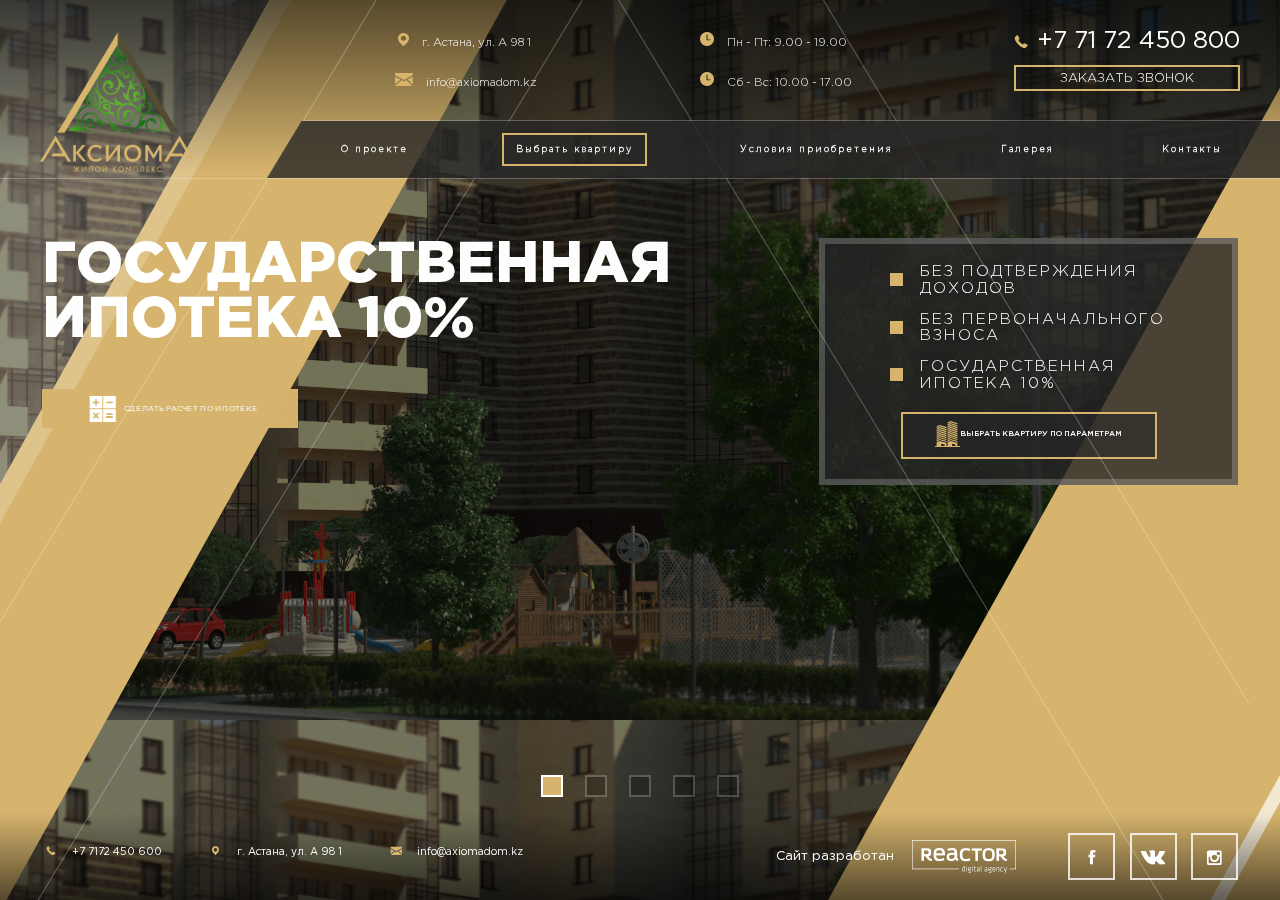
==== index.html @ 6da08bd0 "first commit" ====
<!DOCTYPE html>
<html lang="ru">
  <head>
    <meta charset="utf-8">
    <title>Аксиома</title>
    <meta name="viewport" content="width=device-width, initial-scale=1">
    <link rel="shortcut icon" href="favicon.ico" type="image/x-icon">
    <meta name="format-detection" content="telephone=no">
    <link rel="stylesheet" media="all" href="static/css/style.css">
  </head>
  <body class="is-disabled">
    <div class="wrapper" id="app" ref="body">
      <transition name="fade">
        <div class="preload" v-if="loading">
          <div class="preload__img-wrapper"><img src="./static/img/rings.svg">
          </div>
        </div>
      </transition>
      <header-component></header-component>
      <div class="main">
        <index-component></index-component>
      </div>
      <footer-component></footer-component>
    </div>
    <script type="x/templates" id="index">
      <div class="index-swiper swiper-container">
        <div class="index-swiper__swiper-wrapper swiper-wrapper">
          <div class="swiper-slide swiper-slide--index swiper-slide" style="background-image:url(./static/img/index-slide-0.png);">
            <div class="mask"></div>
            <div class="swiper-slide__text-wrapper container clearfix">
              <div class="swiper-slide__part swiper-slide__part--left">
                <h1>ГОСУДАРСТВЕННАЯ ИПОТЕКА 10%</h1><a class="link--calc" href=""><i class="icon-calc"></i>сделать расчет по ипотеке</a>
              </div>
              <div class="swiper-slide__part swiper-slide__part--right">
                <ul> 
                  <li>без подтверждения доходов</li>
                  <li>без первоначального взноса</li>
                  <li>государственная ипотека 10%</li>
                </ul><a href=""> <i class="icon-appartment"></i><span>выбрать квартиру <br> по параметрам</span></a>
              </div>
            </div>
          </div>
          <div class="swiper-slide swiper-slide--index swiper-slide" style="background-image:url(./static/img/index-slide-1.png);">
            <div class="mask"></div>
            <div class="swiper-slide__text-wrapper container clearfix">
              <div class="swiper-slide__part swiper-slide__part--left">
                <h1>ЕЖЕМЕСЯЧНЫЙ ПЛАТЕЖ ОТ 95 000 ТЕНГЕ</h1><a class="link--calc" href=""><i class="icon-calc"></i>сделать расчет платежа</a>
              </div>
              <div class="swiper-slide__part swiper-slide__part--right">
                <ul> 
                  <li>без подтверждения доходов</li>
                  <li>без первоначального взноса</li>
                  <li>государственная ипотека 10%</li>
                </ul><a href=""> <i class="icon-appartment"></i><span>выбрать квартиру <br> по параметрам</span></a>
              </div>
            </div>
          </div>
          <div class="swiper-slide swiper-slide--index swiper-slide" style="background-image:url(./static/img/index-slide-2.png);">
            <div class="mask"></div>
            <div class="swiper-slide__text-wrapper container clearfix">
              <div class="swiper-slide__part swiper-slide__part--left">
                <h1>ИПОТЕКА БЕЗ ПОДТВЕРЖДЕНИЯ ДОХОДА</h1><a class="link--calc" href=""><i class="icon-calc"></i>ипотечный калькулятор</a>
              </div>
              <div class="swiper-slide__part swiper-slide__part--right">
                <ul> 
                  <li>без подтверждения доходов</li>
                  <li>без первоначального взноса</li>
                  <li>государственная ипотека 10%</li>
                </ul><a href=""> <i class="icon-appartment"></i><span>выбрать квартиру <br> по параметрам</span></a>
              </div>
            </div>
          </div>
          <div class="swiper-slide swiper-slide--index swiper-slide" style="background-image:url(./static/img/index-slide-3.jpg);">
            <div class="mask"></div>
            <div class="swiper-slide__text-wrapper container clearfix">
              <div class="swiper-slide__part swiper-slide__part--left">
                <h1>ЖИЛОЙ КОМПЛЕКС С СОБСТВЕННЫМ ПАРКОМ</h1><a class="link--calc" href="">Узнать подробнее</a>
              </div>
              <div class="swiper-slide__part swiper-slide__part--right">
                <ul> 
                  <li>без подтверждения доходов</li>
                  <li>без первоначального взноса</li>
                  <li>государственная ипотека 10%</li>
                </ul><a href=""> <i class="icon-appartment"></i><span>выбрать квартиру <br> по параметрам</span></a>
              </div>
            </div>
          </div>
          <div class="swiper-slide swiper-slide--index swiper-slide" style="background-image:url(./static/img/index-slide-4.jpg);">
            <div class="mask"></div>
            <div class="swiper-slide__text-wrapper container clearfix">
              <div class="swiper-slide__part swiper-slide__part--left">
                <h1>ГОТОВЫЙ ДОМ! ЗАСЕЛЯЙТЕСЬ УЖЕ СЕГОДНЯ</h1><a class="link--calc" href="">Узнать стоимость квартиры</a>
              </div>
              <div class="swiper-slide__part swiper-slide__part--right">
                <ul> 
                  <li>без подтверждения доходов</li>
                  <li>без первоначального взноса</li>
                  <li>государственная ипотека 10%</li>
                </ul><a href=""> <i class="icon-appartment"></i><span>выбрать квартиру <br> по параметрам</span></a>
              </div>
            </div>
          </div>
        </div>
        <div class="index-swiper__swiper-pagination swiper-pagination">
        </div>
      </div>
    </script>
    <script type="text/x-template" id="header">
      <div class="header-wrapper">
        <div class="header clearfix"><a class="header__logo-wrapper" href="index.html"><img class="header__logo" src="./static/img/logo.png" alt="" role="presentation"/></a>
          <div class="aside">
            <div class="info">
              <div class="info__part">
                <div class="info__item"><i class="icon-pin"></i>г. Астана, ул. А 98 1
                </div>
                <div class="info__item"><i class="icon-email"></i>info@axiomadom.kz
                </div>
              </div>
              <div class="info__part">
                <div class="info__item"><i class="icon-time"></i>Пн - Пт: 9.00 - 19.00
                </div>
                <div class="info__item"><i class="icon-time"></i>Сб - Вс: 10.00 - 17.00
                </div>
              </div>
              <div class="book clearfix">
                <div class="book__tel"><i class="icon-call"></i>+7 71 72 450 800
                </div><a class="book__callback">заказать звонок</a>
              </div>
            </div>
            <div class="aside__nav-wrapper"><a class="aside__toggle" @click.prevent="toggleActive = !toggleActive" :class="{&quot;is-active&quot;: toggleActive}"><i class="icon-menu-toggle"></i></a>
              <div class="aside__nav" :class="{&quot;is-active&quot;:toggleActive}"><a class="aside__link" href="about.html" v-if="getWidth &gt;= 1200 || toggleActive">О проекте</a><a class="aside__link is-active" href="plan.html" v-if="getWidth &gt;= 1200 || toggleActive">Выбрать квартиру</a><a class="aside__link" href="conditions.html" v-if="getWidth &gt;= 1200 || toggleActive">Условия приобретения </a><a class="aside__link" href="gallery.html" v-if="getWidth &gt;= 1200 || toggleActive">Галерея</a><a class="aside__link" href="contacts.html" v-if="getWidth &gt;= 1200 || toggleActive">Контакты</a>
              </div>
            </div>
          </div>
        </div>
      </div>
    </script>
    <script type="text/x-template" id="footer-component">
      <div class="footer clearfix container">
        <div class="contacts">
          <div class="contacts__contact"><span> <i class="icon-call"></i></span>+7 7172 450 600
          </div>
          <div class="contacts__contact"><span> <i class="icon-pin"></i></span>г. Астана, ул. А 98 1
          </div>
          <div class="contacts__contact"><span> <i class="icon-email"></i></span>info@axiomadom.kz
          </div>
        </div>
        <div class="socials"><a class="socials__link" href="https://www.facebook.com/axioma.dom/?fref=ts" target="_blank"><i class="icon-f"></i></a><a class="socials__link" href="" target="_blank"><i class="icon-vk"></i></a><a class="socials__link" href="https://www.instagram.com/axioma.dom/" target="_blank"><i class="icon-insta"></i></a>
        </div>
        <div class="developers">
          <div class="developers__developers"> <span>Сайт разработан</span><a href="" target="_blank"><img class="icon-reactor" src="./static/img/reactor.png"></a>
          </div>
        </div>
      </div>
    </script>
    <script src="static/js/app.js"></script>
  </body>
</html>
---- static/css/style.css ----
.slick-slider{position:relative;display:block;box-sizing:border-box;-webkit-user-select:none;-moz-user-select:none;-ms-user-select:none;user-select:none;-webkit-touch-callout:none;-khtml-user-select:none;-ms-touch-action:pan-y;touch-action:pan-y;-webkit-tap-highlight-color:transparent}.slick-list{position:relative;display:block;overflow:hidden;margin:0;padding:0}.slick-list:focus{outline:0}.slick-list.dragging{cursor:pointer;cursor:hand}.slick-slider .slick-list,.slick-slider .slick-track{-webkit-transform:translate3d(0,0,0);-moz-transform:translate3d(0,0,0);-ms-transform:translate3d(0,0,0);-o-transform:translate3d(0,0,0);transform:translate3d(0,0,0)}.slick-track{position:relative;top:0;left:0;display:block;margin-left:auto;margin-right:auto}.slick-track:after,.slick-track:before{display:table;content:''}.slick-track:after{clear:both}.slick-loading .slick-track{visibility:hidden}.slick-slide{display:none;float:left;height:100%;min-height:1px}[dir=rtl] .slick-slide{float:right}.slick-slide img{display:block}.slick-slide.slick-loading img{display:none}.slick-slide.dragging img{pointer-events:none}.slick-initialized .slick-slide{display:block}.slick-loading .slick-slide{visibility:hidden}.slick-vertical .slick-slide{display:block;height:auto;border:1px solid transparent}.slick-arrow.slick-hidden{display:none}@font-face{font-family:'Gotham Pro Regular';src:url(fonts/GothamPro.eot);src:url(fonts/GothamPro.eot?#iefix) format('embedded-opentype'),url(fonts/GothamPro.woff2) format('woff2'),url(fonts/GothamPro.woff) format('woff'),url(fonts/GothamPro.ttf) format('truetype'),url(fonts/GothamPro.svg#GothamPro) format('svg');font-weight:400;font-style:normal}@font-face{font-family:'Gotham Pro Light';src:url(fonts/GothamPro-Light.eot);src:url(fonts/GothamPro-Light.eot?#iefix) format('embedded-opentype'),url(fonts/GothamPro-Light.woff2) format('woff2'),url(fonts/GothamPro-Light.woff) format('woff'),url(fonts/GothamPro-Light.ttf) format('truetype'),url(fonts/GothamPro-Light.svg#GothamPro-Light) format('svg');font-weight:300;font-style:normal}@font-face{font-family:'Gotham Pro Black';src:url(fonts/GothamPro-Black.eot);src:url(fonts/GothamPro-Black.eot?#iefix) format('embedded-opentype'),url(fonts/GothamPro-Black.woff2) format('woff2'),url(fonts/GothamPro-Black.woff) format('woff'),url(fonts/GothamPro-Black.ttf) format('truetype'),url(fonts/GothamPro-Black.svg#GothamPro-Black) format('svg');font-weight:900;font-style:normal}@font-face{font-family:'Gotham Pro Bold';src:url(fonts/GothamPro-Bold.eot);src:url(fonts/GothamPro-Bold.eot?#iefix) format('embedded-opentype'),url(fonts/GothamPro-Bold.woff2) format('woff2'),url(fonts/GothamPro-Bold.woff) format('woff'),url(fonts/GothamPro-Bold.ttf) format('truetype'),url(fonts/GothamPro-Bold.svg#GothamPro-Bold) format('svg');font-weight:700;font-style:normal}@font-face{font-family:'Gotham Pro Medium';src:url(fonts/GothamPro-Medium.eot);src:url(fonts/GothamPro-Medium.eot?#iefix) format('embedded-opentype'),url(fonts/GothamPro-Medium.woff2) format('woff2'),url(fonts/GothamPro-Medium.woff) format('woff'),url(fonts/GothamPro-Medium.ttf) format('truetype'),url(fonts/GothamPro-Medium.svg#GothamPro-Medium) format('svg');font-weight:500;font-style:normal}@font-face{font-family:svgfont;src:url(fonts/svgfont.eot);src:url(fonts/svgfont.eot?#iefix) format('eot'),url(fonts/svgfont.woff) format('woff'),url(fonts/svgfont.woff2) format('woff2'),url(fonts/svgfont.ttf) format('truetype');font-weight:400;font-style:normal}.icon,[class*=" icon-"],[class^=icon-]{font-family:svgfont;font-style:normal;font-weight:400;text-rendering:auto;speak:none;line-height:1;-webkit-font-smoothing:antialiased;-moz-osx-font-smoothing:grayscale}.icon,[class*=" icon-"],[class^=icon-]{display:inline-block}.icon-pin:before{content:"\EA01"}.icon-email:before{content:"\EA02"}.icon-time:before{content:"\EA03"}.icon-calc:before{content:"\EA04"}.icon-appartment:before{content:"\EA05"}.icon-call:before{content:"\EA06"}.icon-f:before{content:"\EA07"}.icon-vk:before{content:"\EA08"}.icon-insta:before{content:"\EA09"}.icon-menu-toggle:before{content:"\EA0A"}.icon-reactor:before{content:"\EA0B"}.icon-arrow-left:before{content:"\EA0C"}.icon-arrow-right:before{content:"\EA0D"}.icon-sport:before{content:"\EA0E"}.icon-game:before{content:"\EA0F"}.icon-parking:before{content:"\EA10"}.icon-child:before{content:"\EA11"}.icon-school:before{content:"\EA12"}.icon-market:before{content:"\EA13"}.icon-bank:before{content:"\EA14"}.icon-cart:before{content:"\EA15"}.icon-meal:before{content:"\EA16"}.icon-park:before{content:"\EA17"}.icon-post:before{content:"\EA18"}.icon-shop:before{content:"\EA19"}.icon-house:before{content:"\EA1A"}.icon-key:before{content:"\EA1B"}.icon-sand:before{content:"\EA1C"}.icon-gallery--right:before{content:"\EA1D"}.icon-gallery--left:before{content:"\EA1E"}.icon-section-1:before{content:"\EA1F"}.icon-section-2:before{content:"\EA20"}.icon-section-3:before{content:"\EA21"}.icon-section-4:before{content:"\EA22"}.icon-section-5:before{content:"\EA23"}.icon-section-6:before{content:"\EA24"}.icon-section-7:before{content:"\EA25"}.icon-section-8:before{content:"\EA26"}@font-face{font-family:'Gotham Pro Regular';src:url(fonts/GothamPro.eot);src:url(fonts/GothamPro.eot?#iefix) format('embedded-opentype'),url(fonts/GothamPro.woff2) format('woff2'),url(fonts/GothamPro.woff) format('woff'),url(fonts/GothamPro.ttf) format('truetype'),url(fonts/GothamPro.svg#GothamPro) format('svg');font-weight:400;font-style:normal}@font-face{font-family:'Gotham Pro Light';src:url(fonts/GothamPro-Light.eot);src:url(fonts/GothamPro-Light.eot?#iefix) format('embedded-opentype'),url(fonts/GothamPro-Light.woff2) format('woff2'),url(fonts/GothamPro-Light.woff) format('woff'),url(fonts/GothamPro-Light.ttf) format('truetype'),url(fonts/GothamPro-Light.svg#GothamPro-Light) format('svg');font-weight:300;font-style:normal}@font-face{font-family:'Gotham Pro Black';src:url(fonts/GothamPro-Black.eot);src:url(fonts/GothamPro-Black.eot?#iefix) format('embedded-opentype'),url(fonts/GothamPro-Black.woff2) format('woff2'),url(fonts/GothamPro-Black.woff) format('woff'),url(fonts/GothamPro-Black.ttf) format('truetype'),url(fonts/GothamPro-Black.svg#GothamPro-Black) format('svg');font-weight:900;font-style:normal}@font-face{font-family:'Gotham Pro Bold';src:url(fonts/GothamPro-Bold.eot);src:url(fonts/GothamPro-Bold.eot?#iefix) format('embedded-opentype'),url(fonts/GothamPro-Bold.woff2) format('woff2'),url(fonts/GothamPro-Bold.woff) format('woff'),url(fonts/GothamPro-Bold.ttf) format('truetype'),url(fonts/GothamPro-Bold.svg#GothamPro-Bold) format('svg');font-weight:700;font-style:normal}@font-face{font-family:'Gotham Pro Medium';src:url(fonts/GothamPro-Medium.eot);src:url(fonts/GothamPro-Medium.eot?#iefix) format('embedded-opentype'),url(fonts/GothamPro-Medium.woff2) format('woff2'),url(fonts/GothamPro-Medium.woff) format('woff'),url(fonts/GothamPro-Medium.ttf) format('truetype'),url(fonts/GothamPro-Medium.svg#GothamPro-Medium) format('svg');font-weight:500;font-style:normal}.swiper-container{margin-left:auto;margin-right:auto;position:relative;overflow:hidden;z-index:1}.swiper-container-no-flexbox .swiper-slide{float:left}.swiper-container-vertical>.swiper-wrapper{-webkit-box-orient:vertical;-ms-flex-direction:column;-webkit-flex-direction:column;flex-direction:column}.swiper-wrapper{position:relative;width:100%;height:100%;z-index:1;display:-webkit-box;display:-ms-flexbox;display:-webkit-flex;display:flex;-webkit-transition-property:-webkit-transform;-o-transition-property:-o-transform;transition-property:-webkit-transform;-o-transition-property:transform;transition-property:transform;transition-property:transform,-webkit-transform;-webkit-box-sizing:content-box;box-sizing:content-box}.swiper-container-android .swiper-slide,.swiper-wrapper{-webkit-transform:translate3d(0,0,0);-ms-transform:translate3d(0,0,0);transform:translate3d(0,0,0)}.swiper-container-multirow>.swiper-wrapper{-webkit-box-lines:multiple;-moz-box-lines:multiple;-ms-flex-wrap:wrap;-webkit-flex-wrap:wrap;flex-wrap:wrap}.swiper-container-free-mode>.swiper-wrapper{-webkit-transition-timing-function:ease-out;-o-transition-timing-function:ease-out;transition-timing-function:ease-out;margin:0 auto}.swiper-slide{-webkit-flex-shrink:0;-ms-flex:0 0 auto;-ms-flex-negative:0;flex-shrink:0;width:100%;height:100%;position:relative}.swiper-container-autoheight,.swiper-container-autoheight .swiper-slide{height:auto}.swiper-container-autoheight .swiper-wrapper{-webkit-box-align:start;-ms-flex-align:start;-webkit-align-items:flex-start;align-items:flex-start;-webkit-transition-property:-webkit-transform,height;-o-transition-property:-o-transform;-webkit-transition-property:height,-webkit-transform;transition-property:height,-webkit-transform;-o-transition-property:transform,height;transition-property:transform,height;transition-property:transform,height,-webkit-transform}.swiper-container .swiper-notification{position:absolute;left:0;top:0;pointer-events:none;opacity:0;z-index:-1000}.swiper-wp8-horizontal{-ms-touch-action:pan-y;touch-action:pan-y}.swiper-wp8-vertical{-ms-touch-action:pan-x;touch-action:pan-x}.swiper-button-next,.swiper-button-prev{position:absolute;top:50%;width:27px;height:44px;margin-top:-22px;z-index:10;cursor:pointer;-webkit-background-size:27px 44px;background-size:27px 44px;background-position:center;background-repeat:no-repeat}.swiper-button-next.swiper-button-disabled,.swiper-button-prev.swiper-button-disabled{opacity:.35;cursor:auto;pointer-events:none}.swiper-button-prev,.swiper-container-rtl .swiper-button-next{background-image:url("data:image/svg+xml;charset=utf-8,%3Csvg%20xmlns%3D'http%3A%2F%2Fwww.w3.org%2F2000%2Fsvg'%20viewBox%3D'0%200%2027%2044'%3E%3Cpath%20d%3D'M0%2C22L22%2C0l2.1%2C2.1L4.2%2C22l19.9%2C19.9L22%2C44L0%2C22L0%2C22L0%2C22z'%20fill%3D'%23007aff'%2F%3E%3C%2Fsvg%3E");left:10px;right:auto}.swiper-button-prev.swiper-button-black,.swiper-container-rtl .swiper-button-next.swiper-button-black{background-image:url("data:image/svg+xml;charset=utf-8,%3Csvg%20xmlns%3D'http%3A%2F%2Fwww.w3.org%2F2000%2Fsvg'%20viewBox%3D'0%200%2027%2044'%3E%3Cpath%20d%3D'M0%2C22L22%2C0l2.1%2C2.1L4.2%2C22l19.9%2C19.9L22%2C44L0%2C22L0%2C22L0%2C22z'%20fill%3D'%23000000'%2F%3E%3C%2Fsvg%3E")}.swiper-button-prev.swiper-button-white,.swiper-container-rtl .swiper-button-next.swiper-button-white{background-image:url("data:image/svg+xml;charset=utf-8,%3Csvg%20xmlns%3D'http%3A%2F%2Fwww.w3.org%2F2000%2Fsvg'%20viewBox%3D'0%200%2027%2044'%3E%3Cpath%20d%3D'M0%2C22L22%2C0l2.1%2C2.1L4.2%2C22l19.9%2C19.9L22%2C44L0%2C22L0%2C22L0%2C22z'%20fill%3D'%23ffffff'%2F%3E%3C%2Fsvg%3E")}.swiper-button-next,.swiper-container-rtl .swiper-button-prev{background-image:url("data:image/svg+xml;charset=utf-8,%3Csvg%20xmlns%3D'http%3A%2F%2Fwww.w3.org%2F2000%2Fsvg'%20viewBox%3D'0%200%2027%2044'%3E%3Cpath%20d%3D'M27%2C22L27%2C22L5%2C44l-2.1-2.1L22.8%2C22L2.9%2C2.1L5%2C0L27%2C22L27%2C22z'%20fill%3D'%23007aff'%2F%3E%3C%2Fsvg%3E");right:10px;left:auto}.swiper-button-next.swiper-button-black,.swiper-container-rtl .swiper-button-prev.swiper-button-black{background-image:url("data:image/svg+xml;charset=utf-8,%3Csvg%20xmlns%3D'http%3A%2F%2Fwww.w3.org%2F2000%2Fsvg'%20viewBox%3D'0%200%2027%2044'%3E%3Cpath%20d%3D'M27%2C22L27%2C22L5%2C44l-2.1-2.1L22.8%2C22L2.9%2C2.1L5%2C0L27%2C22L27%2C22z'%20fill%3D'%23000000'%2F%3E%3C%2Fsvg%3E")}.swiper-button-next.swiper-button-white,.swiper-container-rtl .swiper-button-prev.swiper-button-white{background-image:url("data:image/svg+xml;charset=utf-8,%3Csvg%20xmlns%3D'http%3A%2F%2Fwww.w3.org%2F2000%2Fsvg'%20viewBox%3D'0%200%2027%2044'%3E%3Cpath%20d%3D'M27%2C22L27%2C22L5%2C44l-2.1-2.1L22.8%2C22L2.9%2C2.1L5%2C0L27%2C22L27%2C22z'%20fill%3D'%23ffffff'%2F%3E%3C%2Fsvg%3E")}.swiper-pagination{position:absolute;text-align:center;-webkit-transition:.3s;-o-transition:.3s;transition:.3s;-webkit-transform:translate3d(0,0,0);-ms-transform:translate3d(0,0,0);transform:translate3d(0,0,0);z-index:10}.swiper-pagination.swiper-pagination-hidden{opacity:0}.swiper-container-horizontal>.swiper-pagination-bullets,.swiper-pagination-custom,.swiper-pagination-fraction{bottom:10px;left:0;width:100%}.swiper-pagination-bullet{width:8px;height:8px;display:inline-block;-webkit-border-radius:100%;border-radius:100%;background:#000;opacity:.2}button.swiper-pagination-bullet{border:none;margin:0;padding:0;-webkit-box-shadow:none;box-shadow:none;-moz-appearance:none;-ms-appearance:none;-webkit-appearance:none;appearance:none}.swiper-pagination-clickable .swiper-pagination-bullet{cursor:pointer}.swiper-pagination-white .swiper-pagination-bullet{background:#fff}.swiper-pagination-bullet-active{opacity:1;background:#007aff}.swiper-pagination-white .swiper-pagination-bullet-active{background:#fff}.swiper-pagination-black .swiper-pagination-bullet-active{background:#000}.swiper-container-vertical>.swiper-pagination-bullets{right:10px;top:50%;-webkit-transform:translate3d(0,-50%,0);-ms-transform:translate3d(0,-50%,0);transform:translate3d(0,-50%,0)}.swiper-container-vertical>.swiper-pagination-bullets .swiper-pagination-bullet{margin:5px 0;display:block}.swiper-container-horizontal>.swiper-pagination-bullets .swiper-pagination-bullet{margin:0 5px}.swiper-pagination-progress{background:rgba(0,0,0,.25);position:absolute}.swiper-pagination-progress .swiper-pagination-progressbar{background:#007aff;position:absolute;left:0;top:0;width:100%;height:100%;-webkit-transform:scale(0);-ms-transform:scale(0);transform:scale(0);-webkit-transform-origin:left top;-ms-transform-origin:left top;transform-origin:left top}.swiper-container-rtl .swiper-pagination-progress .swiper-pagination-progressbar{-webkit-transform-origin:right top;-ms-transform-origin:right top;transform-origin:right top}.swiper-container-horizontal>.swiper-pagination-progress{width:100%;height:4px;left:0;top:0}.swiper-container-vertical>.swiper-pagination-progress{width:4px;height:100%;left:0;top:0}.swiper-pagination-progress.swiper-pagination-white{background:rgba(255,255,255,.5)}.swiper-pagination-progress.swiper-pagination-white .swiper-pagination-progressbar{background:#fff}.swiper-pagination-progress.swiper-pagination-black .swiper-pagination-progressbar{background:#000}.swiper-container-3d{-webkit-perspective:1200px;-o-perspective:1200px;perspective:1200px}.swiper-container-3d .swiper-cube-shadow,.swiper-container-3d .swiper-slide,.swiper-container-3d .swiper-slide-shadow-bottom,.swiper-container-3d .swiper-slide-shadow-left,.swiper-container-3d .swiper-slide-shadow-right,.swiper-container-3d .swiper-slide-shadow-top,.swiper-container-3d .swiper-wrapper{-webkit-transform-style:preserve-3d;transform-style:preserve-3d}.swiper-container-3d .swiper-slide-shadow-bottom,.swiper-container-3d .swiper-slide-shadow-left,.swiper-container-3d .swiper-slide-shadow-right,.swiper-container-3d .swiper-slide-shadow-top{position:absolute;left:0;top:0;width:100%;height:100%;pointer-events:none;z-index:10}.swiper-container-3d .swiper-slide-shadow-left{background-image:-webkit-gradient(linear,left top,right top,from(rgba(0,0,0,.5)),to(rgba(0,0,0,0)));background-image:-webkit-linear-gradient(right,rgba(0,0,0,.5),rgba(0,0,0,0));background-image:-o-linear-gradient(right,rgba(0,0,0,.5),rgba(0,0,0,0));background-image:-webkit-gradient(linear,right top,left top,from(rgba(0,0,0,.5)),to(rgba(0,0,0,0)));background-image:linear-gradient(to left,rgba(0,0,0,.5),rgba(0,0,0,0))}.swiper-container-3d .swiper-slide-shadow-right{background-image:-webkit-gradient(linear,right top,left top,from(rgba(0,0,0,.5)),to(rgba(0,0,0,0)));background-image:-webkit-linear-gradient(left,rgba(0,0,0,.5),rgba(0,0,0,0));background-image:-o-linear-gradient(left,rgba(0,0,0,.5),rgba(0,0,0,0));background-image:-webkit-gradient(linear,left top,right top,from(rgba(0,0,0,.5)),to(rgba(0,0,0,0)));background-image:linear-gradient(to right,rgba(0,0,0,.5),rgba(0,0,0,0))}.swiper-container-3d .swiper-slide-shadow-top{background-image:-webkit-gradient(linear,left top,left bottom,from(rgba(0,0,0,.5)),to(rgba(0,0,0,0)));background-image:-webkit-linear-gradient(bottom,rgba(0,0,0,.5),rgba(0,0,0,0));background-image:-o-linear-gradient(bottom,rgba(0,0,0,.5),rgba(0,0,0,0));background-image:-webkit-gradient(linear,left bottom,left top,from(rgba(0,0,0,.5)),to(rgba(0,0,0,0)));background-image:linear-gradient(to top,rgba(0,0,0,.5),rgba(0,0,0,0))}.swiper-container-3d .swiper-slide-shadow-bottom{background-image:-webkit-gradient(linear,left bottom,left top,from(rgba(0,0,0,.5)),to(rgba(0,0,0,0)));background-image:-webkit-linear-gradient(top,rgba(0,0,0,.5),rgba(0,0,0,0));background-image:-o-linear-gradient(top,rgba(0,0,0,.5),rgba(0,0,0,0));background-image:-webkit-gradient(linear,left top,left bottom,from(rgba(0,0,0,.5)),to(rgba(0,0,0,0)));background-image:linear-gradient(to bottom,rgba(0,0,0,.5),rgba(0,0,0,0))}.swiper-container-coverflow .swiper-wrapper,.swiper-container-flip .swiper-wrapper{-ms-perspective:1200px}.swiper-container-cube,.swiper-container-flip{overflow:visible}.swiper-container-cube .swiper-slide,.swiper-container-flip .swiper-slide{pointer-events:none;-webkit-backface-visibility:hidden;backface-visibility:hidden;z-index:1}.swiper-container-cube .swiper-slide .swiper-slide,.swiper-container-flip .swiper-slide .swiper-slide{pointer-events:none}.swiper-container-cube .swiper-slide-active,.swiper-container-cube .swiper-slide-active .swiper-slide-active,.swiper-container-flip .swiper-slide-active,.swiper-container-flip .swiper-slide-active .swiper-slide-active{pointer-events:auto}.swiper-container-cube .swiper-slide-shadow-bottom,.swiper-container-cube .swiper-slide-shadow-left,.swiper-container-cube .swiper-slide-shadow-right,.swiper-container-cube .swiper-slide-shadow-top,.swiper-container-flip .swiper-slide-shadow-bottom,.swiper-container-flip .swiper-slide-shadow-left,.swiper-container-flip .swiper-slide-shadow-right,.swiper-container-flip .swiper-slide-shadow-top{z-index:0;-webkit-backface-visibility:hidden;backface-visibility:hidden}.swiper-container-cube .swiper-slide{visibility:hidden;-webkit-transform-origin:0 0;-ms-transform-origin:0 0;transform-origin:0 0;width:100%;height:100%}.swiper-container-cube.swiper-container-rtl .swiper-slide{-webkit-transform-origin:100% 0;-ms-transform-origin:100% 0;transform-origin:100% 0}.swiper-container-cube .swiper-slide-active,.swiper-container-cube .swiper-slide-next,.swiper-container-cube .swiper-slide-next+.swiper-slide,.swiper-container-cube .swiper-slide-prev{pointer-events:auto;visibility:visible}.swiper-container-cube .swiper-cube-shadow{position:absolute;left:0;bottom:0;width:100%;height:100%;background:#000;opacity:.6;-webkit-filter:blur(50px);filter:blur(50px);z-index:0}.swiper-container-fade.swiper-container-free-mode .swiper-slide{-webkit-transition-timing-function:ease-out;-o-transition-timing-function:ease-out;transition-timing-function:ease-out}.swiper-container-fade .swiper-slide{pointer-events:none;-webkit-transition-property:opacity;-o-transition-property:opacity;transition-property:opacity}.swiper-container-fade .swiper-slide .swiper-slide{pointer-events:none}.swiper-container-fade .swiper-slide-active,.swiper-container-fade .swiper-slide-active .swiper-slide-active{pointer-events:auto}.swiper-zoom-container{width:100%;height:100%;display:-webkit-box;display:-ms-flexbox;display:-webkit-flex;display:flex;-webkit-box-pack:center;-ms-flex-pack:center;-webkit-justify-content:center;justify-content:center;-webkit-box-align:center;-ms-flex-align:center;-webkit-align-items:center;align-items:center;text-align:center}.swiper-zoom-container>canvas,.swiper-zoom-container>img,.swiper-zoom-container>svg{max-width:100%;max-height:100%;-o-object-fit:contain;object-fit:contain}.swiper-scrollbar{-webkit-border-radius:10px;border-radius:10px;position:relative;-ms-touch-action:none;background:rgba(0,0,0,.1)}.swiper-container-horizontal>.swiper-scrollbar{position:absolute;left:1%;bottom:3px;z-index:50;height:5px;width:98%}.swiper-container-vertical>.swiper-scrollbar{position:absolute;right:3px;top:1%;z-index:50;width:5px;height:98%}.swiper-scrollbar-drag{height:100%;width:100%;position:relative;background:rgba(0,0,0,.5);-webkit-border-radius:10px;border-radius:10px;left:0;top:0}.swiper-scrollbar-cursor-drag{cursor:move}.swiper-lazy-preloader{width:42px;height:42px;position:absolute;left:50%;top:50%;margin-left:-21px;margin-top:-21px;z-index:10;-webkit-transform-origin:50%;-ms-transform-origin:50%;transform-origin:50%;-webkit-animation:swiper-preloader-spin 1s steps(12,end) infinite;animation:swiper-preloader-spin 1s steps(12,end) infinite}.swiper-lazy-preloader:after{display:block;content:"";width:100%;height:100%;background-image:url("data:image/svg+xml;charset=utf-8,%3Csvg%20viewBox%3D'0%200%20120%20120'%20xmlns%3D'http%3A%2F%2Fwww.w3.org%2F2000%2Fsvg'%20xmlns%3Axlink%3D'http%3A%2F%2Fwww.w3.org%2F1999%2Fxlink'%3E%3Cdefs%3E%3Cline%20id%3D'l'%20x1%3D'60'%20x2%3D'60'%20y1%3D'7'%20y2%3D'27'%20stroke%3D'%236c6c6c'%20stroke-width%3D'11'%20stroke-linecap%3D'round'%2F%3E%3C%2Fdefs%3E%3Cg%3E%3Cuse%20xlink%3Ahref%3D'%23l'%20opacity%3D'.27'%2F%3E%3Cuse%20xlink%3Ahref%3D'%23l'%20opacity%3D'.27'%20transform%3D'rotate(30%2060%2C60)'%2F%3E%3Cuse%20xlink%3Ahref%3D'%23l'%20opacity%3D'.27'%20transform%3D'rotate(60%2060%2C60)'%2F%3E%3Cuse%20xlink%3Ahref%3D'%23l'%20opacity%3D'.27'%20transform%3D'rotate(90%2060%2C60)'%2F%3E%3Cuse%20xlink%3Ahref%3D'%23l'%20opacity%3D'.27'%20transform%3D'rotate(120%2060%2C60)'%2F%3E%3Cuse%20xlink%3Ahref%3D'%23l'%20opacity%3D'.27'%20transform%3D'rotate(150%2060%2C60)'%2F%3E%3Cuse%20xlink%3Ahref%3D'%23l'%20opacity%3D'.37'%20transform%3D'rotate(180%2060%2C60)'%2F%3E%3Cuse%20xlink%3Ahref%3D'%23l'%20opacity%3D'.46'%20transform%3D'rotate(210%2060%2C60)'%2F%3E%3Cuse%20xlink%3Ahref%3D'%23l'%20opacity%3D'.56'%20transform%3D'rotate(240%2060%2C60)'%2F%3E%3Cuse%20xlink%3Ahref%3D'%23l'%20opacity%3D'.66'%20transform%3D'rotate(270%2060%2C60)'%2F%3E%3Cuse%20xlink%3Ahref%3D'%23l'%20opacity%3D'.75'%20transform%3D'rotate(300%2060%2C60)'%2F%3E%3Cuse%20xlink%3Ahref%3D'%23l'%20opacity%3D'.85'%20transform%3D'rotate(330%2060%2C60)'%2F%3E%3C%2Fg%3E%3C%2Fsvg%3E");background-position:50%;-webkit-background-size:100%;background-size:100%;background-repeat:no-repeat}.swiper-lazy-preloader-white:after{background-image:url("data:image/svg+xml;charset=utf-8,%3Csvg%20viewBox%3D'0%200%20120%20120'%20xmlns%3D'http%3A%2F%2Fwww.w3.org%2F2000%2Fsvg'%20xmlns%3Axlink%3D'http%3A%2F%2Fwww.w3.org%2F1999%2Fxlink'%3E%3Cdefs%3E%3Cline%20id%3D'l'%20x1%3D'60'%20x2%3D'60'%20y1%3D'7'%20y2%3D'27'%20stroke%3D'%23fff'%20stroke-width%3D'11'%20stroke-linecap%3D'round'%2F%3E%3C%2Fdefs%3E%3Cg%3E%3Cuse%20xlink%3Ahref%3D'%23l'%20opacity%3D'.27'%2F%3E%3Cuse%20xlink%3Ahref%3D'%23l'%20opacity%3D'.27'%20transform%3D'rotate(30%2060%2C60)'%2F%3E%3Cuse%20xlink%3Ahref%3D'%23l'%20opacity%3D'.27'%20transform%3D'rotate(60%2060%2C60)'%2F%3E%3Cuse%20xlink%3Ahref%3D'%23l'%20opacity%3D'.27'%20transform%3D'rotate(90%2060%2C60)'%2F%3E%3Cuse%20xlink%3Ahref%3D'%23l'%20opacity%3D'.27'%20transform%3D'rotate(120%2060%2C60)'%2F%3E%3Cuse%20xlink%3Ahref%3D'%23l'%20opacity%3D'.27'%20transform%3D'rotate(150%2060%2C60)'%2F%3E%3Cuse%20xlink%3Ahref%3D'%23l'%20opacity%3D'.37'%20transform%3D'rotate(180%2060%2C60)'%2F%3E%3Cuse%20xlink%3Ahref%3D'%23l'%20opacity%3D'.46'%20transform%3D'rotate(210%2060%2C60)'%2F%3E%3Cuse%20xlink%3Ahref%3D'%23l'%20opacity%3D'.56'%20transform%3D'rotate(240%2060%2C60)'%2F%3E%3Cuse%20xlink%3Ahref%3D'%23l'%20opacity%3D'.66'%20transform%3D'rotate(270%2060%2C60)'%2F%3E%3Cuse%20xlink%3Ahref%3D'%23l'%20opacity%3D'.75'%20transform%3D'rotate(300%2060%2C60)'%2F%3E%3Cuse%20xlink%3Ahref%3D'%23l'%20opacity%3D'.85'%20transform%3D'rotate(330%2060%2C60)'%2F%3E%3C%2Fg%3E%3C%2Fsvg%3E")}@-webkit-keyframes swiper-preloader-spin{100%{-webkit-transform:rotate(360deg)}}@-webkit-keyframes swiper-preloader-spin{100%{-webkit-transform:rotate(360deg);transform:rotate(360deg)}}@keyframes swiper-preloader-spin{100%{-webkit-transform:rotate(360deg);transform:rotate(360deg)}}.header-wrapper{background-color:transparent;position:absolute;padding:9px 15px;background-color:rgba(0,0,0,0);background-image:-webkit-gradient(linear,left top,left bottom,from(rgba(0,0,0,.6)),to(rgba(0,0,0,0)));background-image:-webkit-linear-gradient(top,rgba(0,0,0,.6) 0,rgba(0,0,0,0) 100%);background-image:-o-linear-gradient(top,rgba(0,0,0,.6) 0,rgba(0,0,0,0) 100%);background-image:linear-gradient(180deg,rgba(0,0,0,.6) 0,rgba(0,0,0,0) 100%);top:0;left:0;right:0;width:100%;z-index:10;-webkit-transition:.2s linear all;-o-transition:.2s linear all;transition:.2s linear all}.header-wrapper.white{background-color:rgba(0,0,0,0);background-image:none}.header-wrapper.white .info__item{color:#000}.header-wrapper.white .book__callback{color:#000}.header-wrapper.white .book__callback:hover{color:#d6b46d}.header-wrapper.white .book__tel{color:#000}.header{position:relative}.header__logo-wrapper{float:left;position:relative;width:84px;z-index:1;margin-bottom:10px}.header__logo{-webkit-transition:all .5s ease;-o-transition:all .5s ease;transition:all .5s ease;-webkit-filter:none;filter:none;opacity:1;display:block;width:90%}.header__logo:hover{opacity:.7}.aside__toggle{position:relative;width:39px;font-size:39px;font-size:2.785714285714286rem;display:block;color:#fff;cursor:pointer;height:39px;margin:0 auto;margin-bottom:9px}.aside__toggle.is-active{color:#d6b46d}.aside__toggle:hover{-webkit-border-radius:3px;border-radius:3px;background-color:#2a3e48}.aside__nav-wrapper{padding-top:9px;clear:both;margin-right:-15px;margin-left:-15px;background-color:rgba(39,39,39,.8);border-top:1px solid rgba(255,255,255,.25);border-bottom:1px solid rgba(255,255,255,.25)}.aside__nav{display:-webkit-box;display:-webkit-flex;display:-ms-flexbox;display:flex;-webkit-box-orient:vertical;-webkit-box-direction:normal;-webkit-flex-direction:column;-ms-flex-direction:column;flex-direction:column;-webkit-flex-wrap:wrap;-ms-flex-wrap:wrap;flex-wrap:wrap;height:0;-webkit-box-align:center;-webkit-align-items:center;-ms-flex-align:center;align-items:center;position:relative;border-top:1px solid rgba(255,255,255,.25)}.aside__nav.is-active{height:auto;background-color:#272727}.aside__link,.book__callback,.content__btn,.slide-card__btn{font-family:'Gotham Pro Light';font-weight:600;text-decoration:none;cursor:pointer;font-size:14px;font-size:1rem;letter-spacing:2px;color:#fff;position:relative;border:2px solid transparent;padding:10px 12px;-webkit-transition:.5s linear all;-o-transition:.5s linear all;transition:.5s linear all}.aside__link.is-active,.book__callback,.book__callback.is-active,.content__btn,.content__btn.is-active,.slide-card__btn,.slide-card__btn.is-active{border:2px solid #d6b46d;background-color:rgba(214,180,109,0)}.aside__link.is-visible,.book__callback.is-visible,.content__btn.is-visible,.slide-card__btn.is-visible{display:block}.aside__link:hover,.book__callback:hover,.content__btn:hover,.slide-card__btn:hover{color:#d6b46d}.info__part{display:none}.contact-item__item,.info__item{font-size:18px;font-size:1.285714285714286rem;color:#fff;font-family:'Gotham Pro Light';font-weight:300}.contact-item__item--white,.info__item--white{color:#000}.contact-item__item i,.info__item i{font-size:14px;font-size:1rem;display:inline-block;margin-right:13px;color:#d6b46d}.contact-item__item i.icon-pin,.info__item i.icon-pin{margin-left:4px}.book{float:right;font-weight:400}.book__tel{color:#fff;font-size:18px;font-size:1.285714285714286rem;text-align:right;line-height:18px;margin-top:5px;margin-bottom:8px}.book__tel i{margin-right:9px;display:inline-block;color:#d6b46d;font-size:13px;font-size:.928571428571429rem}.book__callback,.content__btn,.slide-card__btn{-webkit-transition:0s;-o-transition:0s;transition:0s;text-transform:uppercase;padding:0 10px!important;opacity:1;text-align:center;font-size:10px;font-size:.714285714285714rem;height:38px;line-height:38px;display:block;letter-spacing:0;font-weight:400}.footer{padding:20px 0;position:absolute!important;bottom:0;background-color:rgba(0,0,0,0);background-image:-webkit-gradient(linear,left bottom,left top,from(rgba(0,0,0,.6)),to(rgba(0,0,0,0)));background-image:-webkit-linear-gradient(bottom,rgba(0,0,0,.6) 0,rgba(0,0,0,0) 100%);background-image:-o-linear-gradient(bottom,rgba(0,0,0,.6) 0,rgba(0,0,0,0) 100%);background-image:linear-gradient(to top,rgba(0,0,0,.6) 0,rgba(0,0,0,0) 100%);left:0;right:0;z-index:1;color:#fff}.footer--light{background-image:none;color:#000!important}.footer--light .socials__link{border:2px solid #d6b46d}.footer--light .socials__link i{color:#d6b46d}.contacts__contact{margin-bottom:10px;font-size:15px;font-size:1.071428571428571rem}.contacts__contact span{width:17px;display:inline-block;text-align:center;margin-right:13px}.contacts__contact i{display:inline-block;color:#d6b46d;font-size:12px;font-size:.857142857142857rem}.socials{width:170px;margin:31px auto;display:-webkit-box;display:-webkit-flex;display:-ms-flexbox;display:flex;-webkit-box-pack:justify;-webkit-justify-content:space-between;-ms-flex-pack:justify;justify-content:space-between}.socials__link{width:47px;height:47px;text-align:center;line-height:47px;display:block;font-size:1vw;float:left;position:relative;border:2px solid rgba(255,255,255,.8);background-color:rgba(214,180,109,0)}.socials__link:hover{border:2px solid rgba(214,180,109,.8)}.socials__link:hover i{color:#d6b46d}.socials__link i{position:absolute;top:50%;-webkit-transform:translateY(-50%) translateX(-50%);-ms-transform:translateY(-50%) translateX(-50%);transform:translateY(-50%) translateX(-50%);left:50%;color:#fff;font-size:15px;font-size:1.071428571428571rem}.developers{clear:both;margin:0 auto}.developers__developers{margin:0 auto;display:table}.developers__developers a,.developers__developers span{font-size:14px;font-size:1rem;vertical-align:middle;display:table-cell}.developers__developers a{-webkit-transition:.5s linear all;-o-transition:.5s linear all;transition:.5s linear all;padding-left:18px}.developers__developers a:hover{-webkit-filter:contrast(200%);filter:contrast(200%)}*{margin:0;padding:0;-webkit-box-sizing:border-box;box-sizing:border-box;-webkit-backface-visibility:hidden}html{font-size:14px}body{overflow-x:hidden;font-family:'Gotham Pro Regular';font-size:14px;color:#000}body.is-disabled{overflow:hidden}body.is-passive{width:100%;position:fixed}body,html{height:100%}.preload{width:100%;height:100%;position:fixed;background-color:#fff;z-index:10;pointer-events:none}.preload__img-wrapper{background-color:rgba(0,0,0,.9);-webkit-border-radius:15px;border-radius:15px;position:absolute;position:absolute;top:50%;left:50%;-webkit-transform:translateY(-50%) translateX(-50%);-ms-transform:translateY(-50%) translateX(-50%);transform:translateY(-50%) translateX(-50%)}.preload img{display:block}.container-fluid{width:100%}.clearfix:after,.clearfix:before{content:"";display:table;width:0;height:0;visibility:hidden}.clearfix:after{clear:both}::-webkit-input-placeholder{font-family:'Gotham Pro Regular';font-size:16px;font-size:1.142857142857143rem;color:#fff;text-align:center}::-moz-placeholder{font-family:'Gotham Pro Regular';font-size:16px;font-size:1.142857142857143rem;color:#fff;text-align:center}::-moz-placeholder{font-family:'Gotham Pro Regular';font-size:16px;font-size:1.142857142857143rem;color:#fff;text-align:center}::-ms-input-placeholder{font-family:'Gotham Pro Regular';font-size:16px;font-size:1.142857142857143rem;color:#fff;text-align:center}::-webkit-inner-spin-button{display:none;-webkit-appearance:none}::-ms-clear{display:none}select:focus::-ms-value{background-color:transparent;color:#000}select{-webkit-appearance:none;-webkit-border-radius:0}input[type=radio]{display:none}select::-ms-expand{display:none}img{border-style:none}input,input[type=button],input[type=submit],input[type=text],textarea{-webkit-appearance:none;-moz-appearance:textfield;-webkit-border-radius:0;border-radius:0}textarea{overflow:hidden}select::-ms-expand{display:none}select{-webkit-appearance:none;-webkit-border-radius:0;-moz-appearance:none}input[type=number]::-webkit-inner-spin-button,input[type=number]::-webkit-outer-spin-button{-webkit-appearance:none;margin:0}button:focus{outline:0}a:active,a:focus,div:active,div:focus,img:active,img:focus,input:active,input:focus,select:active,select:focus{outline:0}.container{width:100%;position:relative;margin-left:auto;margin-right:auto;padding-right:15px;padding-left:15px}.wrapper{overflow-x:hidden;position:relative}.breadcrumb{position:relative;z-index:2;background-color:transparent}.breadcrumb__list{list-style:none}.breadcrumb__list.is-black .breadcrumb__item,.breadcrumb__list.is-black .breadcrumb__link{color:#333}.breadcrumb__item,.breadcrumb__link{color:#fff;display:inline-block;text-decoration:none}.breadcrumb__item--devider,.breadcrumb__link--devider{font-size:21px;font-size:1.5rem;margin:0 5px;color:#fff}.breadcrumb__link{text-transform:uppercase;font-family:'Gotham Pro Medium';font-size:24px;font-size:1.714285714285714rem}.breadcrumb__link:hover{color:#d6b46d}.breadcrumb__link--current{font-weight:300;font-family:'Gotham Pro Light';text-transform:initial}.breadcrumb__link--current:hover{color:#fff}.fade-enter-active,.fade-leave-active{-webkit-transition:opacity .5s;-o-transition:opacity .5s;transition:opacity .5s}.fade-enter,.fade-leave-to{opacity:0}.mask{position:absolute;z-index:2;width:100%;height:100%;left:0;top:0;background:rgba(0,0,0,.4);pointer-events:none}.index-swiper .swiper-pagination-bullet{width:22px;height:22px;border:2px solid #fff;-webkit-border-radius:0;border-radius:0}.index-swiper .swiper-pagination-bullet.swiper-pagination-bullet-active{background-color:#d6b46d}.index-swiper.swiper-container-horizontal>.swiper-pagination-bullets{bottom:300px;position:absolute;left:50%;-webkit-transform:translateX(-50%)!important;-ms-transform:translateX(-50%)!important;transform:translateX(-50%)!important}.index-swiper.swiper-container-horizontal>.swiper-pagination-bullets .swiper-pagination-bullet{margin:0 11px}.swiper-slide{height:100%;position:relative;overflow:hidden;padding-bottom:40px}.swiper-slide--index{background-color:rgba(0,0,0,.4);-webkit-background-size:contain;background-size:contain}.swiper-slide__text-wrapper{padding-top:200px}.swiper-slide__part{max-width:100%;position:relative;z-index:10;margin:0 auto}.swiper-slide__part--left{margin-bottom:42px}.swiper-slide__part--left h1{font-size:25px;font-size:1.785714285714286rem;color:#fff;font-family:'Gotham Pro Black';font-weight:900;text-transform:uppercase;line-height:38px;text-align:center}.swiper-slide__part--left a{width:100%;margin-top:41px;background-color:#d6b46d;color:#fff;text-align:center;display:block;height:39px;padding-left:16px;padding-right:10px;line-height:39px;text-decoration:none;text-transform:uppercase;-webkit-transition:.5s ease all;-o-transition:.5s ease all;transition:.5s ease all;margin:41px auto 0;cursor:pointer;font-size:10px;font-size:.714285714285714rem}.swiper-slide__part--left a:hover{background-color:rgba(214,180,109,.7)}.swiper-slide__part--left a i{margin-right:8px;vertical-align:middle;display:inline-block;font-size:26px;font-size:1.857142857142857rem}.swiper-slide__part--right{margin-right:0;padding:32px 19px 36px;border:6px solid rgba(255,255,255,.2);background-color:rgba(39,39,39,.8);margin-bottom:350px}.swiper-slide__part--right h2{font-family:'Gotham Pro Black';font-weight:900;text-transform:uppercase;color:#d6b46d;text-align:center;font-size:22px;font-size:1.571428571428571rem;line-height:30px}.swiper-slide__part--right ul{list-style:none;margin-top:0;margin-left:auto;margin-right:auto}.swiper-slide__part--right ul li{letter-spacing:2px;position:relative;padding-left:30px;color:#fff;text-transform:uppercase;font-family:'Gotham Pro Light';font-size:18px;font-size:1.285714285714286rem;font-weight:400;line-height:30px}.swiper-slide__part--right ul li:before{width:13px;height:13px;content:'';position:absolute;left:0;top:9px;background-color:#d6b46d}.swiper-slide__part--right ul li+li{margin-top:14px}.swiper-slide__part--right a{display:block;border:2px solid #d6b46d;background-color:rgba(39,39,39,.55);height:47px;cursor:pointer;max-width:390px;margin:35px auto 0;text-transform:uppercase;text-decoration:none;text-align:center;-webkit-transition:.5s linear all;-o-transition:.5s linear all;transition:.5s linear all;color:#fff;padding-top:7px}.swiper-slide__part--right a:hover{background-color:rgba(214,180,109,.7)}.swiper-slide__part--right a:hover i{-webkit-filter:contrast(200%);filter:contrast(200%)}.swiper-slide__part--right a span{text-align:left;vertical-align:middle;line-height:15px;font-size:11px;font-size:.785714285714286rem;font-weight:500;margin-left:17px;font-family:'Gotham Pro Medium';display:inline-block}.swiper-slide__part--right a i{display:inline-block;color:#d6b46d;vertical-align:middle;font-size:26px;font-size:1.857142857142857rem}.about-wrapper,.conditions-wrapper,.contacts-wrapper,.gallery-wrapper{background:#000 url(../img/about-wrapper.png) no-repeat center;padding-top:180px;-webkit-background-size:cover;background-size:cover}.content{margin-top:20px;padding-bottom:220px}.main-swiper-wrapper{height:auto!important;padding-bottom:100px}.about-swiper-container{height:auto!important}.about-swiper-container__swiper-wrapper{height:auto!important}.about-swiper-container__swiper-slide{padding:0 0;height:auto!important;padding-bottom:0!important}.about-swiper-pagination{margin-left:10px;max-width:320px;position:relative;z-index:2;margin:0 auto 20px;-webkit-transform:translate(0)!important;-ms-transform:translate(0)!important;transform:translate(0)!important}.about-swiper-pagination__bullet{cursor:pointer;font-size:18px;font-size:1.285714285714286rem;color:#fff;padding:14px 0;width:100%;height:auto;text-transform:uppercase;border:2px solid rgba(255,255,255,.1);text-align:center;-webkit-border-radius:0;border-radius:0;opacity:1;list-style:none;background-color:rgba(0,0,0,.4);margin-bottom:13px}.about-swiper-pagination__bullet.swiper-pagination-bullet-active{border:2px solid #d6b46d;color:#d6b46d}.about-swiper-pagination__bullet:hover{border:2px solid #d6b46d;color:#d6b46d}.swiper-container-horizontal{height:auto!important}.swiper-wrap{padding:20px 30px;background-color:rgba(0,0,0,.4);position:relative}.swiper-wrap__icon{position:absolute;top:50%;-webkit-transform:translateY(-50%);-ms-transform:translateY(-50%);transform:translateY(-50%);color:#fff;cursor:pointer;z-index:2;font-size:32px;font-size:2.285714285714286rem;-webkit-transition:.5s linear all;-o-transition:.5s linear all;transition:.5s linear all}.swiper-wrap__icon:hover{color:#fff;text-shadow:4px 0 0 #000}.swiper-wrap__icon--prev{left:2px}.swiper-wrap__icon--next{right:2px}.horizontal-swiper{width:auto!important}.horizontal-swiper .swiper-wrapper{min-height:100%}.horizontal-swiper .swiper-slide{width:90%;margin:0;height:auto!important}.slide-card{height:100%;position:relative}.slide-card h1{color:#fff;font-family:'Gotham Pro Medium';font-weight:500;text-transform:uppercase;margin-bottom:20px;font-size:18px;font-size:1.285714285714286rem}.slide-card p{color:#fff;font-family:'Gotham Pro Light';font-size:14px;font-size:1rem;font-weight:300;line-height:24px}.slide-card p+p{margin-top:20px}.slide-card ol{margin-left:20px;margin-top:20px}.slide-card ol li{text-align:left;font-family:'Gotham Pro Light';margin-bottom:10px;font-size:16px;font-size:1.142857142857143rem;color:#fff}.content__actions,.slide-card__actions{width:100%;bottom:0;margin-top:20px}.content__btn,.slide-card__btn{font-size:9px;font-size:.642857142857143rem;line-height:36px!important;display:inline-block;float:right;font-family:'Gotham Pro Medium';width:100%;margin-bottom:5px}.content__btn--order,.slide-card__btn--order{float:left;border:2px solid #57a92f;background-color:#57a92f}.slide-card__map-wrapper{margin-bottom:20px}.slide-card .map-container{height:280px}.slide-card__card{float:left;display:table;width:100%}.slide-card__card+.slide-card__card{margin-top:20px}.slide-card__card i{display:table-cell;font-size:26px;font-size:1.857142857142857rem;line-height:51px;width:51px;height:51px;border:2px solid #d6b46d;background-color:#d6b46d;color:#fff;text-align:center}.slide-card__card span{display:table-cell;vertical-align:middle;padding-left:18px;color:#fff;text-transform:uppercase;font-size:10px;font-size:.714285714285714rem;font-family:'Gotham Pro Medium'}.slide-card__img-wrapper{width:100%;height:auto;overflow:hidden;margin-bottom:20px}.slide-card__img-wrapper img{position:static;display:block;max-width:100%;height:auto}.slide-card__main-plan{width:100%!important;overflow-x:hidden}.slide-card__main-plan img{width:100%;display:block;height:auto}.slide-card__solo{max-width:320px;position:static;display:block;height:auto;margin-bottom:10px;overflow:hidden}.slide-card__solo img{width:100%;height:auto;display:block}.slide-card__partners-row{display:-webkit-box;display:-webkit-flex;display:-ms-flexbox;display:flex;-webkit-box-pack:justify;-webkit-justify-content:space-between;-ms-flex-pack:justify;justify-content:space-between;-webkit-flex-wrap:wrap;-ms-flex-wrap:wrap;flex-wrap:wrap}.slide-card__partner{display:inline-block;padding:32px 20px;height:114px;margin:0 auto 10px;background-color:rgba(255,255,255,.8)}.slide-card__partner img{margin:0 auto;display:block;width:80%}.content__actions{margin:0 auto 40px}.content__btn{float:none}.gallery-row{display:-webkit-box;display:-webkit-flex;display:-ms-flexbox;display:flex;-webkit-justify-content:space-around;-ms-flex-pack:distribute;justify-content:space-around;-webkit-flex-wrap:wrap;-ms-flex-wrap:wrap;flex-wrap:wrap}.gallery-thumb{position:relative;cursor:pointer;width:100%;height:150px;margin-bottom:24px;-webkit-transition:.5s linear all;-o-transition:.5s linear all;transition:.5s linear all}.gallery-thumb:hover .gallery-thumb__mask{background-color:rgba(0,0,0,.8)}.gallery-thumb:hover .gallery-thumb__bg{border:20px solid rgba(102,102,102,.99)}.gallery-thumb__mask{z-index:1;position:absolute;-webkit-transition:.5s linear all;-o-transition:.5s linear all;transition:.5s linear all;top:0;bottom:0;left:0;right:0;background-color:rgba(0,0,0,.5)}.gallery-thumb__bg{border:20px solid rgba(102,102,102,.69);width:100%;display:block;height:100%;-webkit-background-size:cover;background-size:cover}.gallery-thumb__text{z-index:1;pointer-events:none;width:100%;position:absolute;text-align:center;position:absolute;top:50%;left:50%;-webkit-transform:translateY(-50%) translateX(-50%);-ms-transform:translateY(-50%) translateX(-50%);transform:translateY(-50%) translateX(-50%);color:#fff;font-family:'Gotham Pro Medium';font-weight:500;text-transform:uppercase;font-size:18px;font-size:1.285714285714286rem}.gallery-swiper{z-index:213;border:10px solid rgba(102,102,102,.69)}.gallery-swiper__img{display:block;width:50vw;max-height:50vw}.gallery--video{position:absolute;position:absolute;top:50%;left:50%;-webkit-transform:translateY(-50%) translateX(-50%);-ms-transform:translateY(-50%) translateX(-50%);transform:translateY(-50%) translateX(-50%);width:100%;min-height:200px;height:auto!important;max-height:100%!important;border:10px solid rgba(102,102,102,.69);overflow:hidden}.gallery--video .gallery__play-mask{position:absolute;top:50%;left:50%;-webkit-transform:translateY(-50%) translateX(-50%);-ms-transform:translateY(-50%) translateX(-50%);transform:translateY(-50%) translateX(-50%);position:absolute;z-index:1}.gallery--video video{left:50%;display:block;height:auto;width:100%}.gallery__close{z-index:10;position:absolute;right:0;top:0;height:57px;width:57px;background:#bf9456;color:#fff;font-size:40px;font-size:2.857142857142857rem;font-family:'Gotham Pro Light';text-align:center;line-height:57px;-webkit-transition:.5s linear all;-o-transition:.5s linear all;transition:.5s linear all}.gallery__close:hover{background:rgba(214,180,109,.4)}.gallery__close img{position:absolute;top:50%;-webkit-transform:translateY(-50%) translateX(-50%);-ms-transform:translateY(-50%) translateX(-50%);transform:translateY(-50%) translateX(-50%);left:50%}.overlay{position:fixed;height:100%;top:0;left:0;width:100%;z-index:111;background:rgba(0,0,0,.8)}.overlay__icon{width:57px;height:57px;background:rgba(0,0,0,.67);color:#fff;text-align:center;line-height:57px;position:absolute;bottom:0;z-index:10}.overlay__icon.icon-gallery{-webkit-transform:translateX(-50%);-ms-transform:translateX(-50%);transform:translateX(-50%)}.overlay__icon.icon-gallery--left{left:-webkit-calc(50% - 38px);left:calc(50% - 38px)}.overlay__icon.icon-gallery--right{left:-webkit-calc(50% + 38px);left:calc(50% + 38px)}.overlay__icon:hover{background:#57a92f}.overlay__close{z-index:10;position:absolute;right:0;top:0;height:57px;width:57px;background:#bf9456;color:#fff;font-size:40px;font-size:2.857142857142857rem;font-family:'Gotham Pro Light';text-align:center;line-height:57px;-webkit-transition:.5s linear all;-o-transition:.5s linear all;transition:.5s linear all}.overlay__close:hover{background:rgba(214,180,109,.4)}.overlay__close img{position:absolute;top:50%;-webkit-transform:translateY(-50%) translateX(-50%);-ms-transform:translateY(-50%) translateX(-50%);transform:translateY(-50%) translateX(-50%);left:50%}.contacts-row{display:-webkit-box;display:-webkit-flex;display:-ms-flexbox;display:flex;-webkit-flex-wrap:wrap;-ms-flex-wrap:wrap;flex-wrap:wrap;padding-bottom:120px}.contact-item{color:#fff;width:100%;text-align:center}.contact-item+.contact-item{margin-top:60px}.contact-item h2{font-size:30px;font-size:2.142857142857143rem;font-weight:500;font-family:'Gotham Pro Medium';text-transform:uppercase;margin-bottom:40px}.contact-item__item{text-align:center;max-width:281px;text-align:left;margin:0 auto}.contact-item__item i{margin-bottom:20px}.contact-item__item i.icon-time{margin-left:4px}.contact-item__item i.icon-call{margin-left:2px}.contact-item__item span{display:block;float:right;text-align:left;width:-webkit-calc(100% - 32px);width:calc(100% - 32px)}.contact-item .map-container{height:355px}.form{margin:0 auto;max-width:320px}.form__form-control{width:100%;margin-bottom:10px}.form__input{padding-left:5px;color:#fff;width:100%;font-family:'Gotham Pro Regular';height:43px;border:2px solid #d6b46d;background-color:rgba(39,39,39,.35);-webkit-transition:.5s linear all;-o-transition:.5s linear all;transition:.5s linear all}.form__input.invalid{border:2px solid red}.form__input:focus{outline:0}.form__input--textarea{resize:none;padding-top:5px;height:140px}.form__action{background-color:#57a92f;border:none;width:100%;height:43px;color:#fff;font-size:14px;font-size:1rem;text-transform:uppercase;cursor:pointer;font-weight:500;font-family:'Gotham Pro Medium';float:none}.form__action:hover{color:#d6b46d}.popup-mask{position:fixed;top:0;left:0;width:100%;height:100%;background-color:rgba(0,0,0,.8)}.popup{padding:67px 20px;background-color:#fff;position:absolute;position:absolute;top:50%;left:50%;-webkit-transform:translateY(-50%) translateX(-50%);-ms-transform:translateY(-50%) translateX(-50%);transform:translateY(-50%) translateX(-50%);width:300px}.popup__title{font-family:'Gotham Pro Medium';font-size:30px;font-size:2.142857142857143rem;margin-bottom:20px}.popup__message{font-weight:500;font-size:20px;font-size:1.428571428571429rem}.conditions-wrapper{background:#fff}.content--white .content__btn--select{color:#000}.content--white .content__btn--select:hover{color:#d6b46d}.conditions-row{display:-webkit-box;display:-webkit-flex;display:-ms-flexbox;display:flex;-webkit-box-pack:justify;-webkit-justify-content:space-between;-ms-flex-pack:justify;justify-content:space-between;-webkit-flex-wrap:wrap;-ms-flex-wrap:wrap;flex-wrap:wrap}.conditions-row__item{text-align:center;width:100%;margin-bottom:40px}.conditions-row__item i{margin:0 auto;display:block;max-width:329px;height:169px;border:2px solid #d6b46d;font-size:100px;font-size:7.142857142857143rem;color:#57a92f;line-height:169px}.conditions-row__item h2{color:#57a92f;font-family:'Gotham Pro Medium';font-size:24px;font-weight:500;line-height:24px;text-transform:uppercase;margin-top:20px;margin-bottom:20px}.conditions-row__item p{font-size:14px;font-size:1rem;font-weight:400;line-height:30px}.conditions-row__item a{background-color:#d6b46d;color:#fff;height:47px;line-height:47px;font-size:14px;font-size:1rem;display:block;margin:0 auto;text-decoration:none;text-transform:uppercase;text-align:center;max-width:329px;border:2px solid #d6b46d;font-family:'Gotham Pro Medium';margin-top:22px}.conditions-row__item a:hover{color:#000;background-color:#fff}.working{position:absolute;top:0;right:0;pointer-events:none;z-index:11;width:450px}.plan-wrapper{height:auto}.plan-wrapper img{position:absolute;top:0;left:50%;-webkit-transform:translateX(-50%);-ms-transform:translateX(-50%);transform:translateX(-50%);min-width:100%;height:auto}.plan-container{position:relative;padding-top:233px;margin:0 auto;height:1080px}.plan-container__section-wrapper{cursor:pointer;position:absolute}.plan-container__section-wrapper:nth-child(1){font-size:395px;font-size:28.214285714285715rem;left:-webkit-calc(50% - 701px);left:calc(50% - 701px);top:353px}.plan-container__section-wrapper:nth-child(2){font-size:395px;font-size:28.214285714285715rem;left:-webkit-calc(50% - 509px);left:calc(50% - 509px);top:309px}.plan-container__section-wrapper:nth-child(3){font-size:380px;font-size:27.142857142857142rem;left:-webkit-calc(50% - 313px);left:calc(50% - 313px);top:266px}.plan-container__section-wrapper:nth-child(4){font-size:390px;font-size:27.857142857142858rem;left:-webkit-calc(50% - 144px);left:calc(50% - 144px);top:231px}.plan-container__section-wrapper:nth-child(5){font-size:410px;font-size:29.285714285714285rem;left:-webkit-calc(50% + 5px);left:calc(50% + 5px);top:284px}.plan-container__section-wrapper:nth-child(6){font-size:440px;font-size:31.428571428571427rem;left:-webkit-calc(50% + 116px);left:calc(50% + 116px);top:352px}.plan-container__section-wrapper:nth-child(7){font-size:465px;font-size:33.214285714285715rem;left:-webkit-calc(50% + 243px);left:calc(50% + 243px);top:429px}.plan-container__section-wrapper:nth-child(8){font-size:410px;font-size:29.285714285714285rem;left:-webkit-calc(50% + 388px);left:calc(50% + 388px);top:514px}.plan-container__section-wrapper:hover .plan-container__section-image{color:#57a92f;opacity:.39}.plan-container__section-image{color:transparent}.plan-container__section-data{background-color:#d6b46d;width:60px;height:60px;text-align:center;line-height:60px;font-family:'Gotham Pro Medium';position:absolute;top:0;font-size:20px;font-size:1.428571428571429rem;position:absolute;left:50%;-webkit-transform:translateX(-50%);-ms-transform:translateX(-50%);transform:translateX(-50%)}@media (min-width:400px){.content__actions,.slide-card__actions{display:-webkit-box;display:-webkit-flex;display:-ms-flexbox;display:flex;-webkit-box-pack:justify;-webkit-justify-content:space-between;-ms-flex-pack:justify;justify-content:space-between;max-width:700px}.content__btn,.slide-card__btn{max-width:320px;margin-right:5px}.content__btn+.content__btn,.slide-card__btn+.slide-card__btn{margin-right:0}}@media (min-width:460px){.contacts{float:left}.socials{margin-top:0;float:right}}@media (min-width:576px){.content{padding-bottom:120px}.slide-card__card{width:50%;margin-bottom:20px}.slide-card__card+.slide-card__card{margin-top:0}.slide-card__card i{font-size:36px;font-size:2.571428571428572rem;line-height:71px;width:71px;height:71px}.slide-card__solo{max-width:270px}.gallery-thumb__text{font-size:30px;font-size:2.142857142857143rem}}@media (orientation:landscape) and (min-width:600px){.slide-card{max-width:100%}}@media (min-width:768px){.socials{margin-top:20px;margin-bottom:0}.developers{margin-top:30px;margin-right:52px;float:right;clear:none}.developers__developers a{height:47px}.developers__developers a img{display:block;max-height:100%}.index-swiper.swiper-container-horizontal>.swiper-pagination-bullets{bottom:200px}.swiper-slide__text-wrapper{display:-webkit-box;display:-webkit-flex;display:-ms-flexbox;display:flex;-webkit-justify-content:space-around;-ms-flex-pack:distribute;justify-content:space-around;-webkit-box-orient:vertical;-webkit-box-direction:normal;-webkit-flex-direction:column;-ms-flex-direction:column;flex-direction:column}.swiper-slide__part--left h1{text-align:center}.swiper-slide__part--left a{width:310px}.content{margin-top:37px}.main-swiper-wrapper{padding-bottom:103px}.about-swiper-pagination{width:200px;float:left}.about-swiper-pagination__bullet{margin-bottom:27px}.horizontal-swiper .swiper-slide{padding:0 10px}.slide-card h1{font-size:27px;font-size:1.928571428571429rem}.working{width:680px}}@media (min-width:768px) and (orientation:landscape){.index-swiper.swiper-container-horizontal>.swiper-pagination-bullets{bottom:170px}}@media (min-width:992px){.aside__link,.book__callback,.content__btn,.slide-card__btn{padding:10px 8px;font-size:10px;font-size:.714285714285714rem}.wrapper--application{overflow:hidden}.main--application{overflow:hidden}.swiper-slide__part--left h1{font-size:47px;font-size:3.357142857142857rem;line-height:47px}.swiper-slide__part--right{max-width:50%}.content{padding-bottom:100px}.about-swiper-container{max-width:62%}.about-swiper-pagination{width:275px;margin-left:88px}.swiper-container-horizontal{margin-right:0}.horizontal-swiper .swiper-slide{padding:0 50px}.content__btn,.slide-card__btn{font-size:.8vw!important;line-height:2.8vw!important;width:320px}.slide-card .map-container{height:25vh}.slide-card__solo{max-width:initial}.gallery-thumb{width:75%}.contacts-row{-webkit-box-pack:justify;-webkit-justify-content:space-between;-ms-flex-pack:justify;justify-content:space-between}.contact-item+.contact-item{margin-top:0}.contact-item h2{margin-bottom:72px}.contact-item{width:30%}.content--white .content__actions{margin-top:45px}.conditions-row__item{margin-bottom:0;width:30%}.plan-wrapper{height:100vh}.plan-container{height:100vh}}@media (min-width:1200px){.header-wrapper{padding:32px 40px 0}.header-wrapper.white:after{content:'';position:absolute;top:0;z-index:-1;width:100%;height:100vh;pointer-events:none;background:url(../img/m--white.png) no-repeat left top;left:-31px}.header-wrapper:after{content:'';position:absolute;top:0;z-index:-1;width:100%;height:100vh;pointer-events:none;background:url(../img/m.png) no-repeat left top;left:-31px}.header__logo-wrapper{margin-bottom:0;width:194px}.header__logo{width:80%;margin-right:28px}.aside{float:right;width:100%;position:absolute}.aside__toggle{display:none}.aside__nav-wrapper{background-color:transparent;border-top:none;border-bottom:none}.aside__nav{height:auto;position:absolute;width:-webkit-calc(100% - 156px);width:calc(100% - 156px);background:url(../img/header-bg.png) no-repeat left center;-webkit-background-size:cover;background-size:cover;right:-71px;bottom:20px;z-index:0;border-top:none;padding-left:20px;padding-top:12px;padding-bottom:12px;padding-right:35px;display:-webkit-box;display:-webkit-flex;display:-ms-flexbox;display:flex;-webkit-box-orient:horizontal;-webkit-box-direction:normal;-webkit-flex-direction:row;-ms-flex-direction:row;flex-direction:row;-webkit-justify-content:space-around;-ms-flex-pack:distribute;justify-content:space-around}.aside__nav:after,.aside__nav:before{content:'';position:absolute;height:1px;background-color:#fff;opacity:.25}.aside__nav:after{bottom:-1px;left:-100%;width:200%}.aside__nav:before{top:-1px;left:37px;width:100%}.aside__link,.book__callback,.content__btn,.slide-card__btn{opacity:1;display:block;padding:10px 12px;font-size:.7vw}.info__part{display:block}.info{float:right;width:70.5%;display:-webkit-box;display:-webkit-flex;display:-ms-flexbox;display:flex;-webkit-box-orient:horizontal;-webkit-box-direction:normal;-webkit-flex-direction:row;-ms-flex-direction:row;flex-direction:row;-webkit-flex-wrap:wrap;-ms-flex-wrap:wrap;flex-wrap:wrap;margin-bottom:98px;-webkit-box-pack:justify;-webkit-justify-content:space-between;-ms-flex-pack:justify;justify-content:space-between}.contact-item__item,.info__item{font-size:.9vw}.contact-item__item+.contact-item__item,.info__item+.info__item{margin-top:23px}.book{margin-right:0}.book__tel{font-size:24px;font-size:1.714285714285714rem;margin-top:0;margin-bottom:15px}.book__callback,.content__btn,.slide-card__btn{font-size:1vw;line-height:1.8vw;height:2vw}.contacts__contact{font-size:.8vw;float:left;margin-top:14px}.contacts__contact+.contacts__contact{margin-left:45px}.contacts__contact i{font-size:.7vw}.socials{margin-top:0;margin-bottom:0}.developers{margin-top:0}.developers__developers a,.developers__developers span{font-size:1vw}body{height:100vh;overflow:hidden}::-webkit-input-placeholder{font-size:.8vw}::-moz-placeholder{font-size:.8vw}::-moz-placeholder{font-size:.8vw}::-ms-input-placeholder{font-size:.8vw}.container{padding-left:42px;padding-right:42px}.breadcrumb__link{font-size:1.5vw}.index-swiper{height:100vh;overflow:hidden}.index-swiper.swiper-container-horizontal>.swiper-pagination-bullets{bottom:100px}.index-swiper .swiper-wrapper{height:100vh}.swiper-slide{padding-bottom:120px}.swiper-slide__text-wrapper{-webkit-box-orient:horizontal;-webkit-box-direction:normal;-webkit-flex-direction:row;-ms-flex-direction:row;flex-direction:row}.swiper-slide__part{max-width:50%;margin-top:3vw}.swiper-slide__part--left{float:left;margin-left:50px;margin-left:0}.swiper-slide__part--left h1{text-align:left;font-size:4.5vw;font-weight:900;line-height:normal}.swiper-slide__part--left a{width:20vw;margin-left:0;font-size:.6vw}.swiper-slide__part--right{float:right;padding-top:20px;padding-bottom:20px}.swiper-slide__part--right h2{font-size:36px;font-size:2.571428571428572rem;line-height:72px}.swiper-slide__part--right ul{max-width:initial;width:75%}.swiper-slide__part--right ul li{line-height:1.3vw;font-size:1.2vw}.swiper-slide__part--right a{max-width:20vw;margin:20px auto 0}.swiper-slide__part--right a span{line-height:4vh;margin-left:0;font-size:.6vw;line-height:20px}.swiper-slide__part--right a span br{display:none}.about-wrapper,.conditions-wrapper,.contacts-wrapper,.gallery-wrapper{height:100vh;overflow:hidden;padding-top:240px}.content{margin-top:2vw;padding-bottom:15px}.content--white{padding-bottom:50px}.main-swiper-wrapper{padding-bottom:20px}.about-swiper-container{max-width:-webkit-calc(100% - 350px);max-width:calc(100% - 350px);padding-left:50px}.about-swiper-pagination__bullet{font-size:.7vw;margin-bottom:10px;padding:8px 0}.slide-card h1{font-size:1.3vw}.slide-card p{font-size:.9vw;line-height:1.1vw}.content__btn,.slide-card__btn{line-height:1.8vw!important}.slide-card .map-container{height:280px}.slide-card__card{width:31%;margin-right:3.5%;margin-bottom:4vh}.slide-card__card:nth-child(3n+3){margin-right:0}.slide-card__card i{font-size:20px;font-size:1.428571428571429rem;line-height:3vw;width:3vw;height:3vw}.slide-card__card span{font-size:1vw}.slide-card__aside--left{float:left;margin-right:20px;margin-bottom:20px}.slide-card__img-wrapper{width:386px}.slide-card__img-wrapper img{width:100%}.slide-card__img-wrapper{width:20vw;height:14vw;margin-bottom:0}.slide-card__main-plan img{width:auto;height:40vh}.slide-card__solo{max-width:initial}.slide-card__solo img{height:15vw;width:auto}.slide-card__partner{padding:40px 20px;height:8vw}.content__actions{margin:0 auto 55px;position:static!important}.gallery-thumb{width:auto;width:22vw;height:12vw;float:left}.gallery-thumb__text{font-size:3vh}.gallery--video video{display:block;-webkit-transform:translateX(0);-ms-transform:translateX(0);transform:translateX(0)}.contacts-wrapper{padding-bottom:20px}.contact-item:nth-child(1) h2{text-align:left}.contact-item:nth-child(3) h2{text-align:right}.contact-item h2{font-size:1.55vw;margin-bottom:1vw}.contact-item__item{margin-top:10px!important}.contact-item .map-container{height:200px}.form{max-width:17vw;margin:0 0 0 auto}.form__input{height:2.3vw;font-size:.8vw}.form__input--textarea{height:60px}.popup{padding:67px 57px;width:auto}.popup__title{margin-bottom:40px;font-size:2vw}.popup__message{font-size:1.2vw}.content--white .content__actions{margin-top:3vw}.conditions-row__item i{height:8vw;font-size:4.5vw;line-height:8vw}.conditions-row__item h2{margin-top:10px;margin-bottom:10px}.conditions-row__item p{font-size:1vw;line-height:1.5vw}.conditions-row__item a{height:2vw;line-height:2vw;margin-top:10px}}@media (max-width:1280px) and (orientation:landscape){body.is-passive{overflow-y:scroll}}@media (min-width:1590px){.swiper-slide__part{margin-top:70px}}@media (min-width:1592px){.gallery-thumb{width:36vw;height:12vw}}@media (min-width:1595px){.header-wrapper.white:after{left:-11px;background:url(../img/m--white.png) no-repeat left top}.header-wrapper:after{left:-11px;background:url(../img/m.png) no-repeat left top}.header__logo{width:90%}.aside__nav{right:-54px;width:-webkit-calc(100% - 176px);width:calc(100% - 176px);bottom:0;padding-top:22px;padding-bottom:22px}.aside__nav:before{left:52px}.aside__link,.book__callback,.content__btn,.slide-card__btn{font-size:16px;font-size:1.142857142857143rem}.index-swiper.swiper-container-horizontal>.swiper-pagination-bullets{bottom:140px}.swiper-slide__part--right{margin-right:0;max-width:50%;min-width:45%;padding:52px 19px 72px}.swiper-slide__part--right ul{margin-top:32px}.swiper-slide__part--right a{margin-top:35px}.about-swiper-pagination__bullet{padding:14px 0;font-size:1vw;margin-bottom:27px}.slide-card__card i{font-size:36px;font-size:2.571428571428572rem;width:71px;height:71px;line-height:71px}.contact-item h2{margin-bottom:72px}.contact-item__item{margin-top:23px!important}.contact-item .map-container{height:355px}.form__input--textarea{height:140px}.conditions-row__item h2{margin-top:38px;margin-bottom:38px}.conditions-row__item a{margin-top:44px}}@media (min-width:1600px){.slide-card h1{margin-bottom:35px}}@media (min-width:1920px){.swiper-slide__part{margin-top:120px}.content{height:auto}.content__actions{margin-bottom:53px}.contacts-wrapper{padding-bottom:0}.contacts-row{padding-bottom:163px}}@media (min-width:1921px){.about-swiper-pagination{width:25%}}
/*# sourceMappingURL=style.css.map */
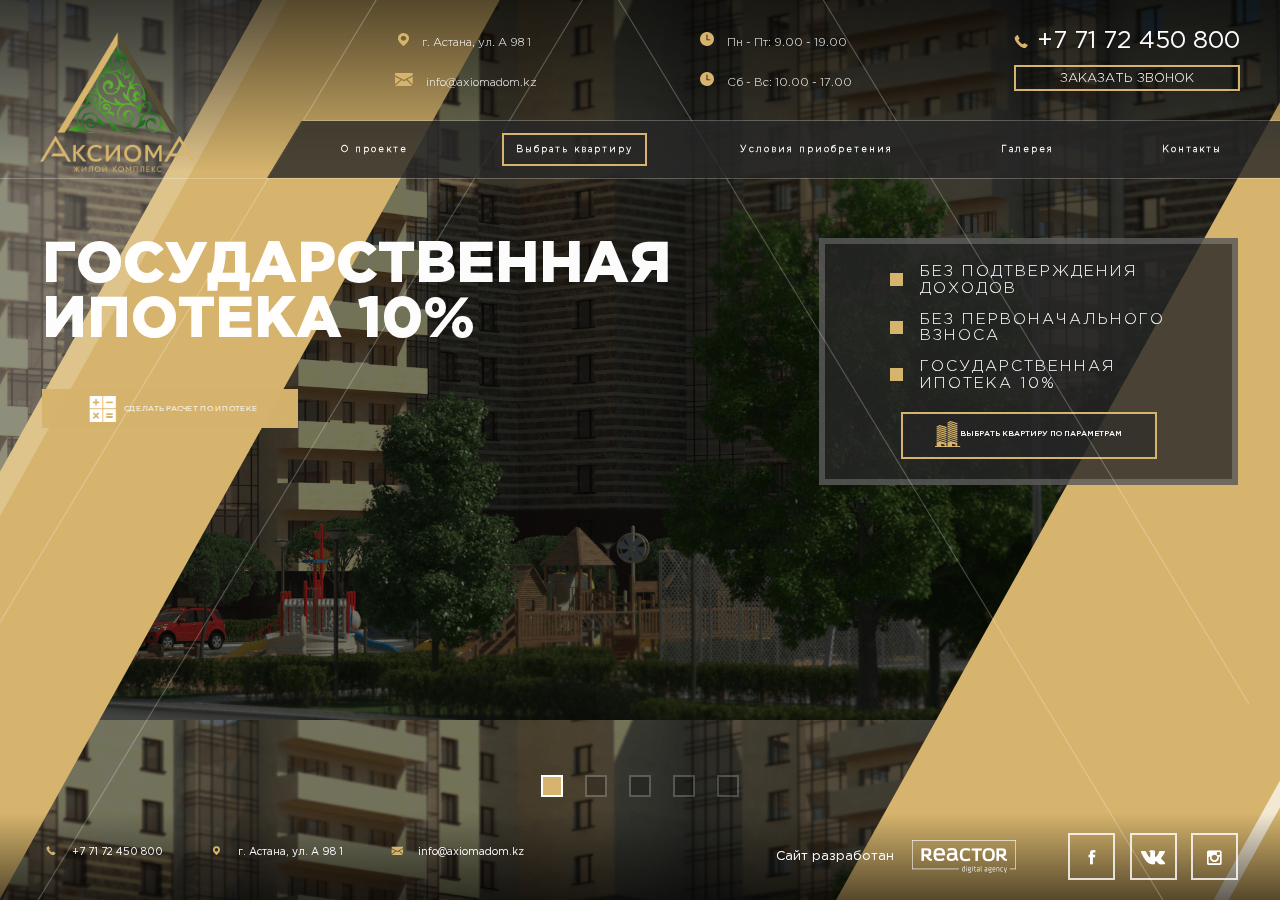
==== commit aa97b855: "fix" ====
--- a/index.html
+++ b/index.html
@@ -138,7 +138,7 @@
     <script type="text/x-template" id="footer-component">
       <div class="footer clearfix container">
         <div class="contacts">
-          <div class="contacts__contact"><span> <i class="icon-call"></i></span>+7 7172 450 600
+          <div class="contacts__contact"><span> <i class="icon-call"></i></span>+7 71 72 450 800
           </div>
           <div class="contacts__contact"><span> <i class="icon-pin"></i></span>г. Астана, ул. А 98 1
           </div>
@@ -153,6 +153,8 @@
         </div>
       </div>
     </script>
+    <script src="./static/js/jquery.min.js"></script>
+    <script src="./static/js/jquery.magnific-popup.js"></script>
     <script src="static/js/app.js"></script>
   </body>
 </html>--- a/static/css/style.css
+++ b/static/css/style.css
@@ -1,2 +1,2 @@
-.slick-slider{position:relative;display:block;box-sizing:border-box;-webkit-user-select:none;-moz-user-select:none;-ms-user-select:none;user-select:none;-webkit-touch-callout:none;-khtml-user-select:none;-ms-touch-action:pan-y;touch-action:pan-y;-webkit-tap-highlight-color:transparent}.slick-list{position:relative;display:block;overflow:hidden;margin:0;padding:0}.slick-list:focus{outline:0}.slick-list.dragging{cursor:pointer;cursor:hand}.slick-slider .slick-list,.slick-slider .slick-track{-webkit-transform:translate3d(0,0,0);-moz-transform:translate3d(0,0,0);-ms-transform:translate3d(0,0,0);-o-transform:translate3d(0,0,0);transform:translate3d(0,0,0)}.slick-track{position:relative;top:0;left:0;display:block;margin-left:auto;margin-right:auto}.slick-track:after,.slick-track:before{display:table;content:''}.slick-track:after{clear:both}.slick-loading .slick-track{visibility:hidden}.slick-slide{display:none;float:left;height:100%;min-height:1px}[dir=rtl] .slick-slide{float:right}.slick-slide img{display:block}.slick-slide.slick-loading img{display:none}.slick-slide.dragging img{pointer-events:none}.slick-initialized .slick-slide{display:block}.slick-loading .slick-slide{visibility:hidden}.slick-vertical .slick-slide{display:block;height:auto;border:1px solid transparent}.slick-arrow.slick-hidden{display:none}@font-face{font-family:'Gotham Pro Regular';src:url(fonts/GothamPro.eot);src:url(fonts/GothamPro.eot?#iefix) format('embedded-opentype'),url(fonts/GothamPro.woff2) format('woff2'),url(fonts/GothamPro.woff) format('woff'),url(fonts/GothamPro.ttf) format('truetype'),url(fonts/GothamPro.svg#GothamPro) format('svg');font-weight:400;font-style:normal}@font-face{font-family:'Gotham Pro Light';src:url(fonts/GothamPro-Light.eot);src:url(fonts/GothamPro-Light.eot?#iefix) format('embedded-opentype'),url(fonts/GothamPro-Light.woff2) format('woff2'),url(fonts/GothamPro-Light.woff) format('woff'),url(fonts/GothamPro-Light.ttf) format('truetype'),url(fonts/GothamPro-Light.svg#GothamPro-Light) format('svg');font-weight:300;font-style:normal}@font-face{font-family:'Gotham Pro Black';src:url(fonts/GothamPro-Black.eot);src:url(fonts/GothamPro-Black.eot?#iefix) format('embedded-opentype'),url(fonts/GothamPro-Black.woff2) format('woff2'),url(fonts/GothamPro-Black.woff) format('woff'),url(fonts/GothamPro-Black.ttf) format('truetype'),url(fonts/GothamPro-Black.svg#GothamPro-Black) format('svg');font-weight:900;font-style:normal}@font-face{font-family:'Gotham Pro Bold';src:url(fonts/GothamPro-Bold.eot);src:url(fonts/GothamPro-Bold.eot?#iefix) format('embedded-opentype'),url(fonts/GothamPro-Bold.woff2) format('woff2'),url(fonts/GothamPro-Bold.woff) format('woff'),url(fonts/GothamPro-Bold.ttf) format('truetype'),url(fonts/GothamPro-Bold.svg#GothamPro-Bold) format('svg');font-weight:700;font-style:normal}@font-face{font-family:'Gotham Pro Medium';src:url(fonts/GothamPro-Medium.eot);src:url(fonts/GothamPro-Medium.eot?#iefix) format('embedded-opentype'),url(fonts/GothamPro-Medium.woff2) format('woff2'),url(fonts/GothamPro-Medium.woff) format('woff'),url(fonts/GothamPro-Medium.ttf) format('truetype'),url(fonts/GothamPro-Medium.svg#GothamPro-Medium) format('svg');font-weight:500;font-style:normal}@font-face{font-family:svgfont;src:url(fonts/svgfont.eot);src:url(fonts/svgfont.eot?#iefix) format('eot'),url(fonts/svgfont.woff) format('woff'),url(fonts/svgfont.woff2) format('woff2'),url(fonts/svgfont.ttf) format('truetype');font-weight:400;font-style:normal}.icon,[class*=" icon-"],[class^=icon-]{font-family:svgfont;font-style:normal;font-weight:400;text-rendering:auto;speak:none;line-height:1;-webkit-font-smoothing:antialiased;-moz-osx-font-smoothing:grayscale}.icon,[class*=" icon-"],[class^=icon-]{display:inline-block}.icon-pin:before{content:"\EA01"}.icon-email:before{content:"\EA02"}.icon-time:before{content:"\EA03"}.icon-calc:before{content:"\EA04"}.icon-appartment:before{content:"\EA05"}.icon-call:before{content:"\EA06"}.icon-f:before{content:"\EA07"}.icon-vk:before{content:"\EA08"}.icon-insta:before{content:"\EA09"}.icon-menu-toggle:before{content:"\EA0A"}.icon-reactor:before{content:"\EA0B"}.icon-arrow-left:before{content:"\EA0C"}.icon-arrow-right:before{content:"\EA0D"}.icon-sport:before{content:"\EA0E"}.icon-game:before{content:"\EA0F"}.icon-parking:before{content:"\EA10"}.icon-child:before{content:"\EA11"}.icon-school:before{content:"\EA12"}.icon-market:before{content:"\EA13"}.icon-bank:before{content:"\EA14"}.icon-cart:before{content:"\EA15"}.icon-meal:before{content:"\EA16"}.icon-park:before{content:"\EA17"}.icon-post:before{content:"\EA18"}.icon-shop:before{content:"\EA19"}.icon-house:before{content:"\EA1A"}.icon-key:before{content:"\EA1B"}.icon-sand:before{content:"\EA1C"}.icon-gallery--right:before{content:"\EA1D"}.icon-gallery--left:before{content:"\EA1E"}.icon-section-1:before{content:"\EA1F"}.icon-section-2:before{content:"\EA20"}.icon-section-3:before{content:"\EA21"}.icon-section-4:before{content:"\EA22"}.icon-section-5:before{content:"\EA23"}.icon-section-6:before{content:"\EA24"}.icon-section-7:before{content:"\EA25"}.icon-section-8:before{content:"\EA26"}@font-face{font-family:'Gotham Pro Regular';src:url(fonts/GothamPro.eot);src:url(fonts/GothamPro.eot?#iefix) format('embedded-opentype'),url(fonts/GothamPro.woff2) format('woff2'),url(fonts/GothamPro.woff) format('woff'),url(fonts/GothamPro.ttf) format('truetype'),url(fonts/GothamPro.svg#GothamPro) format('svg');font-weight:400;font-style:normal}@font-face{font-family:'Gotham Pro Light';src:url(fonts/GothamPro-Light.eot);src:url(fonts/GothamPro-Light.eot?#iefix) format('embedded-opentype'),url(fonts/GothamPro-Light.woff2) format('woff2'),url(fonts/GothamPro-Light.woff) format('woff'),url(fonts/GothamPro-Light.ttf) format('truetype'),url(fonts/GothamPro-Light.svg#GothamPro-Light) format('svg');font-weight:300;font-style:normal}@font-face{font-family:'Gotham Pro Black';src:url(fonts/GothamPro-Black.eot);src:url(fonts/GothamPro-Black.eot?#iefix) format('embedded-opentype'),url(fonts/GothamPro-Black.woff2) format('woff2'),url(fonts/GothamPro-Black.woff) format('woff'),url(fonts/GothamPro-Black.ttf) format('truetype'),url(fonts/GothamPro-Black.svg#GothamPro-Black) format('svg');font-weight:900;font-style:normal}@font-face{font-family:'Gotham Pro Bold';src:url(fonts/GothamPro-Bold.eot);src:url(fonts/GothamPro-Bold.eot?#iefix) format('embedded-opentype'),url(fonts/GothamPro-Bold.woff2) format('woff2'),url(fonts/GothamPro-Bold.woff) format('woff'),url(fonts/GothamPro-Bold.ttf) format('truetype'),url(fonts/GothamPro-Bold.svg#GothamPro-Bold) format('svg');font-weight:700;font-style:normal}@font-face{font-family:'Gotham Pro Medium';src:url(fonts/GothamPro-Medium.eot);src:url(fonts/GothamPro-Medium.eot?#iefix) format('embedded-opentype'),url(fonts/GothamPro-Medium.woff2) format('woff2'),url(fonts/GothamPro-Medium.woff) format('woff'),url(fonts/GothamPro-Medium.ttf) format('truetype'),url(fonts/GothamPro-Medium.svg#GothamPro-Medium) format('svg');font-weight:500;font-style:normal}.swiper-container{margin-left:auto;margin-right:auto;position:relative;overflow:hidden;z-index:1}.swiper-container-no-flexbox .swiper-slide{float:left}.swiper-container-vertical>.swiper-wrapper{-webkit-box-orient:vertical;-ms-flex-direction:column;-webkit-flex-direction:column;flex-direction:column}.swiper-wrapper{position:relative;width:100%;height:100%;z-index:1;display:-webkit-box;display:-ms-flexbox;display:-webkit-flex;display:flex;-webkit-transition-property:-webkit-transform;-o-transition-property:-o-transform;transition-property:-webkit-transform;-o-transition-property:transform;transition-property:transform;transition-property:transform,-webkit-transform;-webkit-box-sizing:content-box;box-sizing:content-box}.swiper-container-android .swiper-slide,.swiper-wrapper{-webkit-transform:translate3d(0,0,0);-ms-transform:translate3d(0,0,0);transform:translate3d(0,0,0)}.swiper-container-multirow>.swiper-wrapper{-webkit-box-lines:multiple;-moz-box-lines:multiple;-ms-flex-wrap:wrap;-webkit-flex-wrap:wrap;flex-wrap:wrap}.swiper-container-free-mode>.swiper-wrapper{-webkit-transition-timing-function:ease-out;-o-transition-timing-function:ease-out;transition-timing-function:ease-out;margin:0 auto}.swiper-slide{-webkit-flex-shrink:0;-ms-flex:0 0 auto;-ms-flex-negative:0;flex-shrink:0;width:100%;height:100%;position:relative}.swiper-container-autoheight,.swiper-container-autoheight .swiper-slide{height:auto}.swiper-container-autoheight .swiper-wrapper{-webkit-box-align:start;-ms-flex-align:start;-webkit-align-items:flex-start;align-items:flex-start;-webkit-transition-property:-webkit-transform,height;-o-transition-property:-o-transform;-webkit-transition-property:height,-webkit-transform;transition-property:height,-webkit-transform;-o-transition-property:transform,height;transition-property:transform,height;transition-property:transform,height,-webkit-transform}.swiper-container .swiper-notification{position:absolute;left:0;top:0;pointer-events:none;opacity:0;z-index:-1000}.swiper-wp8-horizontal{-ms-touch-action:pan-y;touch-action:pan-y}.swiper-wp8-vertical{-ms-touch-action:pan-x;touch-action:pan-x}.swiper-button-next,.swiper-button-prev{position:absolute;top:50%;width:27px;height:44px;margin-top:-22px;z-index:10;cursor:pointer;-webkit-background-size:27px 44px;background-size:27px 44px;background-position:center;background-repeat:no-repeat}.swiper-button-next.swiper-button-disabled,.swiper-button-prev.swiper-button-disabled{opacity:.35;cursor:auto;pointer-events:none}.swiper-button-prev,.swiper-container-rtl .swiper-button-next{background-image:url("data:image/svg+xml;charset=utf-8,%3Csvg%20xmlns%3D'http%3A%2F%2Fwww.w3.org%2F2000%2Fsvg'%20viewBox%3D'0%200%2027%2044'%3E%3Cpath%20d%3D'M0%2C22L22%2C0l2.1%2C2.1L4.2%2C22l19.9%2C19.9L22%2C44L0%2C22L0%2C22L0%2C22z'%20fill%3D'%23007aff'%2F%3E%3C%2Fsvg%3E");left:10px;right:auto}.swiper-button-prev.swiper-button-black,.swiper-container-rtl .swiper-button-next.swiper-button-black{background-image:url("data:image/svg+xml;charset=utf-8,%3Csvg%20xmlns%3D'http%3A%2F%2Fwww.w3.org%2F2000%2Fsvg'%20viewBox%3D'0%200%2027%2044'%3E%3Cpath%20d%3D'M0%2C22L22%2C0l2.1%2C2.1L4.2%2C22l19.9%2C19.9L22%2C44L0%2C22L0%2C22L0%2C22z'%20fill%3D'%23000000'%2F%3E%3C%2Fsvg%3E")}.swiper-button-prev.swiper-button-white,.swiper-container-rtl .swiper-button-next.swiper-button-white{background-image:url("data:image/svg+xml;charset=utf-8,%3Csvg%20xmlns%3D'http%3A%2F%2Fwww.w3.org%2F2000%2Fsvg'%20viewBox%3D'0%200%2027%2044'%3E%3Cpath%20d%3D'M0%2C22L22%2C0l2.1%2C2.1L4.2%2C22l19.9%2C19.9L22%2C44L0%2C22L0%2C22L0%2C22z'%20fill%3D'%23ffffff'%2F%3E%3C%2Fsvg%3E")}.swiper-button-next,.swiper-container-rtl .swiper-button-prev{background-image:url("data:image/svg+xml;charset=utf-8,%3Csvg%20xmlns%3D'http%3A%2F%2Fwww.w3.org%2F2000%2Fsvg'%20viewBox%3D'0%200%2027%2044'%3E%3Cpath%20d%3D'M27%2C22L27%2C22L5%2C44l-2.1-2.1L22.8%2C22L2.9%2C2.1L5%2C0L27%2C22L27%2C22z'%20fill%3D'%23007aff'%2F%3E%3C%2Fsvg%3E");right:10px;left:auto}.swiper-button-next.swiper-button-black,.swiper-container-rtl .swiper-button-prev.swiper-button-black{background-image:url("data:image/svg+xml;charset=utf-8,%3Csvg%20xmlns%3D'http%3A%2F%2Fwww.w3.org%2F2000%2Fsvg'%20viewBox%3D'0%200%2027%2044'%3E%3Cpath%20d%3D'M27%2C22L27%2C22L5%2C44l-2.1-2.1L22.8%2C22L2.9%2C2.1L5%2C0L27%2C22L27%2C22z'%20fill%3D'%23000000'%2F%3E%3C%2Fsvg%3E")}.swiper-button-next.swiper-button-white,.swiper-container-rtl .swiper-button-prev.swiper-button-white{background-image:url("data:image/svg+xml;charset=utf-8,%3Csvg%20xmlns%3D'http%3A%2F%2Fwww.w3.org%2F2000%2Fsvg'%20viewBox%3D'0%200%2027%2044'%3E%3Cpath%20d%3D'M27%2C22L27%2C22L5%2C44l-2.1-2.1L22.8%2C22L2.9%2C2.1L5%2C0L27%2C22L27%2C22z'%20fill%3D'%23ffffff'%2F%3E%3C%2Fsvg%3E")}.swiper-pagination{position:absolute;text-align:center;-webkit-transition:.3s;-o-transition:.3s;transition:.3s;-webkit-transform:translate3d(0,0,0);-ms-transform:translate3d(0,0,0);transform:translate3d(0,0,0);z-index:10}.swiper-pagination.swiper-pagination-hidden{opacity:0}.swiper-container-horizontal>.swiper-pagination-bullets,.swiper-pagination-custom,.swiper-pagination-fraction{bottom:10px;left:0;width:100%}.swiper-pagination-bullet{width:8px;height:8px;display:inline-block;-webkit-border-radius:100%;border-radius:100%;background:#000;opacity:.2}button.swiper-pagination-bullet{border:none;margin:0;padding:0;-webkit-box-shadow:none;box-shadow:none;-moz-appearance:none;-ms-appearance:none;-webkit-appearance:none;appearance:none}.swiper-pagination-clickable .swiper-pagination-bullet{cursor:pointer}.swiper-pagination-white .swiper-pagination-bullet{background:#fff}.swiper-pagination-bullet-active{opacity:1;background:#007aff}.swiper-pagination-white .swiper-pagination-bullet-active{background:#fff}.swiper-pagination-black .swiper-pagination-bullet-active{background:#000}.swiper-container-vertical>.swiper-pagination-bullets{right:10px;top:50%;-webkit-transform:translate3d(0,-50%,0);-ms-transform:translate3d(0,-50%,0);transform:translate3d(0,-50%,0)}.swiper-container-vertical>.swiper-pagination-bullets .swiper-pagination-bullet{margin:5px 0;display:block}.swiper-container-horizontal>.swiper-pagination-bullets .swiper-pagination-bullet{margin:0 5px}.swiper-pagination-progress{background:rgba(0,0,0,.25);position:absolute}.swiper-pagination-progress .swiper-pagination-progressbar{background:#007aff;position:absolute;left:0;top:0;width:100%;height:100%;-webkit-transform:scale(0);-ms-transform:scale(0);transform:scale(0);-webkit-transform-origin:left top;-ms-transform-origin:left top;transform-origin:left top}.swiper-container-rtl .swiper-pagination-progress .swiper-pagination-progressbar{-webkit-transform-origin:right top;-ms-transform-origin:right top;transform-origin:right top}.swiper-container-horizontal>.swiper-pagination-progress{width:100%;height:4px;left:0;top:0}.swiper-container-vertical>.swiper-pagination-progress{width:4px;height:100%;left:0;top:0}.swiper-pagination-progress.swiper-pagination-white{background:rgba(255,255,255,.5)}.swiper-pagination-progress.swiper-pagination-white .swiper-pagination-progressbar{background:#fff}.swiper-pagination-progress.swiper-pagination-black .swiper-pagination-progressbar{background:#000}.swiper-container-3d{-webkit-perspective:1200px;-o-perspective:1200px;perspective:1200px}.swiper-container-3d .swiper-cube-shadow,.swiper-container-3d .swiper-slide,.swiper-container-3d .swiper-slide-shadow-bottom,.swiper-container-3d .swiper-slide-shadow-left,.swiper-container-3d .swiper-slide-shadow-right,.swiper-container-3d .swiper-slide-shadow-top,.swiper-container-3d .swiper-wrapper{-webkit-transform-style:preserve-3d;transform-style:preserve-3d}.swiper-container-3d .swiper-slide-shadow-bottom,.swiper-container-3d .swiper-slide-shadow-left,.swiper-container-3d .swiper-slide-shadow-right,.swiper-container-3d .swiper-slide-shadow-top{position:absolute;left:0;top:0;width:100%;height:100%;pointer-events:none;z-index:10}.swiper-container-3d .swiper-slide-shadow-left{background-image:-webkit-gradient(linear,left top,right top,from(rgba(0,0,0,.5)),to(rgba(0,0,0,0)));background-image:-webkit-linear-gradient(right,rgba(0,0,0,.5),rgba(0,0,0,0));background-image:-o-linear-gradient(right,rgba(0,0,0,.5),rgba(0,0,0,0));background-image:-webkit-gradient(linear,right top,left top,from(rgba(0,0,0,.5)),to(rgba(0,0,0,0)));background-image:linear-gradient(to left,rgba(0,0,0,.5),rgba(0,0,0,0))}.swiper-container-3d .swiper-slide-shadow-right{background-image:-webkit-gradient(linear,right top,left top,from(rgba(0,0,0,.5)),to(rgba(0,0,0,0)));background-image:-webkit-linear-gradient(left,rgba(0,0,0,.5),rgba(0,0,0,0));background-image:-o-linear-gradient(left,rgba(0,0,0,.5),rgba(0,0,0,0));background-image:-webkit-gradient(linear,left top,right top,from(rgba(0,0,0,.5)),to(rgba(0,0,0,0)));background-image:linear-gradient(to right,rgba(0,0,0,.5),rgba(0,0,0,0))}.swiper-container-3d .swiper-slide-shadow-top{background-image:-webkit-gradient(linear,left top,left bottom,from(rgba(0,0,0,.5)),to(rgba(0,0,0,0)));background-image:-webkit-linear-gradient(bottom,rgba(0,0,0,.5),rgba(0,0,0,0));background-image:-o-linear-gradient(bottom,rgba(0,0,0,.5),rgba(0,0,0,0));background-image:-webkit-gradient(linear,left bottom,left top,from(rgba(0,0,0,.5)),to(rgba(0,0,0,0)));background-image:linear-gradient(to top,rgba(0,0,0,.5),rgba(0,0,0,0))}.swiper-container-3d .swiper-slide-shadow-bottom{background-image:-webkit-gradient(linear,left bottom,left top,from(rgba(0,0,0,.5)),to(rgba(0,0,0,0)));background-image:-webkit-linear-gradient(top,rgba(0,0,0,.5),rgba(0,0,0,0));background-image:-o-linear-gradient(top,rgba(0,0,0,.5),rgba(0,0,0,0));background-image:-webkit-gradient(linear,left top,left bottom,from(rgba(0,0,0,.5)),to(rgba(0,0,0,0)));background-image:linear-gradient(to bottom,rgba(0,0,0,.5),rgba(0,0,0,0))}.swiper-container-coverflow .swiper-wrapper,.swiper-container-flip .swiper-wrapper{-ms-perspective:1200px}.swiper-container-cube,.swiper-container-flip{overflow:visible}.swiper-container-cube .swiper-slide,.swiper-container-flip .swiper-slide{pointer-events:none;-webkit-backface-visibility:hidden;backface-visibility:hidden;z-index:1}.swiper-container-cube .swiper-slide .swiper-slide,.swiper-container-flip .swiper-slide .swiper-slide{pointer-events:none}.swiper-container-cube .swiper-slide-active,.swiper-container-cube .swiper-slide-active .swiper-slide-active,.swiper-container-flip .swiper-slide-active,.swiper-container-flip .swiper-slide-active .swiper-slide-active{pointer-events:auto}.swiper-container-cube .swiper-slide-shadow-bottom,.swiper-container-cube .swiper-slide-shadow-left,.swiper-container-cube .swiper-slide-shadow-right,.swiper-container-cube .swiper-slide-shadow-top,.swiper-container-flip .swiper-slide-shadow-bottom,.swiper-container-flip .swiper-slide-shadow-left,.swiper-container-flip .swiper-slide-shadow-right,.swiper-container-flip .swiper-slide-shadow-top{z-index:0;-webkit-backface-visibility:hidden;backface-visibility:hidden}.swiper-container-cube .swiper-slide{visibility:hidden;-webkit-transform-origin:0 0;-ms-transform-origin:0 0;transform-origin:0 0;width:100%;height:100%}.swiper-container-cube.swiper-container-rtl .swiper-slide{-webkit-transform-origin:100% 0;-ms-transform-origin:100% 0;transform-origin:100% 0}.swiper-container-cube .swiper-slide-active,.swiper-container-cube .swiper-slide-next,.swiper-container-cube .swiper-slide-next+.swiper-slide,.swiper-container-cube .swiper-slide-prev{pointer-events:auto;visibility:visible}.swiper-container-cube .swiper-cube-shadow{position:absolute;left:0;bottom:0;width:100%;height:100%;background:#000;opacity:.6;-webkit-filter:blur(50px);filter:blur(50px);z-index:0}.swiper-container-fade.swiper-container-free-mode .swiper-slide{-webkit-transition-timing-function:ease-out;-o-transition-timing-function:ease-out;transition-timing-function:ease-out}.swiper-container-fade .swiper-slide{pointer-events:none;-webkit-transition-property:opacity;-o-transition-property:opacity;transition-property:opacity}.swiper-container-fade .swiper-slide .swiper-slide{pointer-events:none}.swiper-container-fade .swiper-slide-active,.swiper-container-fade .swiper-slide-active .swiper-slide-active{pointer-events:auto}.swiper-zoom-container{width:100%;height:100%;display:-webkit-box;display:-ms-flexbox;display:-webkit-flex;display:flex;-webkit-box-pack:center;-ms-flex-pack:center;-webkit-justify-content:center;justify-content:center;-webkit-box-align:center;-ms-flex-align:center;-webkit-align-items:center;align-items:center;text-align:center}.swiper-zoom-container>canvas,.swiper-zoom-container>img,.swiper-zoom-container>svg{max-width:100%;max-height:100%;-o-object-fit:contain;object-fit:contain}.swiper-scrollbar{-webkit-border-radius:10px;border-radius:10px;position:relative;-ms-touch-action:none;background:rgba(0,0,0,.1)}.swiper-container-horizontal>.swiper-scrollbar{position:absolute;left:1%;bottom:3px;z-index:50;height:5px;width:98%}.swiper-container-vertical>.swiper-scrollbar{position:absolute;right:3px;top:1%;z-index:50;width:5px;height:98%}.swiper-scrollbar-drag{height:100%;width:100%;position:relative;background:rgba(0,0,0,.5);-webkit-border-radius:10px;border-radius:10px;left:0;top:0}.swiper-scrollbar-cursor-drag{cursor:move}.swiper-lazy-preloader{width:42px;height:42px;position:absolute;left:50%;top:50%;margin-left:-21px;margin-top:-21px;z-index:10;-webkit-transform-origin:50%;-ms-transform-origin:50%;transform-origin:50%;-webkit-animation:swiper-preloader-spin 1s steps(12,end) infinite;animation:swiper-preloader-spin 1s steps(12,end) infinite}.swiper-lazy-preloader:after{display:block;content:"";width:100%;height:100%;background-image:url("data:image/svg+xml;charset=utf-8,%3Csvg%20viewBox%3D'0%200%20120%20120'%20xmlns%3D'http%3A%2F%2Fwww.w3.org%2F2000%2Fsvg'%20xmlns%3Axlink%3D'http%3A%2F%2Fwww.w3.org%2F1999%2Fxlink'%3E%3Cdefs%3E%3Cline%20id%3D'l'%20x1%3D'60'%20x2%3D'60'%20y1%3D'7'%20y2%3D'27'%20stroke%3D'%236c6c6c'%20stroke-width%3D'11'%20stroke-linecap%3D'round'%2F%3E%3C%2Fdefs%3E%3Cg%3E%3Cuse%20xlink%3Ahref%3D'%23l'%20opacity%3D'.27'%2F%3E%3Cuse%20xlink%3Ahref%3D'%23l'%20opacity%3D'.27'%20transform%3D'rotate(30%2060%2C60)'%2F%3E%3Cuse%20xlink%3Ahref%3D'%23l'%20opacity%3D'.27'%20transform%3D'rotate(60%2060%2C60)'%2F%3E%3Cuse%20xlink%3Ahref%3D'%23l'%20opacity%3D'.27'%20transform%3D'rotate(90%2060%2C60)'%2F%3E%3Cuse%20xlink%3Ahref%3D'%23l'%20opacity%3D'.27'%20transform%3D'rotate(120%2060%2C60)'%2F%3E%3Cuse%20xlink%3Ahref%3D'%23l'%20opacity%3D'.27'%20transform%3D'rotate(150%2060%2C60)'%2F%3E%3Cuse%20xlink%3Ahref%3D'%23l'%20opacity%3D'.37'%20transform%3D'rotate(180%2060%2C60)'%2F%3E%3Cuse%20xlink%3Ahref%3D'%23l'%20opacity%3D'.46'%20transform%3D'rotate(210%2060%2C60)'%2F%3E%3Cuse%20xlink%3Ahref%3D'%23l'%20opacity%3D'.56'%20transform%3D'rotate(240%2060%2C60)'%2F%3E%3Cuse%20xlink%3Ahref%3D'%23l'%20opacity%3D'.66'%20transform%3D'rotate(270%2060%2C60)'%2F%3E%3Cuse%20xlink%3Ahref%3D'%23l'%20opacity%3D'.75'%20transform%3D'rotate(300%2060%2C60)'%2F%3E%3Cuse%20xlink%3Ahref%3D'%23l'%20opacity%3D'.85'%20transform%3D'rotate(330%2060%2C60)'%2F%3E%3C%2Fg%3E%3C%2Fsvg%3E");background-position:50%;-webkit-background-size:100%;background-size:100%;background-repeat:no-repeat}.swiper-lazy-preloader-white:after{background-image:url("data:image/svg+xml;charset=utf-8,%3Csvg%20viewBox%3D'0%200%20120%20120'%20xmlns%3D'http%3A%2F%2Fwww.w3.org%2F2000%2Fsvg'%20xmlns%3Axlink%3D'http%3A%2F%2Fwww.w3.org%2F1999%2Fxlink'%3E%3Cdefs%3E%3Cline%20id%3D'l'%20x1%3D'60'%20x2%3D'60'%20y1%3D'7'%20y2%3D'27'%20stroke%3D'%23fff'%20stroke-width%3D'11'%20stroke-linecap%3D'round'%2F%3E%3C%2Fdefs%3E%3Cg%3E%3Cuse%20xlink%3Ahref%3D'%23l'%20opacity%3D'.27'%2F%3E%3Cuse%20xlink%3Ahref%3D'%23l'%20opacity%3D'.27'%20transform%3D'rotate(30%2060%2C60)'%2F%3E%3Cuse%20xlink%3Ahref%3D'%23l'%20opacity%3D'.27'%20transform%3D'rotate(60%2060%2C60)'%2F%3E%3Cuse%20xlink%3Ahref%3D'%23l'%20opacity%3D'.27'%20transform%3D'rotate(90%2060%2C60)'%2F%3E%3Cuse%20xlink%3Ahref%3D'%23l'%20opacity%3D'.27'%20transform%3D'rotate(120%2060%2C60)'%2F%3E%3Cuse%20xlink%3Ahref%3D'%23l'%20opacity%3D'.27'%20transform%3D'rotate(150%2060%2C60)'%2F%3E%3Cuse%20xlink%3Ahref%3D'%23l'%20opacity%3D'.37'%20transform%3D'rotate(180%2060%2C60)'%2F%3E%3Cuse%20xlink%3Ahref%3D'%23l'%20opacity%3D'.46'%20transform%3D'rotate(210%2060%2C60)'%2F%3E%3Cuse%20xlink%3Ahref%3D'%23l'%20opacity%3D'.56'%20transform%3D'rotate(240%2060%2C60)'%2F%3E%3Cuse%20xlink%3Ahref%3D'%23l'%20opacity%3D'.66'%20transform%3D'rotate(270%2060%2C60)'%2F%3E%3Cuse%20xlink%3Ahref%3D'%23l'%20opacity%3D'.75'%20transform%3D'rotate(300%2060%2C60)'%2F%3E%3Cuse%20xlink%3Ahref%3D'%23l'%20opacity%3D'.85'%20transform%3D'rotate(330%2060%2C60)'%2F%3E%3C%2Fg%3E%3C%2Fsvg%3E")}@-webkit-keyframes swiper-preloader-spin{100%{-webkit-transform:rotate(360deg)}}@-webkit-keyframes swiper-preloader-spin{100%{-webkit-transform:rotate(360deg);transform:rotate(360deg)}}@keyframes swiper-preloader-spin{100%{-webkit-transform:rotate(360deg);transform:rotate(360deg)}}.header-wrapper{background-color:transparent;position:absolute;padding:9px 15px;background-color:rgba(0,0,0,0);background-image:-webkit-gradient(linear,left top,left bottom,from(rgba(0,0,0,.6)),to(rgba(0,0,0,0)));background-image:-webkit-linear-gradient(top,rgba(0,0,0,.6) 0,rgba(0,0,0,0) 100%);background-image:-o-linear-gradient(top,rgba(0,0,0,.6) 0,rgba(0,0,0,0) 100%);background-image:linear-gradient(180deg,rgba(0,0,0,.6) 0,rgba(0,0,0,0) 100%);top:0;left:0;right:0;width:100%;z-index:10;-webkit-transition:.2s linear all;-o-transition:.2s linear all;transition:.2s linear all}.header-wrapper.white{background-color:rgba(0,0,0,0);background-image:none}.header-wrapper.white .info__item{color:#000}.header-wrapper.white .book__callback{color:#000}.header-wrapper.white .book__callback:hover{color:#d6b46d}.header-wrapper.white .book__tel{color:#000}.header{position:relative}.header__logo-wrapper{float:left;position:relative;width:84px;z-index:1;margin-bottom:10px}.header__logo{-webkit-transition:all .5s ease;-o-transition:all .5s ease;transition:all .5s ease;-webkit-filter:none;filter:none;opacity:1;display:block;width:90%}.header__logo:hover{opacity:.7}.aside__toggle{position:relative;width:39px;font-size:39px;font-size:2.785714285714286rem;display:block;color:#fff;cursor:pointer;height:39px;margin:0 auto;margin-bottom:9px}.aside__toggle.is-active{color:#d6b46d}.aside__toggle:hover{-webkit-border-radius:3px;border-radius:3px;background-color:#2a3e48}.aside__nav-wrapper{padding-top:9px;clear:both;margin-right:-15px;margin-left:-15px;background-color:rgba(39,39,39,.8);border-top:1px solid rgba(255,255,255,.25);border-bottom:1px solid rgba(255,255,255,.25)}.aside__nav{display:-webkit-box;display:-webkit-flex;display:-ms-flexbox;display:flex;-webkit-box-orient:vertical;-webkit-box-direction:normal;-webkit-flex-direction:column;-ms-flex-direction:column;flex-direction:column;-webkit-flex-wrap:wrap;-ms-flex-wrap:wrap;flex-wrap:wrap;height:0;-webkit-box-align:center;-webkit-align-items:center;-ms-flex-align:center;align-items:center;position:relative;border-top:1px solid rgba(255,255,255,.25)}.aside__nav.is-active{height:auto;background-color:#272727}.aside__link,.book__callback,.content__btn,.slide-card__btn{font-family:'Gotham Pro Light';font-weight:600;text-decoration:none;cursor:pointer;font-size:14px;font-size:1rem;letter-spacing:2px;color:#fff;position:relative;border:2px solid transparent;padding:10px 12px;-webkit-transition:.5s linear all;-o-transition:.5s linear all;transition:.5s linear all}.aside__link.is-active,.book__callback,.book__callback.is-active,.content__btn,.content__btn.is-active,.slide-card__btn,.slide-card__btn.is-active{border:2px solid #d6b46d;background-color:rgba(214,180,109,0)}.aside__link.is-visible,.book__callback.is-visible,.content__btn.is-visible,.slide-card__btn.is-visible{display:block}.aside__link:hover,.book__callback:hover,.content__btn:hover,.slide-card__btn:hover{color:#d6b46d}.info__part{display:none}.contact-item__item,.info__item{font-size:18px;font-size:1.285714285714286rem;color:#fff;font-family:'Gotham Pro Light';font-weight:300}.contact-item__item--white,.info__item--white{color:#000}.contact-item__item i,.info__item i{font-size:14px;font-size:1rem;display:inline-block;margin-right:13px;color:#d6b46d}.contact-item__item i.icon-pin,.info__item i.icon-pin{margin-left:4px}.book{float:right;font-weight:400}.book__tel{color:#fff;font-size:18px;font-size:1.285714285714286rem;text-align:right;line-height:18px;margin-top:5px;margin-bottom:8px}.book__tel i{margin-right:9px;display:inline-block;color:#d6b46d;font-size:13px;font-size:.928571428571429rem}.book__callback,.content__btn,.slide-card__btn{-webkit-transition:0s;-o-transition:0s;transition:0s;text-transform:uppercase;padding:0 10px!important;opacity:1;text-align:center;font-size:10px;font-size:.714285714285714rem;height:38px;line-height:38px;display:block;letter-spacing:0;font-weight:400}.footer{padding:20px 0;position:absolute!important;bottom:0;background-color:rgba(0,0,0,0);background-image:-webkit-gradient(linear,left bottom,left top,from(rgba(0,0,0,.6)),to(rgba(0,0,0,0)));background-image:-webkit-linear-gradient(bottom,rgba(0,0,0,.6) 0,rgba(0,0,0,0) 100%);background-image:-o-linear-gradient(bottom,rgba(0,0,0,.6) 0,rgba(0,0,0,0) 100%);background-image:linear-gradient(to top,rgba(0,0,0,.6) 0,rgba(0,0,0,0) 100%);left:0;right:0;z-index:1;color:#fff}.footer--light{background-image:none;color:#000!important}.footer--light .socials__link{border:2px solid #d6b46d}.footer--light .socials__link i{color:#d6b46d}.contacts__contact{margin-bottom:10px;font-size:15px;font-size:1.071428571428571rem}.contacts__contact span{width:17px;display:inline-block;text-align:center;margin-right:13px}.contacts__contact i{display:inline-block;color:#d6b46d;font-size:12px;font-size:.857142857142857rem}.socials{width:170px;margin:31px auto;display:-webkit-box;display:-webkit-flex;display:-ms-flexbox;display:flex;-webkit-box-pack:justify;-webkit-justify-content:space-between;-ms-flex-pack:justify;justify-content:space-between}.socials__link{width:47px;height:47px;text-align:center;line-height:47px;display:block;font-size:1vw;float:left;position:relative;border:2px solid rgba(255,255,255,.8);background-color:rgba(214,180,109,0)}.socials__link:hover{border:2px solid rgba(214,180,109,.8)}.socials__link:hover i{color:#d6b46d}.socials__link i{position:absolute;top:50%;-webkit-transform:translateY(-50%) translateX(-50%);-ms-transform:translateY(-50%) translateX(-50%);transform:translateY(-50%) translateX(-50%);left:50%;color:#fff;font-size:15px;font-size:1.071428571428571rem}.developers{clear:both;margin:0 auto}.developers__developers{margin:0 auto;display:table}.developers__developers a,.developers__developers span{font-size:14px;font-size:1rem;vertical-align:middle;display:table-cell}.developers__developers a{-webkit-transition:.5s linear all;-o-transition:.5s linear all;transition:.5s linear all;padding-left:18px}.developers__developers a:hover{-webkit-filter:contrast(200%);filter:contrast(200%)}*{margin:0;padding:0;-webkit-box-sizing:border-box;box-sizing:border-box;-webkit-backface-visibility:hidden}html{font-size:14px}body{overflow-x:hidden;font-family:'Gotham Pro Regular';font-size:14px;color:#000}body.is-disabled{overflow:hidden}body.is-passive{width:100%;position:fixed}body,html{height:100%}.preload{width:100%;height:100%;position:fixed;background-color:#fff;z-index:10;pointer-events:none}.preload__img-wrapper{background-color:rgba(0,0,0,.9);-webkit-border-radius:15px;border-radius:15px;position:absolute;position:absolute;top:50%;left:50%;-webkit-transform:translateY(-50%) translateX(-50%);-ms-transform:translateY(-50%) translateX(-50%);transform:translateY(-50%) translateX(-50%)}.preload img{display:block}.container-fluid{width:100%}.clearfix:after,.clearfix:before{content:"";display:table;width:0;height:0;visibility:hidden}.clearfix:after{clear:both}::-webkit-input-placeholder{font-family:'Gotham Pro Regular';font-size:16px;font-size:1.142857142857143rem;color:#fff;text-align:center}::-moz-placeholder{font-family:'Gotham Pro Regular';font-size:16px;font-size:1.142857142857143rem;color:#fff;text-align:center}::-moz-placeholder{font-family:'Gotham Pro Regular';font-size:16px;font-size:1.142857142857143rem;color:#fff;text-align:center}::-ms-input-placeholder{font-family:'Gotham Pro Regular';font-size:16px;font-size:1.142857142857143rem;color:#fff;text-align:center}::-webkit-inner-spin-button{display:none;-webkit-appearance:none}::-ms-clear{display:none}select:focus::-ms-value{background-color:transparent;color:#000}select{-webkit-appearance:none;-webkit-border-radius:0}input[type=radio]{display:none}select::-ms-expand{display:none}img{border-style:none}input,input[type=button],input[type=submit],input[type=text],textarea{-webkit-appearance:none;-moz-appearance:textfield;-webkit-border-radius:0;border-radius:0}textarea{overflow:hidden}select::-ms-expand{display:none}select{-webkit-appearance:none;-webkit-border-radius:0;-moz-appearance:none}input[type=number]::-webkit-inner-spin-button,input[type=number]::-webkit-outer-spin-button{-webkit-appearance:none;margin:0}button:focus{outline:0}a:active,a:focus,div:active,div:focus,img:active,img:focus,input:active,input:focus,select:active,select:focus{outline:0}.container{width:100%;position:relative;margin-left:auto;margin-right:auto;padding-right:15px;padding-left:15px}.wrapper{overflow-x:hidden;position:relative}.breadcrumb{position:relative;z-index:2;background-color:transparent}.breadcrumb__list{list-style:none}.breadcrumb__list.is-black .breadcrumb__item,.breadcrumb__list.is-black .breadcrumb__link{color:#333}.breadcrumb__item,.breadcrumb__link{color:#fff;display:inline-block;text-decoration:none}.breadcrumb__item--devider,.breadcrumb__link--devider{font-size:21px;font-size:1.5rem;margin:0 5px;color:#fff}.breadcrumb__link{text-transform:uppercase;font-family:'Gotham Pro Medium';font-size:24px;font-size:1.714285714285714rem}.breadcrumb__link:hover{color:#d6b46d}.breadcrumb__link--current{font-weight:300;font-family:'Gotham Pro Light';text-transform:initial}.breadcrumb__link--current:hover{color:#fff}.fade-enter-active,.fade-leave-active{-webkit-transition:opacity .5s;-o-transition:opacity .5s;transition:opacity .5s}.fade-enter,.fade-leave-to{opacity:0}.mask{position:absolute;z-index:2;width:100%;height:100%;left:0;top:0;background:rgba(0,0,0,.4);pointer-events:none}.index-swiper .swiper-pagination-bullet{width:22px;height:22px;border:2px solid #fff;-webkit-border-radius:0;border-radius:0}.index-swiper .swiper-pagination-bullet.swiper-pagination-bullet-active{background-color:#d6b46d}.index-swiper.swiper-container-horizontal>.swiper-pagination-bullets{bottom:300px;position:absolute;left:50%;-webkit-transform:translateX(-50%)!important;-ms-transform:translateX(-50%)!important;transform:translateX(-50%)!important}.index-swiper.swiper-container-horizontal>.swiper-pagination-bullets .swiper-pagination-bullet{margin:0 11px}.swiper-slide{height:100%;position:relative;overflow:hidden;padding-bottom:40px}.swiper-slide--index{background-color:rgba(0,0,0,.4);-webkit-background-size:contain;background-size:contain}.swiper-slide__text-wrapper{padding-top:200px}.swiper-slide__part{max-width:100%;position:relative;z-index:10;margin:0 auto}.swiper-slide__part--left{margin-bottom:42px}.swiper-slide__part--left h1{font-size:25px;font-size:1.785714285714286rem;color:#fff;font-family:'Gotham Pro Black';font-weight:900;text-transform:uppercase;line-height:38px;text-align:center}.swiper-slide__part--left a{width:100%;margin-top:41px;background-color:#d6b46d;color:#fff;text-align:center;display:block;height:39px;padding-left:16px;padding-right:10px;line-height:39px;text-decoration:none;text-transform:uppercase;-webkit-transition:.5s ease all;-o-transition:.5s ease all;transition:.5s ease all;margin:41px auto 0;cursor:pointer;font-size:10px;font-size:.714285714285714rem}.swiper-slide__part--left a:hover{background-color:rgba(214,180,109,.7)}.swiper-slide__part--left a i{margin-right:8px;vertical-align:middle;display:inline-block;font-size:26px;font-size:1.857142857142857rem}.swiper-slide__part--right{margin-right:0;padding:32px 19px 36px;border:6px solid rgba(255,255,255,.2);background-color:rgba(39,39,39,.8);margin-bottom:350px}.swiper-slide__part--right h2{font-family:'Gotham Pro Black';font-weight:900;text-transform:uppercase;color:#d6b46d;text-align:center;font-size:22px;font-size:1.571428571428571rem;line-height:30px}.swiper-slide__part--right ul{list-style:none;margin-top:0;margin-left:auto;margin-right:auto}.swiper-slide__part--right ul li{letter-spacing:2px;position:relative;padding-left:30px;color:#fff;text-transform:uppercase;font-family:'Gotham Pro Light';font-size:18px;font-size:1.285714285714286rem;font-weight:400;line-height:30px}.swiper-slide__part--right ul li:before{width:13px;height:13px;content:'';position:absolute;left:0;top:9px;background-color:#d6b46d}.swiper-slide__part--right ul li+li{margin-top:14px}.swiper-slide__part--right a{display:block;border:2px solid #d6b46d;background-color:rgba(39,39,39,.55);height:47px;cursor:pointer;max-width:390px;margin:35px auto 0;text-transform:uppercase;text-decoration:none;text-align:center;-webkit-transition:.5s linear all;-o-transition:.5s linear all;transition:.5s linear all;color:#fff;padding-top:7px}.swiper-slide__part--right a:hover{background-color:rgba(214,180,109,.7)}.swiper-slide__part--right a:hover i{-webkit-filter:contrast(200%);filter:contrast(200%)}.swiper-slide__part--right a span{text-align:left;vertical-align:middle;line-height:15px;font-size:11px;font-size:.785714285714286rem;font-weight:500;margin-left:17px;font-family:'Gotham Pro Medium';display:inline-block}.swiper-slide__part--right a i{display:inline-block;color:#d6b46d;vertical-align:middle;font-size:26px;font-size:1.857142857142857rem}.about-wrapper,.conditions-wrapper,.contacts-wrapper,.gallery-wrapper{background:#000 url(../img/about-wrapper.png) no-repeat center;padding-top:180px;-webkit-background-size:cover;background-size:cover}.content{margin-top:20px;padding-bottom:220px}.main-swiper-wrapper{height:auto!important;padding-bottom:100px}.about-swiper-container{height:auto!important}.about-swiper-container__swiper-wrapper{height:auto!important}.about-swiper-container__swiper-slide{padding:0 0;height:auto!important;padding-bottom:0!important}.about-swiper-pagination{margin-left:10px;max-width:320px;position:relative;z-index:2;margin:0 auto 20px;-webkit-transform:translate(0)!important;-ms-transform:translate(0)!important;transform:translate(0)!important}.about-swiper-pagination__bullet{cursor:pointer;font-size:18px;font-size:1.285714285714286rem;color:#fff;padding:14px 0;width:100%;height:auto;text-transform:uppercase;border:2px solid rgba(255,255,255,.1);text-align:center;-webkit-border-radius:0;border-radius:0;opacity:1;list-style:none;background-color:rgba(0,0,0,.4);margin-bottom:13px}.about-swiper-pagination__bullet.swiper-pagination-bullet-active{border:2px solid #d6b46d;color:#d6b46d}.about-swiper-pagination__bullet:hover{border:2px solid #d6b46d;color:#d6b46d}.swiper-container-horizontal{height:auto!important}.swiper-wrap{padding:20px 30px;background-color:rgba(0,0,0,.4);position:relative}.swiper-wrap__icon{position:absolute;top:50%;-webkit-transform:translateY(-50%);-ms-transform:translateY(-50%);transform:translateY(-50%);color:#fff;cursor:pointer;z-index:2;font-size:32px;font-size:2.285714285714286rem;-webkit-transition:.5s linear all;-o-transition:.5s linear all;transition:.5s linear all}.swiper-wrap__icon:hover{color:#fff;text-shadow:4px 0 0 #000}.swiper-wrap__icon--prev{left:2px}.swiper-wrap__icon--next{right:2px}.horizontal-swiper{width:auto!important}.horizontal-swiper .swiper-wrapper{min-height:100%}.horizontal-swiper .swiper-slide{width:90%;margin:0;height:auto!important}.slide-card{height:100%;position:relative}.slide-card h1{color:#fff;font-family:'Gotham Pro Medium';font-weight:500;text-transform:uppercase;margin-bottom:20px;font-size:18px;font-size:1.285714285714286rem}.slide-card p{color:#fff;font-family:'Gotham Pro Light';font-size:14px;font-size:1rem;font-weight:300;line-height:24px}.slide-card p+p{margin-top:20px}.slide-card ol{margin-left:20px;margin-top:20px}.slide-card ol li{text-align:left;font-family:'Gotham Pro Light';margin-bottom:10px;font-size:16px;font-size:1.142857142857143rem;color:#fff}.content__actions,.slide-card__actions{width:100%;bottom:0;margin-top:20px}.content__btn,.slide-card__btn{font-size:9px;font-size:.642857142857143rem;line-height:36px!important;display:inline-block;float:right;font-family:'Gotham Pro Medium';width:100%;margin-bottom:5px}.content__btn--order,.slide-card__btn--order{float:left;border:2px solid #57a92f;background-color:#57a92f}.slide-card__map-wrapper{margin-bottom:20px}.slide-card .map-container{height:280px}.slide-card__card{float:left;display:table;width:100%}.slide-card__card+.slide-card__card{margin-top:20px}.slide-card__card i{display:table-cell;font-size:26px;font-size:1.857142857142857rem;line-height:51px;width:51px;height:51px;border:2px solid #d6b46d;background-color:#d6b46d;color:#fff;text-align:center}.slide-card__card span{display:table-cell;vertical-align:middle;padding-left:18px;color:#fff;text-transform:uppercase;font-size:10px;font-size:.714285714285714rem;font-family:'Gotham Pro Medium'}.slide-card__img-wrapper{width:100%;height:auto;overflow:hidden;margin-bottom:20px}.slide-card__img-wrapper img{position:static;display:block;max-width:100%;height:auto}.slide-card__main-plan{width:100%!important;overflow-x:hidden}.slide-card__main-plan img{width:100%;display:block;height:auto}.slide-card__solo{max-width:320px;position:static;display:block;height:auto;margin-bottom:10px;overflow:hidden}.slide-card__solo img{width:100%;height:auto;display:block}.slide-card__partners-row{display:-webkit-box;display:-webkit-flex;display:-ms-flexbox;display:flex;-webkit-box-pack:justify;-webkit-justify-content:space-between;-ms-flex-pack:justify;justify-content:space-between;-webkit-flex-wrap:wrap;-ms-flex-wrap:wrap;flex-wrap:wrap}.slide-card__partner{display:inline-block;padding:32px 20px;height:114px;margin:0 auto 10px;background-color:rgba(255,255,255,.8)}.slide-card__partner img{margin:0 auto;display:block;width:80%}.content__actions{margin:0 auto 40px}.content__btn{float:none}.gallery-row{display:-webkit-box;display:-webkit-flex;display:-ms-flexbox;display:flex;-webkit-justify-content:space-around;-ms-flex-pack:distribute;justify-content:space-around;-webkit-flex-wrap:wrap;-ms-flex-wrap:wrap;flex-wrap:wrap}.gallery-thumb{position:relative;cursor:pointer;width:100%;height:150px;margin-bottom:24px;-webkit-transition:.5s linear all;-o-transition:.5s linear all;transition:.5s linear all}.gallery-thumb:hover .gallery-thumb__mask{background-color:rgba(0,0,0,.8)}.gallery-thumb:hover .gallery-thumb__bg{border:20px solid rgba(102,102,102,.99)}.gallery-thumb__mask{z-index:1;position:absolute;-webkit-transition:.5s linear all;-o-transition:.5s linear all;transition:.5s linear all;top:0;bottom:0;left:0;right:0;background-color:rgba(0,0,0,.5)}.gallery-thumb__bg{border:20px solid rgba(102,102,102,.69);width:100%;display:block;height:100%;-webkit-background-size:cover;background-size:cover}.gallery-thumb__text{z-index:1;pointer-events:none;width:100%;position:absolute;text-align:center;position:absolute;top:50%;left:50%;-webkit-transform:translateY(-50%) translateX(-50%);-ms-transform:translateY(-50%) translateX(-50%);transform:translateY(-50%) translateX(-50%);color:#fff;font-family:'Gotham Pro Medium';font-weight:500;text-transform:uppercase;font-size:18px;font-size:1.285714285714286rem}.gallery-swiper{z-index:213;border:10px solid rgba(102,102,102,.69)}.gallery-swiper__img{display:block;width:50vw;max-height:50vw}.gallery--video{position:absolute;position:absolute;top:50%;left:50%;-webkit-transform:translateY(-50%) translateX(-50%);-ms-transform:translateY(-50%) translateX(-50%);transform:translateY(-50%) translateX(-50%);width:100%;min-height:200px;height:auto!important;max-height:100%!important;border:10px solid rgba(102,102,102,.69);overflow:hidden}.gallery--video .gallery__play-mask{position:absolute;top:50%;left:50%;-webkit-transform:translateY(-50%) translateX(-50%);-ms-transform:translateY(-50%) translateX(-50%);transform:translateY(-50%) translateX(-50%);position:absolute;z-index:1}.gallery--video video{left:50%;display:block;height:auto;width:100%}.gallery__close{z-index:10;position:absolute;right:0;top:0;height:57px;width:57px;background:#bf9456;color:#fff;font-size:40px;font-size:2.857142857142857rem;font-family:'Gotham Pro Light';text-align:center;line-height:57px;-webkit-transition:.5s linear all;-o-transition:.5s linear all;transition:.5s linear all}.gallery__close:hover{background:rgba(214,180,109,.4)}.gallery__close img{position:absolute;top:50%;-webkit-transform:translateY(-50%) translateX(-50%);-ms-transform:translateY(-50%) translateX(-50%);transform:translateY(-50%) translateX(-50%);left:50%}.overlay{position:fixed;height:100%;top:0;left:0;width:100%;z-index:111;background:rgba(0,0,0,.8)}.overlay__icon{width:57px;height:57px;background:rgba(0,0,0,.67);color:#fff;text-align:center;line-height:57px;position:absolute;bottom:0;z-index:10}.overlay__icon.icon-gallery{-webkit-transform:translateX(-50%);-ms-transform:translateX(-50%);transform:translateX(-50%)}.overlay__icon.icon-gallery--left{left:-webkit-calc(50% - 38px);left:calc(50% - 38px)}.overlay__icon.icon-gallery--right{left:-webkit-calc(50% + 38px);left:calc(50% + 38px)}.overlay__icon:hover{background:#57a92f}.overlay__close{z-index:10;position:absolute;right:0;top:0;height:57px;width:57px;background:#bf9456;color:#fff;font-size:40px;font-size:2.857142857142857rem;font-family:'Gotham Pro Light';text-align:center;line-height:57px;-webkit-transition:.5s linear all;-o-transition:.5s linear all;transition:.5s linear all}.overlay__close:hover{background:rgba(214,180,109,.4)}.overlay__close img{position:absolute;top:50%;-webkit-transform:translateY(-50%) translateX(-50%);-ms-transform:translateY(-50%) translateX(-50%);transform:translateY(-50%) translateX(-50%);left:50%}.contacts-row{display:-webkit-box;display:-webkit-flex;display:-ms-flexbox;display:flex;-webkit-flex-wrap:wrap;-ms-flex-wrap:wrap;flex-wrap:wrap;padding-bottom:120px}.contact-item{color:#fff;width:100%;text-align:center}.contact-item+.contact-item{margin-top:60px}.contact-item h2{font-size:30px;font-size:2.142857142857143rem;font-weight:500;font-family:'Gotham Pro Medium';text-transform:uppercase;margin-bottom:40px}.contact-item__item{text-align:center;max-width:281px;text-align:left;margin:0 auto}.contact-item__item i{margin-bottom:20px}.contact-item__item i.icon-time{margin-left:4px}.contact-item__item i.icon-call{margin-left:2px}.contact-item__item span{display:block;float:right;text-align:left;width:-webkit-calc(100% - 32px);width:calc(100% - 32px)}.contact-item .map-container{height:355px}.form{margin:0 auto;max-width:320px}.form__form-control{width:100%;margin-bottom:10px}.form__input{padding-left:5px;color:#fff;width:100%;font-family:'Gotham Pro Regular';height:43px;border:2px solid #d6b46d;background-color:rgba(39,39,39,.35);-webkit-transition:.5s linear all;-o-transition:.5s linear all;transition:.5s linear all}.form__input.invalid{border:2px solid red}.form__input:focus{outline:0}.form__input--textarea{resize:none;padding-top:5px;height:140px}.form__action{background-color:#57a92f;border:none;width:100%;height:43px;color:#fff;font-size:14px;font-size:1rem;text-transform:uppercase;cursor:pointer;font-weight:500;font-family:'Gotham Pro Medium';float:none}.form__action:hover{color:#d6b46d}.popup-mask{position:fixed;top:0;left:0;width:100%;height:100%;background-color:rgba(0,0,0,.8)}.popup{padding:67px 20px;background-color:#fff;position:absolute;position:absolute;top:50%;left:50%;-webkit-transform:translateY(-50%) translateX(-50%);-ms-transform:translateY(-50%) translateX(-50%);transform:translateY(-50%) translateX(-50%);width:300px}.popup__title{font-family:'Gotham Pro Medium';font-size:30px;font-size:2.142857142857143rem;margin-bottom:20px}.popup__message{font-weight:500;font-size:20px;font-size:1.428571428571429rem}.conditions-wrapper{background:#fff}.content--white .content__btn--select{color:#000}.content--white .content__btn--select:hover{color:#d6b46d}.conditions-row{display:-webkit-box;display:-webkit-flex;display:-ms-flexbox;display:flex;-webkit-box-pack:justify;-webkit-justify-content:space-between;-ms-flex-pack:justify;justify-content:space-between;-webkit-flex-wrap:wrap;-ms-flex-wrap:wrap;flex-wrap:wrap}.conditions-row__item{text-align:center;width:100%;margin-bottom:40px}.conditions-row__item i{margin:0 auto;display:block;max-width:329px;height:169px;border:2px solid #d6b46d;font-size:100px;font-size:7.142857142857143rem;color:#57a92f;line-height:169px}.conditions-row__item h2{color:#57a92f;font-family:'Gotham Pro Medium';font-size:24px;font-weight:500;line-height:24px;text-transform:uppercase;margin-top:20px;margin-bottom:20px}.conditions-row__item p{font-size:14px;font-size:1rem;font-weight:400;line-height:30px}.conditions-row__item a{background-color:#d6b46d;color:#fff;height:47px;line-height:47px;font-size:14px;font-size:1rem;display:block;margin:0 auto;text-decoration:none;text-transform:uppercase;text-align:center;max-width:329px;border:2px solid #d6b46d;font-family:'Gotham Pro Medium';margin-top:22px}.conditions-row__item a:hover{color:#000;background-color:#fff}.working{position:absolute;top:0;right:0;pointer-events:none;z-index:11;width:450px}.plan-wrapper{height:auto}.plan-wrapper img{position:absolute;top:0;left:50%;-webkit-transform:translateX(-50%);-ms-transform:translateX(-50%);transform:translateX(-50%);min-width:100%;height:auto}.plan-container{position:relative;padding-top:233px;margin:0 auto;height:1080px}.plan-container__section-wrapper{cursor:pointer;position:absolute}.plan-container__section-wrapper:nth-child(1){font-size:395px;font-size:28.214285714285715rem;left:-webkit-calc(50% - 701px);left:calc(50% - 701px);top:353px}.plan-container__section-wrapper:nth-child(2){font-size:395px;font-size:28.214285714285715rem;left:-webkit-calc(50% - 509px);left:calc(50% - 509px);top:309px}.plan-container__section-wrapper:nth-child(3){font-size:380px;font-size:27.142857142857142rem;left:-webkit-calc(50% - 313px);left:calc(50% - 313px);top:266px}.plan-container__section-wrapper:nth-child(4){font-size:390px;font-size:27.857142857142858rem;left:-webkit-calc(50% - 144px);left:calc(50% - 144px);top:231px}.plan-container__section-wrapper:nth-child(5){font-size:410px;font-size:29.285714285714285rem;left:-webkit-calc(50% + 5px);left:calc(50% + 5px);top:284px}.plan-container__section-wrapper:nth-child(6){font-size:440px;font-size:31.428571428571427rem;left:-webkit-calc(50% + 116px);left:calc(50% + 116px);top:352px}.plan-container__section-wrapper:nth-child(7){font-size:465px;font-size:33.214285714285715rem;left:-webkit-calc(50% + 243px);left:calc(50% + 243px);top:429px}.plan-container__section-wrapper:nth-child(8){font-size:410px;font-size:29.285714285714285rem;left:-webkit-calc(50% + 388px);left:calc(50% + 388px);top:514px}.plan-container__section-wrapper:hover .plan-container__section-image{color:#57a92f;opacity:.39}.plan-container__section-image{color:transparent}.plan-container__section-data{background-color:#d6b46d;width:60px;height:60px;text-align:center;line-height:60px;font-family:'Gotham Pro Medium';position:absolute;top:0;font-size:20px;font-size:1.428571428571429rem;position:absolute;left:50%;-webkit-transform:translateX(-50%);-ms-transform:translateX(-50%);transform:translateX(-50%)}@media (min-width:400px){.content__actions,.slide-card__actions{display:-webkit-box;display:-webkit-flex;display:-ms-flexbox;display:flex;-webkit-box-pack:justify;-webkit-justify-content:space-between;-ms-flex-pack:justify;justify-content:space-between;max-width:700px}.content__btn,.slide-card__btn{max-width:320px;margin-right:5px}.content__btn+.content__btn,.slide-card__btn+.slide-card__btn{margin-right:0}}@media (min-width:460px){.contacts{float:left}.socials{margin-top:0;float:right}}@media (min-width:576px){.content{padding-bottom:120px}.slide-card__card{width:50%;margin-bottom:20px}.slide-card__card+.slide-card__card{margin-top:0}.slide-card__card i{font-size:36px;font-size:2.571428571428572rem;line-height:71px;width:71px;height:71px}.slide-card__solo{max-width:270px}.gallery-thumb__text{font-size:30px;font-size:2.142857142857143rem}}@media (orientation:landscape) and (min-width:600px){.slide-card{max-width:100%}}@media (min-width:768px){.socials{margin-top:20px;margin-bottom:0}.developers{margin-top:30px;margin-right:52px;float:right;clear:none}.developers__developers a{height:47px}.developers__developers a img{display:block;max-height:100%}.index-swiper.swiper-container-horizontal>.swiper-pagination-bullets{bottom:200px}.swiper-slide__text-wrapper{display:-webkit-box;display:-webkit-flex;display:-ms-flexbox;display:flex;-webkit-justify-content:space-around;-ms-flex-pack:distribute;justify-content:space-around;-webkit-box-orient:vertical;-webkit-box-direction:normal;-webkit-flex-direction:column;-ms-flex-direction:column;flex-direction:column}.swiper-slide__part--left h1{text-align:center}.swiper-slide__part--left a{width:310px}.content{margin-top:37px}.main-swiper-wrapper{padding-bottom:103px}.about-swiper-pagination{width:200px;float:left}.about-swiper-pagination__bullet{margin-bottom:27px}.horizontal-swiper .swiper-slide{padding:0 10px}.slide-card h1{font-size:27px;font-size:1.928571428571429rem}.working{width:680px}}@media (min-width:768px) and (orientation:landscape){.index-swiper.swiper-container-horizontal>.swiper-pagination-bullets{bottom:170px}}@media (min-width:992px){.aside__link,.book__callback,.content__btn,.slide-card__btn{padding:10px 8px;font-size:10px;font-size:.714285714285714rem}.wrapper--application{overflow:hidden}.main--application{overflow:hidden}.swiper-slide__part--left h1{font-size:47px;font-size:3.357142857142857rem;line-height:47px}.swiper-slide__part--right{max-width:50%}.content{padding-bottom:100px}.about-swiper-container{max-width:62%}.about-swiper-pagination{width:275px;margin-left:88px}.swiper-container-horizontal{margin-right:0}.horizontal-swiper .swiper-slide{padding:0 50px}.content__btn,.slide-card__btn{font-size:.8vw!important;line-height:2.8vw!important;width:320px}.slide-card .map-container{height:25vh}.slide-card__solo{max-width:initial}.gallery-thumb{width:75%}.contacts-row{-webkit-box-pack:justify;-webkit-justify-content:space-between;-ms-flex-pack:justify;justify-content:space-between}.contact-item+.contact-item{margin-top:0}.contact-item h2{margin-bottom:72px}.contact-item{width:30%}.content--white .content__actions{margin-top:45px}.conditions-row__item{margin-bottom:0;width:30%}.plan-wrapper{height:100vh}.plan-container{height:100vh}}@media (min-width:1200px){.header-wrapper{padding:32px 40px 0}.header-wrapper.white:after{content:'';position:absolute;top:0;z-index:-1;width:100%;height:100vh;pointer-events:none;background:url(../img/m--white.png) no-repeat left top;left:-31px}.header-wrapper:after{content:'';position:absolute;top:0;z-index:-1;width:100%;height:100vh;pointer-events:none;background:url(../img/m.png) no-repeat left top;left:-31px}.header__logo-wrapper{margin-bottom:0;width:194px}.header__logo{width:80%;margin-right:28px}.aside{float:right;width:100%;position:absolute}.aside__toggle{display:none}.aside__nav-wrapper{background-color:transparent;border-top:none;border-bottom:none}.aside__nav{height:auto;position:absolute;width:-webkit-calc(100% - 156px);width:calc(100% - 156px);background:url(../img/header-bg.png) no-repeat left center;-webkit-background-size:cover;background-size:cover;right:-71px;bottom:20px;z-index:0;border-top:none;padding-left:20px;padding-top:12px;padding-bottom:12px;padding-right:35px;display:-webkit-box;display:-webkit-flex;display:-ms-flexbox;display:flex;-webkit-box-orient:horizontal;-webkit-box-direction:normal;-webkit-flex-direction:row;-ms-flex-direction:row;flex-direction:row;-webkit-justify-content:space-around;-ms-flex-pack:distribute;justify-content:space-around}.aside__nav:after,.aside__nav:before{content:'';position:absolute;height:1px;background-color:#fff;opacity:.25}.aside__nav:after{bottom:-1px;left:-100%;width:200%}.aside__nav:before{top:-1px;left:37px;width:100%}.aside__link,.book__callback,.content__btn,.slide-card__btn{opacity:1;display:block;padding:10px 12px;font-size:.7vw}.info__part{display:block}.info{float:right;width:70.5%;display:-webkit-box;display:-webkit-flex;display:-ms-flexbox;display:flex;-webkit-box-orient:horizontal;-webkit-box-direction:normal;-webkit-flex-direction:row;-ms-flex-direction:row;flex-direction:row;-webkit-flex-wrap:wrap;-ms-flex-wrap:wrap;flex-wrap:wrap;margin-bottom:98px;-webkit-box-pack:justify;-webkit-justify-content:space-between;-ms-flex-pack:justify;justify-content:space-between}.contact-item__item,.info__item{font-size:.9vw}.contact-item__item+.contact-item__item,.info__item+.info__item{margin-top:23px}.book{margin-right:0}.book__tel{font-size:24px;font-size:1.714285714285714rem;margin-top:0;margin-bottom:15px}.book__callback,.content__btn,.slide-card__btn{font-size:1vw;line-height:1.8vw;height:2vw}.contacts__contact{font-size:.8vw;float:left;margin-top:14px}.contacts__contact+.contacts__contact{margin-left:45px}.contacts__contact i{font-size:.7vw}.socials{margin-top:0;margin-bottom:0}.developers{margin-top:0}.developers__developers a,.developers__developers span{font-size:1vw}body{height:100vh;overflow:hidden}::-webkit-input-placeholder{font-size:.8vw}::-moz-placeholder{font-size:.8vw}::-moz-placeholder{font-size:.8vw}::-ms-input-placeholder{font-size:.8vw}.container{padding-left:42px;padding-right:42px}.breadcrumb__link{font-size:1.5vw}.index-swiper{height:100vh;overflow:hidden}.index-swiper.swiper-container-horizontal>.swiper-pagination-bullets{bottom:100px}.index-swiper .swiper-wrapper{height:100vh}.swiper-slide{padding-bottom:120px}.swiper-slide__text-wrapper{-webkit-box-orient:horizontal;-webkit-box-direction:normal;-webkit-flex-direction:row;-ms-flex-direction:row;flex-direction:row}.swiper-slide__part{max-width:50%;margin-top:3vw}.swiper-slide__part--left{float:left;margin-left:50px;margin-left:0}.swiper-slide__part--left h1{text-align:left;font-size:4.5vw;font-weight:900;line-height:normal}.swiper-slide__part--left a{width:20vw;margin-left:0;font-size:.6vw}.swiper-slide__part--right{float:right;padding-top:20px;padding-bottom:20px}.swiper-slide__part--right h2{font-size:36px;font-size:2.571428571428572rem;line-height:72px}.swiper-slide__part--right ul{max-width:initial;width:75%}.swiper-slide__part--right ul li{line-height:1.3vw;font-size:1.2vw}.swiper-slide__part--right a{max-width:20vw;margin:20px auto 0}.swiper-slide__part--right a span{line-height:4vh;margin-left:0;font-size:.6vw;line-height:20px}.swiper-slide__part--right a span br{display:none}.about-wrapper,.conditions-wrapper,.contacts-wrapper,.gallery-wrapper{height:100vh;overflow:hidden;padding-top:240px}.content{margin-top:2vw;padding-bottom:15px}.content--white{padding-bottom:50px}.main-swiper-wrapper{padding-bottom:20px}.about-swiper-container{max-width:-webkit-calc(100% - 350px);max-width:calc(100% - 350px);padding-left:50px}.about-swiper-pagination__bullet{font-size:.7vw;margin-bottom:10px;padding:8px 0}.slide-card h1{font-size:1.3vw}.slide-card p{font-size:.9vw;line-height:1.1vw}.content__btn,.slide-card__btn{line-height:1.8vw!important}.slide-card .map-container{height:280px}.slide-card__card{width:31%;margin-right:3.5%;margin-bottom:4vh}.slide-card__card:nth-child(3n+3){margin-right:0}.slide-card__card i{font-size:20px;font-size:1.428571428571429rem;line-height:3vw;width:3vw;height:3vw}.slide-card__card span{font-size:1vw}.slide-card__aside--left{float:left;margin-right:20px;margin-bottom:20px}.slide-card__img-wrapper{width:386px}.slide-card__img-wrapper img{width:100%}.slide-card__img-wrapper{width:20vw;height:14vw;margin-bottom:0}.slide-card__main-plan img{width:auto;height:40vh}.slide-card__solo{max-width:initial}.slide-card__solo img{height:15vw;width:auto}.slide-card__partner{padding:40px 20px;height:8vw}.content__actions{margin:0 auto 55px;position:static!important}.gallery-thumb{width:auto;width:22vw;height:12vw;float:left}.gallery-thumb__text{font-size:3vh}.gallery--video video{display:block;-webkit-transform:translateX(0);-ms-transform:translateX(0);transform:translateX(0)}.contacts-wrapper{padding-bottom:20px}.contact-item:nth-child(1) h2{text-align:left}.contact-item:nth-child(3) h2{text-align:right}.contact-item h2{font-size:1.55vw;margin-bottom:1vw}.contact-item__item{margin-top:10px!important}.contact-item .map-container{height:200px}.form{max-width:17vw;margin:0 0 0 auto}.form__input{height:2.3vw;font-size:.8vw}.form__input--textarea{height:60px}.popup{padding:67px 57px;width:auto}.popup__title{margin-bottom:40px;font-size:2vw}.popup__message{font-size:1.2vw}.content--white .content__actions{margin-top:3vw}.conditions-row__item i{height:8vw;font-size:4.5vw;line-height:8vw}.conditions-row__item h2{margin-top:10px;margin-bottom:10px}.conditions-row__item p{font-size:1vw;line-height:1.5vw}.conditions-row__item a{height:2vw;line-height:2vw;margin-top:10px}}@media (max-width:1280px) and (orientation:landscape){body.is-passive{overflow-y:scroll}}@media (min-width:1590px){.swiper-slide__part{margin-top:70px}}@media (min-width:1592px){.gallery-thumb{width:36vw;height:12vw}}@media (min-width:1595px){.header-wrapper.white:after{left:-11px;background:url(../img/m--white.png) no-repeat left top}.header-wrapper:after{left:-11px;background:url(../img/m.png) no-repeat left top}.header__logo{width:90%}.aside__nav{right:-54px;width:-webkit-calc(100% - 176px);width:calc(100% - 176px);bottom:0;padding-top:22px;padding-bottom:22px}.aside__nav:before{left:52px}.aside__link,.book__callback,.content__btn,.slide-card__btn{font-size:16px;font-size:1.142857142857143rem}.index-swiper.swiper-container-horizontal>.swiper-pagination-bullets{bottom:140px}.swiper-slide__part--right{margin-right:0;max-width:50%;min-width:45%;padding:52px 19px 72px}.swiper-slide__part--right ul{margin-top:32px}.swiper-slide__part--right a{margin-top:35px}.about-swiper-pagination__bullet{padding:14px 0;font-size:1vw;margin-bottom:27px}.slide-card__card i{font-size:36px;font-size:2.571428571428572rem;width:71px;height:71px;line-height:71px}.contact-item h2{margin-bottom:72px}.contact-item__item{margin-top:23px!important}.contact-item .map-container{height:355px}.form__input--textarea{height:140px}.conditions-row__item h2{margin-top:38px;margin-bottom:38px}.conditions-row__item a{margin-top:44px}}@media (min-width:1600px){.slide-card h1{margin-bottom:35px}}@media (min-width:1920px){.swiper-slide__part{margin-top:120px}.content{height:auto}.content__actions{margin-bottom:53px}.contacts-wrapper{padding-bottom:0}.contacts-row{padding-bottom:163px}}@media (min-width:1921px){.about-swiper-pagination{width:25%}}
+.mfp-bg{top:0;left:0;width:100%;height:100%;z-index:1042;overflow:hidden;position:fixed;background:#0b0b0b;opacity:.8}.mfp-wrap{top:0;left:0;width:100%;height:100%;z-index:1043;position:fixed;outline:0!important;-webkit-backface-visibility:hidden}.mfp-container{text-align:center;position:absolute;width:100%;height:100%;left:0;top:0;padding:0 8px;-webkit-box-sizing:border-box;box-sizing:border-box}.mfp-container:before{content:'';display:inline-block;height:100%;vertical-align:middle}.mfp-align-top .mfp-container:before{display:none}.mfp-content{position:relative;display:inline-block;vertical-align:middle;margin:0 auto;text-align:left;z-index:1045}.mfp-ajax-holder .mfp-content,.mfp-inline-holder .mfp-content{width:100%;cursor:auto}.mfp-ajax-cur{cursor:progress}.mfp-zoom-out-cur,.mfp-zoom-out-cur .mfp-image-holder .mfp-close{cursor:-webkit-zoom-out;cursor:zoom-out}.mfp-zoom{cursor:pointer;cursor:-webkit-zoom-in;cursor:zoom-in}.mfp-auto-cursor .mfp-content{cursor:auto}.mfp-arrow,.mfp-close,.mfp-counter,.mfp-preloader{-webkit-user-select:none;-moz-user-select:none;-ms-user-select:none;user-select:none}.mfp-loading.mfp-figure{display:none}.mfp-hide{display:none!important}.mfp-preloader{color:#ccc;position:absolute;top:50%;width:auto;text-align:center;margin-top:-.8em;left:8px;right:8px;z-index:1044}.mfp-preloader a{color:#ccc}.mfp-preloader a:hover{color:#fff}.mfp-s-ready .mfp-preloader{display:none}.mfp-s-error .mfp-content{display:none}button.mfp-arrow,button.mfp-close{overflow:visible;cursor:pointer;background:0 0;border:0;-webkit-appearance:none;display:block;outline:0;padding:0;z-index:1046;-webkit-box-shadow:none;box-shadow:none;-ms-touch-action:manipulation;touch-action:manipulation}button::-moz-focus-inner{padding:0;border:0}.mfp-close{width:44px;height:44px;line-height:44px;position:absolute;right:0;top:0;text-decoration:none;text-align:center;opacity:.65;padding:0 0 18px 10px;color:#fff;font-style:normal;font-size:28px;font-family:Arial,Baskerville,monospace}.mfp-close:focus,.mfp-close:hover{opacity:1}.mfp-close:active{top:1px}.mfp-close-btn-in .mfp-close{color:#333}.mfp-iframe-holder .mfp-close,.mfp-image-holder .mfp-close{color:#fff;right:-6px;text-align:right;padding-right:6px;width:100%}.mfp-counter{position:absolute;top:0;right:0;color:#ccc;font-size:12px;line-height:18px;white-space:nowrap}.mfp-arrow{position:absolute;opacity:.65;margin:0;top:50%;margin-top:-55px;padding:0;width:90px;height:110px;-webkit-tap-highlight-color:transparent}.mfp-arrow:active{margin-top:-54px}.mfp-arrow:focus,.mfp-arrow:hover{opacity:1}.mfp-arrow:after,.mfp-arrow:before{content:'';display:block;width:0;height:0;position:absolute;left:0;top:0;margin-top:35px;margin-left:35px;border:medium inset transparent}.mfp-arrow:after{border-top-width:13px;border-bottom-width:13px;top:8px}.mfp-arrow:before{border-top-width:21px;border-bottom-width:21px;opacity:.7}.mfp-arrow-left{left:0}.mfp-arrow-left:after{border-right:17px solid #fff;margin-left:31px}.mfp-arrow-left:before{margin-left:25px;border-right:27px solid #3f3f3f}.mfp-arrow-right{right:0}.mfp-arrow-right:after{border-left:17px solid #fff;margin-left:39px}.mfp-arrow-right:before{border-left:27px solid #3f3f3f}.mfp-iframe-holder{padding-top:40px;padding-bottom:40px}.mfp-iframe-holder .mfp-content{line-height:0;width:100%;max-width:900px}.mfp-iframe-holder .mfp-close{top:-40px}.mfp-iframe-scaler{width:100%;height:0;overflow:hidden;padding-top:56.25%}.mfp-iframe-scaler iframe{position:absolute;display:block;top:0;left:0;width:100%;height:100%;-webkit-box-shadow:0 0 8px rgba(0,0,0,.6);box-shadow:0 0 8px rgba(0,0,0,.6);background:#000}img.mfp-img{width:auto;max-width:100%;height:auto;display:block;line-height:0;-webkit-box-sizing:border-box;box-sizing:border-box;padding:40px 0 40px;margin:0 auto}.mfp-figure{line-height:0}.mfp-figure:after{content:'';position:absolute;left:0;top:40px;bottom:40px;display:block;right:0;width:auto;height:auto;z-index:-1;-webkit-box-shadow:0 0 8px rgba(0,0,0,.6);box-shadow:0 0 8px rgba(0,0,0,.6);background:#444}.mfp-figure small{color:#bdbdbd;display:block;font-size:12px;line-height:14px}.mfp-figure figure{margin:0}.mfp-bottom-bar{margin-top:-36px;position:absolute;top:100%;left:0;width:100%;cursor:auto}.mfp-title{text-align:left;line-height:18px;color:#f3f3f3;word-wrap:break-word;padding-right:36px}.mfp-image-holder .mfp-content{max-width:100%}.mfp-gallery .mfp-image-holder .mfp-figure{cursor:pointer}@font-face{font-family:'Gotham Pro Regular';src:url(fonts/GothamPro.eot);src:url(fonts/GothamPro.eot?#iefix) format('embedded-opentype'),url(fonts/GothamPro.woff2) format('woff2'),url(fonts/GothamPro.woff) format('woff'),url(fonts/GothamPro.ttf) format('truetype'),url(fonts/GothamPro.svg#GothamPro) format('svg');font-weight:400;font-style:normal}@font-face{font-family:'Gotham Pro Light';src:url(fonts/GothamPro-Light.eot);src:url(fonts/GothamPro-Light.eot?#iefix) format('embedded-opentype'),url(fonts/GothamPro-Light.woff2) format('woff2'),url(fonts/GothamPro-Light.woff) format('woff'),url(fonts/GothamPro-Light.ttf) format('truetype'),url(fonts/GothamPro-Light.svg#GothamPro-Light) format('svg');font-weight:300;font-style:normal}@font-face{font-family:'Gotham Pro Black';src:url(fonts/GothamPro-Black.eot);src:url(fonts/GothamPro-Black.eot?#iefix) format('embedded-opentype'),url(fonts/GothamPro-Black.woff2) format('woff2'),url(fonts/GothamPro-Black.woff) format('woff'),url(fonts/GothamPro-Black.ttf) format('truetype'),url(fonts/GothamPro-Black.svg#GothamPro-Black) format('svg');font-weight:900;font-style:normal}@font-face{font-family:'Gotham Pro Bold';src:url(fonts/GothamPro-Bold.eot);src:url(fonts/GothamPro-Bold.eot?#iefix) format('embedded-opentype'),url(fonts/GothamPro-Bold.woff2) format('woff2'),url(fonts/GothamPro-Bold.woff) format('woff'),url(fonts/GothamPro-Bold.ttf) format('truetype'),url(fonts/GothamPro-Bold.svg#GothamPro-Bold) format('svg');font-weight:700;font-style:normal}@font-face{font-family:'Gotham Pro Medium';src:url(fonts/GothamPro-Medium.eot);src:url(fonts/GothamPro-Medium.eot?#iefix) format('embedded-opentype'),url(fonts/GothamPro-Medium.woff2) format('woff2'),url(fonts/GothamPro-Medium.woff) format('woff'),url(fonts/GothamPro-Medium.ttf) format('truetype'),url(fonts/GothamPro-Medium.svg#GothamPro-Medium) format('svg');font-weight:500;font-style:normal}@font-face{font-family:svgfont;src:url(fonts/svgfont.eot);src:url(fonts/svgfont.eot?#iefix) format('eot'),url(fonts/svgfont.woff) format('woff'),url(fonts/svgfont.woff2) format('woff2'),url(fonts/svgfont.ttf) format('truetype');font-weight:400;font-style:normal}.icon,[class*=" icon-"],[class^=icon-]{font-family:svgfont;font-style:normal;font-weight:400;text-rendering:auto;speak:none;line-height:1;-webkit-font-smoothing:antialiased;-moz-osx-font-smoothing:grayscale}.icon,[class*=" icon-"],[class^=icon-]{display:inline-block}.icon-pin:before{content:"\EA01"}.icon-email:before{content:"\EA02"}.icon-time:before{content:"\EA03"}.icon-calc:before{content:"\EA04"}.icon-appartment:before{content:"\EA05"}.icon-call:before{content:"\EA06"}.icon-f:before{content:"\EA07"}.icon-vk:before{content:"\EA08"}.icon-insta:before{content:"\EA09"}.icon-menu-toggle:before{content:"\EA0A"}.icon-reactor:before{content:"\EA0B"}.icon-arrow-left:before{content:"\EA0C"}.icon-arrow-right:before{content:"\EA0D"}.icon-sport:before{content:"\EA0E"}.icon-game:before{content:"\EA0F"}.icon-parking:before{content:"\EA10"}.icon-child:before{content:"\EA11"}.icon-school:before{content:"\EA12"}.icon-market:before{content:"\EA13"}.icon-bank:before{content:"\EA14"}.icon-cart:before{content:"\EA15"}.icon-meal:before{content:"\EA16"}.icon-park:before{content:"\EA17"}.icon-post:before{content:"\EA18"}.icon-shop:before{content:"\EA19"}.icon-house:before{content:"\EA1A"}.icon-key:before{content:"\EA1B"}.icon-sand:before{content:"\EA1C"}.icon-gallery--right:before{content:"\EA1D"}.icon-gallery--left:before{content:"\EA1E"}.icon-section-1:before{content:"\EA1F"}.icon-section-2:before{content:"\EA20"}.icon-section-3:before{content:"\EA21"}.icon-section-4:before{content:"\EA22"}.icon-section-5:before{content:"\EA23"}.icon-section-6:before{content:"\EA24"}.icon-section-7:before{content:"\EA25"}.icon-section-8:before{content:"\EA26"}@font-face{font-family:'Gotham Pro Regular';src:url(fonts/GothamPro.eot);src:url(fonts/GothamPro.eot?#iefix) format('embedded-opentype'),url(fonts/GothamPro.woff2) format('woff2'),url(fonts/GothamPro.woff) format('woff'),url(fonts/GothamPro.ttf) format('truetype'),url(fonts/GothamPro.svg#GothamPro) format('svg');font-weight:400;font-style:normal}@font-face{font-family:'Gotham Pro Light';src:url(fonts/GothamPro-Light.eot);src:url(fonts/GothamPro-Light.eot?#iefix) format('embedded-opentype'),url(fonts/GothamPro-Light.woff2) format('woff2'),url(fonts/GothamPro-Light.woff) format('woff'),url(fonts/GothamPro-Light.ttf) format('truetype'),url(fonts/GothamPro-Light.svg#GothamPro-Light) format('svg');font-weight:300;font-style:normal}@font-face{font-family:'Gotham Pro Black';src:url(fonts/GothamPro-Black.eot);src:url(fonts/GothamPro-Black.eot?#iefix) format('embedded-opentype'),url(fonts/GothamPro-Black.woff2) format('woff2'),url(fonts/GothamPro-Black.woff) format('woff'),url(fonts/GothamPro-Black.ttf) format('truetype'),url(fonts/GothamPro-Black.svg#GothamPro-Black) format('svg');font-weight:900;font-style:normal}@font-face{font-family:'Gotham Pro Bold';src:url(fonts/GothamPro-Bold.eot);src:url(fonts/GothamPro-Bold.eot?#iefix) format('embedded-opentype'),url(fonts/GothamPro-Bold.woff2) format('woff2'),url(fonts/GothamPro-Bold.woff) format('woff'),url(fonts/GothamPro-Bold.ttf) format('truetype'),url(fonts/GothamPro-Bold.svg#GothamPro-Bold) format('svg');font-weight:700;font-style:normal}@font-face{font-family:'Gotham Pro Medium';src:url(fonts/GothamPro-Medium.eot);src:url(fonts/GothamPro-Medium.eot?#iefix) format('embedded-opentype'),url(fonts/GothamPro-Medium.woff2) format('woff2'),url(fonts/GothamPro-Medium.woff) format('woff'),url(fonts/GothamPro-Medium.ttf) format('truetype'),url(fonts/GothamPro-Medium.svg#GothamPro-Medium) format('svg');font-weight:500;font-style:normal}.swiper-container{margin-left:auto;margin-right:auto;position:relative;overflow:hidden;z-index:1}.swiper-container-no-flexbox .swiper-slide{float:left}.swiper-container-vertical>.swiper-wrapper{-webkit-box-orient:vertical;-ms-flex-direction:column;-webkit-flex-direction:column;flex-direction:column}.swiper-wrapper{position:relative;width:100%;height:100%;z-index:1;display:-webkit-box;display:-ms-flexbox;display:-webkit-flex;display:flex;-webkit-transition-property:-webkit-transform;-o-transition-property:-o-transform;transition-property:-webkit-transform;-o-transition-property:transform;transition-property:transform;transition-property:transform,-webkit-transform;-webkit-box-sizing:content-box;box-sizing:content-box}.swiper-container-android .swiper-slide,.swiper-wrapper{-webkit-transform:translate3d(0,0,0);-ms-transform:translate3d(0,0,0);transform:translate3d(0,0,0)}.swiper-container-multirow>.swiper-wrapper{-webkit-box-lines:multiple;-moz-box-lines:multiple;-ms-flex-wrap:wrap;-webkit-flex-wrap:wrap;flex-wrap:wrap}.swiper-container-free-mode>.swiper-wrapper{-webkit-transition-timing-function:ease-out;-o-transition-timing-function:ease-out;transition-timing-function:ease-out;margin:0 auto}.swiper-slide{-webkit-flex-shrink:0;-ms-flex:0 0 auto;-ms-flex-negative:0;flex-shrink:0;width:100%;height:100%;position:relative}.swiper-container-autoheight,.swiper-container-autoheight .swiper-slide{height:auto}.swiper-container-autoheight .swiper-wrapper{-webkit-box-align:start;-ms-flex-align:start;-webkit-align-items:flex-start;align-items:flex-start;-webkit-transition-property:-webkit-transform,height;-o-transition-property:-o-transform;-webkit-transition-property:height,-webkit-transform;transition-property:height,-webkit-transform;-o-transition-property:transform,height;transition-property:transform,height;transition-property:transform,height,-webkit-transform}.swiper-container .swiper-notification{position:absolute;left:0;top:0;pointer-events:none;opacity:0;z-index:-1000}.swiper-wp8-horizontal{-ms-touch-action:pan-y;touch-action:pan-y}.swiper-wp8-vertical{-ms-touch-action:pan-x;touch-action:pan-x}.swiper-button-next,.swiper-button-prev{position:absolute;top:50%;width:27px;height:44px;margin-top:-22px;z-index:10;cursor:pointer;-webkit-background-size:27px 44px;background-size:27px 44px;background-position:center;background-repeat:no-repeat}.swiper-button-next.swiper-button-disabled,.swiper-button-prev.swiper-button-disabled{opacity:.35;cursor:auto;pointer-events:none}.swiper-button-prev,.swiper-container-rtl .swiper-button-next{background-image:url("data:image/svg+xml;charset=utf-8,%3Csvg%20xmlns%3D'http%3A%2F%2Fwww.w3.org%2F2000%2Fsvg'%20viewBox%3D'0%200%2027%2044'%3E%3Cpath%20d%3D'M0%2C22L22%2C0l2.1%2C2.1L4.2%2C22l19.9%2C19.9L22%2C44L0%2C22L0%2C22L0%2C22z'%20fill%3D'%23007aff'%2F%3E%3C%2Fsvg%3E");left:10px;right:auto}.swiper-button-prev.swiper-button-black,.swiper-container-rtl .swiper-button-next.swiper-button-black{background-image:url("data:image/svg+xml;charset=utf-8,%3Csvg%20xmlns%3D'http%3A%2F%2Fwww.w3.org%2F2000%2Fsvg'%20viewBox%3D'0%200%2027%2044'%3E%3Cpath%20d%3D'M0%2C22L22%2C0l2.1%2C2.1L4.2%2C22l19.9%2C19.9L22%2C44L0%2C22L0%2C22L0%2C22z'%20fill%3D'%23000000'%2F%3E%3C%2Fsvg%3E")}.swiper-button-prev.swiper-button-white,.swiper-container-rtl .swiper-button-next.swiper-button-white{background-image:url("data:image/svg+xml;charset=utf-8,%3Csvg%20xmlns%3D'http%3A%2F%2Fwww.w3.org%2F2000%2Fsvg'%20viewBox%3D'0%200%2027%2044'%3E%3Cpath%20d%3D'M0%2C22L22%2C0l2.1%2C2.1L4.2%2C22l19.9%2C19.9L22%2C44L0%2C22L0%2C22L0%2C22z'%20fill%3D'%23ffffff'%2F%3E%3C%2Fsvg%3E")}.swiper-button-next,.swiper-container-rtl .swiper-button-prev{background-image:url("data:image/svg+xml;charset=utf-8,%3Csvg%20xmlns%3D'http%3A%2F%2Fwww.w3.org%2F2000%2Fsvg'%20viewBox%3D'0%200%2027%2044'%3E%3Cpath%20d%3D'M27%2C22L27%2C22L5%2C44l-2.1-2.1L22.8%2C22L2.9%2C2.1L5%2C0L27%2C22L27%2C22z'%20fill%3D'%23007aff'%2F%3E%3C%2Fsvg%3E");right:10px;left:auto}.swiper-button-next.swiper-button-black,.swiper-container-rtl .swiper-button-prev.swiper-button-black{background-image:url("data:image/svg+xml;charset=utf-8,%3Csvg%20xmlns%3D'http%3A%2F%2Fwww.w3.org%2F2000%2Fsvg'%20viewBox%3D'0%200%2027%2044'%3E%3Cpath%20d%3D'M27%2C22L27%2C22L5%2C44l-2.1-2.1L22.8%2C22L2.9%2C2.1L5%2C0L27%2C22L27%2C22z'%20fill%3D'%23000000'%2F%3E%3C%2Fsvg%3E")}.swiper-button-next.swiper-button-white,.swiper-container-rtl .swiper-button-prev.swiper-button-white{background-image:url("data:image/svg+xml;charset=utf-8,%3Csvg%20xmlns%3D'http%3A%2F%2Fwww.w3.org%2F2000%2Fsvg'%20viewBox%3D'0%200%2027%2044'%3E%3Cpath%20d%3D'M27%2C22L27%2C22L5%2C44l-2.1-2.1L22.8%2C22L2.9%2C2.1L5%2C0L27%2C22L27%2C22z'%20fill%3D'%23ffffff'%2F%3E%3C%2Fsvg%3E")}.swiper-pagination{position:absolute;text-align:center;-webkit-transition:.3s;-o-transition:.3s;transition:.3s;-webkit-transform:translate3d(0,0,0);-ms-transform:translate3d(0,0,0);transform:translate3d(0,0,0);z-index:10}.swiper-pagination.swiper-pagination-hidden{opacity:0}.swiper-container-horizontal>.swiper-pagination-bullets,.swiper-pagination-custom,.swiper-pagination-fraction{bottom:10px;left:0;width:100%}.swiper-pagination-bullet{width:8px;height:8px;display:inline-block;-webkit-border-radius:100%;border-radius:100%;background:#000;opacity:.2}button.swiper-pagination-bullet{border:none;margin:0;padding:0;-webkit-box-shadow:none;box-shadow:none;-moz-appearance:none;-ms-appearance:none;-webkit-appearance:none;appearance:none}.swiper-pagination-clickable .swiper-pagination-bullet{cursor:pointer}.swiper-pagination-white .swiper-pagination-bullet{background:#fff}.swiper-pagination-bullet-active{opacity:1;background:#007aff}.swiper-pagination-white .swiper-pagination-bullet-active{background:#fff}.swiper-pagination-black .swiper-pagination-bullet-active{background:#000}.swiper-container-vertical>.swiper-pagination-bullets{right:10px;top:50%;-webkit-transform:translate3d(0,-50%,0);-ms-transform:translate3d(0,-50%,0);transform:translate3d(0,-50%,0)}.swiper-container-vertical>.swiper-pagination-bullets .swiper-pagination-bullet{margin:5px 0;display:block}.swiper-container-horizontal>.swiper-pagination-bullets .swiper-pagination-bullet{margin:0 5px}.swiper-pagination-progress{background:rgba(0,0,0,.25);position:absolute}.swiper-pagination-progress .swiper-pagination-progressbar{background:#007aff;position:absolute;left:0;top:0;width:100%;height:100%;-webkit-transform:scale(0);-ms-transform:scale(0);transform:scale(0);-webkit-transform-origin:left top;-ms-transform-origin:left top;transform-origin:left top}.swiper-container-rtl .swiper-pagination-progress .swiper-pagination-progressbar{-webkit-transform-origin:right top;-ms-transform-origin:right top;transform-origin:right top}.swiper-container-horizontal>.swiper-pagination-progress{width:100%;height:4px;left:0;top:0}.swiper-container-vertical>.swiper-pagination-progress{width:4px;height:100%;left:0;top:0}.swiper-pagination-progress.swiper-pagination-white{background:rgba(255,255,255,.5)}.swiper-pagination-progress.swiper-pagination-white .swiper-pagination-progressbar{background:#fff}.swiper-pagination-progress.swiper-pagination-black .swiper-pagination-progressbar{background:#000}.swiper-container-3d{-webkit-perspective:1200px;-o-perspective:1200px;perspective:1200px}.swiper-container-3d .swiper-cube-shadow,.swiper-container-3d .swiper-slide,.swiper-container-3d .swiper-slide-shadow-bottom,.swiper-container-3d .swiper-slide-shadow-left,.swiper-container-3d .swiper-slide-shadow-right,.swiper-container-3d .swiper-slide-shadow-top,.swiper-container-3d .swiper-wrapper{-webkit-transform-style:preserve-3d;transform-style:preserve-3d}.swiper-container-3d .swiper-slide-shadow-bottom,.swiper-container-3d .swiper-slide-shadow-left,.swiper-container-3d .swiper-slide-shadow-right,.swiper-container-3d .swiper-slide-shadow-top{position:absolute;left:0;top:0;width:100%;height:100%;pointer-events:none;z-index:10}.swiper-container-3d .swiper-slide-shadow-left{background-image:-webkit-gradient(linear,left top,right top,from(rgba(0,0,0,.5)),to(rgba(0,0,0,0)));background-image:-webkit-linear-gradient(right,rgba(0,0,0,.5),rgba(0,0,0,0));background-image:-o-linear-gradient(right,rgba(0,0,0,.5),rgba(0,0,0,0));background-image:-webkit-gradient(linear,right top,left top,from(rgba(0,0,0,.5)),to(rgba(0,0,0,0)));background-image:linear-gradient(to left,rgba(0,0,0,.5),rgba(0,0,0,0))}.swiper-container-3d .swiper-slide-shadow-right{background-image:-webkit-gradient(linear,right top,left top,from(rgba(0,0,0,.5)),to(rgba(0,0,0,0)));background-image:-webkit-linear-gradient(left,rgba(0,0,0,.5),rgba(0,0,0,0));background-image:-o-linear-gradient(left,rgba(0,0,0,.5),rgba(0,0,0,0));background-image:-webkit-gradient(linear,left top,right top,from(rgba(0,0,0,.5)),to(rgba(0,0,0,0)));background-image:linear-gradient(to right,rgba(0,0,0,.5),rgba(0,0,0,0))}.swiper-container-3d .swiper-slide-shadow-top{background-image:-webkit-gradient(linear,left top,left bottom,from(rgba(0,0,0,.5)),to(rgba(0,0,0,0)));background-image:-webkit-linear-gradient(bottom,rgba(0,0,0,.5),rgba(0,0,0,0));background-image:-o-linear-gradient(bottom,rgba(0,0,0,.5),rgba(0,0,0,0));background-image:-webkit-gradient(linear,left bottom,left top,from(rgba(0,0,0,.5)),to(rgba(0,0,0,0)));background-image:linear-gradient(to top,rgba(0,0,0,.5),rgba(0,0,0,0))}.swiper-container-3d .swiper-slide-shadow-bottom{background-image:-webkit-gradient(linear,left bottom,left top,from(rgba(0,0,0,.5)),to(rgba(0,0,0,0)));background-image:-webkit-linear-gradient(top,rgba(0,0,0,.5),rgba(0,0,0,0));background-image:-o-linear-gradient(top,rgba(0,0,0,.5),rgba(0,0,0,0));background-image:-webkit-gradient(linear,left top,left bottom,from(rgba(0,0,0,.5)),to(rgba(0,0,0,0)));background-image:linear-gradient(to bottom,rgba(0,0,0,.5),rgba(0,0,0,0))}.swiper-container-coverflow .swiper-wrapper,.swiper-container-flip .swiper-wrapper{-ms-perspective:1200px}.swiper-container-cube,.swiper-container-flip{overflow:visible}.swiper-container-cube .swiper-slide,.swiper-container-flip .swiper-slide{pointer-events:none;-webkit-backface-visibility:hidden;backface-visibility:hidden;z-index:1}.swiper-container-cube .swiper-slide .swiper-slide,.swiper-container-flip .swiper-slide .swiper-slide{pointer-events:none}.swiper-container-cube .swiper-slide-active,.swiper-container-cube .swiper-slide-active .swiper-slide-active,.swiper-container-flip .swiper-slide-active,.swiper-container-flip .swiper-slide-active .swiper-slide-active{pointer-events:auto}.swiper-container-cube .swiper-slide-shadow-bottom,.swiper-container-cube .swiper-slide-shadow-left,.swiper-container-cube .swiper-slide-shadow-right,.swiper-container-cube .swiper-slide-shadow-top,.swiper-container-flip .swiper-slide-shadow-bottom,.swiper-container-flip .swiper-slide-shadow-left,.swiper-container-flip .swiper-slide-shadow-right,.swiper-container-flip .swiper-slide-shadow-top{z-index:0;-webkit-backface-visibility:hidden;backface-visibility:hidden}.swiper-container-cube .swiper-slide{visibility:hidden;-webkit-transform-origin:0 0;-ms-transform-origin:0 0;transform-origin:0 0;width:100%;height:100%}.swiper-container-cube.swiper-container-rtl .swiper-slide{-webkit-transform-origin:100% 0;-ms-transform-origin:100% 0;transform-origin:100% 0}.swiper-container-cube .swiper-slide-active,.swiper-container-cube .swiper-slide-next,.swiper-container-cube .swiper-slide-next+.swiper-slide,.swiper-container-cube .swiper-slide-prev{pointer-events:auto;visibility:visible}.swiper-container-cube .swiper-cube-shadow{position:absolute;left:0;bottom:0;width:100%;height:100%;background:#000;opacity:.6;-webkit-filter:blur(50px);filter:blur(50px);z-index:0}.swiper-container-fade.swiper-container-free-mode .swiper-slide{-webkit-transition-timing-function:ease-out;-o-transition-timing-function:ease-out;transition-timing-function:ease-out}.swiper-container-fade .swiper-slide{pointer-events:none;-webkit-transition-property:opacity;-o-transition-property:opacity;transition-property:opacity}.swiper-container-fade .swiper-slide .swiper-slide{pointer-events:none}.swiper-container-fade .swiper-slide-active,.swiper-container-fade .swiper-slide-active .swiper-slide-active{pointer-events:auto}.swiper-zoom-container{width:100%;height:100%;display:-webkit-box;display:-ms-flexbox;display:-webkit-flex;display:flex;-webkit-box-pack:center;-ms-flex-pack:center;-webkit-justify-content:center;justify-content:center;-webkit-box-align:center;-ms-flex-align:center;-webkit-align-items:center;align-items:center;text-align:center}.swiper-zoom-container>canvas,.swiper-zoom-container>img,.swiper-zoom-container>svg{max-width:100%;max-height:100%;-o-object-fit:contain;object-fit:contain}.swiper-scrollbar{-webkit-border-radius:10px;border-radius:10px;position:relative;-ms-touch-action:none;background:rgba(0,0,0,.1)}.swiper-container-horizontal>.swiper-scrollbar{position:absolute;left:1%;bottom:3px;z-index:50;height:5px;width:98%}.swiper-container-vertical>.swiper-scrollbar{position:absolute;right:3px;top:1%;z-index:50;width:5px;height:98%}.swiper-scrollbar-drag{height:100%;width:100%;position:relative;background:rgba(0,0,0,.5);-webkit-border-radius:10px;border-radius:10px;left:0;top:0}.swiper-scrollbar-cursor-drag{cursor:move}.swiper-lazy-preloader{width:42px;height:42px;position:absolute;left:50%;top:50%;margin-left:-21px;margin-top:-21px;z-index:10;-webkit-transform-origin:50%;-ms-transform-origin:50%;transform-origin:50%;-webkit-animation:swiper-preloader-spin 1s steps(12,end) infinite;animation:swiper-preloader-spin 1s steps(12,end) infinite}.swiper-lazy-preloader:after{display:block;content:"";width:100%;height:100%;background-image:url("data:image/svg+xml;charset=utf-8,%3Csvg%20viewBox%3D'0%200%20120%20120'%20xmlns%3D'http%3A%2F%2Fwww.w3.org%2F2000%2Fsvg'%20xmlns%3Axlink%3D'http%3A%2F%2Fwww.w3.org%2F1999%2Fxlink'%3E%3Cdefs%3E%3Cline%20id%3D'l'%20x1%3D'60'%20x2%3D'60'%20y1%3D'7'%20y2%3D'27'%20stroke%3D'%236c6c6c'%20stroke-width%3D'11'%20stroke-linecap%3D'round'%2F%3E%3C%2Fdefs%3E%3Cg%3E%3Cuse%20xlink%3Ahref%3D'%23l'%20opacity%3D'.27'%2F%3E%3Cuse%20xlink%3Ahref%3D'%23l'%20opacity%3D'.27'%20transform%3D'rotate(30%2060%2C60)'%2F%3E%3Cuse%20xlink%3Ahref%3D'%23l'%20opacity%3D'.27'%20transform%3D'rotate(60%2060%2C60)'%2F%3E%3Cuse%20xlink%3Ahref%3D'%23l'%20opacity%3D'.27'%20transform%3D'rotate(90%2060%2C60)'%2F%3E%3Cuse%20xlink%3Ahref%3D'%23l'%20opacity%3D'.27'%20transform%3D'rotate(120%2060%2C60)'%2F%3E%3Cuse%20xlink%3Ahref%3D'%23l'%20opacity%3D'.27'%20transform%3D'rotate(150%2060%2C60)'%2F%3E%3Cuse%20xlink%3Ahref%3D'%23l'%20opacity%3D'.37'%20transform%3D'rotate(180%2060%2C60)'%2F%3E%3Cuse%20xlink%3Ahref%3D'%23l'%20opacity%3D'.46'%20transform%3D'rotate(210%2060%2C60)'%2F%3E%3Cuse%20xlink%3Ahref%3D'%23l'%20opacity%3D'.56'%20transform%3D'rotate(240%2060%2C60)'%2F%3E%3Cuse%20xlink%3Ahref%3D'%23l'%20opacity%3D'.66'%20transform%3D'rotate(270%2060%2C60)'%2F%3E%3Cuse%20xlink%3Ahref%3D'%23l'%20opacity%3D'.75'%20transform%3D'rotate(300%2060%2C60)'%2F%3E%3Cuse%20xlink%3Ahref%3D'%23l'%20opacity%3D'.85'%20transform%3D'rotate(330%2060%2C60)'%2F%3E%3C%2Fg%3E%3C%2Fsvg%3E");background-position:50%;-webkit-background-size:100%;background-size:100%;background-repeat:no-repeat}.swiper-lazy-preloader-white:after{background-image:url("data:image/svg+xml;charset=utf-8,%3Csvg%20viewBox%3D'0%200%20120%20120'%20xmlns%3D'http%3A%2F%2Fwww.w3.org%2F2000%2Fsvg'%20xmlns%3Axlink%3D'http%3A%2F%2Fwww.w3.org%2F1999%2Fxlink'%3E%3Cdefs%3E%3Cline%20id%3D'l'%20x1%3D'60'%20x2%3D'60'%20y1%3D'7'%20y2%3D'27'%20stroke%3D'%23fff'%20stroke-width%3D'11'%20stroke-linecap%3D'round'%2F%3E%3C%2Fdefs%3E%3Cg%3E%3Cuse%20xlink%3Ahref%3D'%23l'%20opacity%3D'.27'%2F%3E%3Cuse%20xlink%3Ahref%3D'%23l'%20opacity%3D'.27'%20transform%3D'rotate(30%2060%2C60)'%2F%3E%3Cuse%20xlink%3Ahref%3D'%23l'%20opacity%3D'.27'%20transform%3D'rotate(60%2060%2C60)'%2F%3E%3Cuse%20xlink%3Ahref%3D'%23l'%20opacity%3D'.27'%20transform%3D'rotate(90%2060%2C60)'%2F%3E%3Cuse%20xlink%3Ahref%3D'%23l'%20opacity%3D'.27'%20transform%3D'rotate(120%2060%2C60)'%2F%3E%3Cuse%20xlink%3Ahref%3D'%23l'%20opacity%3D'.27'%20transform%3D'rotate(150%2060%2C60)'%2F%3E%3Cuse%20xlink%3Ahref%3D'%23l'%20opacity%3D'.37'%20transform%3D'rotate(180%2060%2C60)'%2F%3E%3Cuse%20xlink%3Ahref%3D'%23l'%20opacity%3D'.46'%20transform%3D'rotate(210%2060%2C60)'%2F%3E%3Cuse%20xlink%3Ahref%3D'%23l'%20opacity%3D'.56'%20transform%3D'rotate(240%2060%2C60)'%2F%3E%3Cuse%20xlink%3Ahref%3D'%23l'%20opacity%3D'.66'%20transform%3D'rotate(270%2060%2C60)'%2F%3E%3Cuse%20xlink%3Ahref%3D'%23l'%20opacity%3D'.75'%20transform%3D'rotate(300%2060%2C60)'%2F%3E%3Cuse%20xlink%3Ahref%3D'%23l'%20opacity%3D'.85'%20transform%3D'rotate(330%2060%2C60)'%2F%3E%3C%2Fg%3E%3C%2Fsvg%3E")}@-webkit-keyframes swiper-preloader-spin{100%{-webkit-transform:rotate(360deg)}}@-webkit-keyframes swiper-preloader-spin{100%{-webkit-transform:rotate(360deg);transform:rotate(360deg)}}@keyframes swiper-preloader-spin{100%{-webkit-transform:rotate(360deg);transform:rotate(360deg)}}.header-wrapper{background-color:transparent;position:absolute;padding:9px 15px;background-color:rgba(0,0,0,0);background-image:-webkit-gradient(linear,left top,left bottom,from(rgba(0,0,0,.6)),to(rgba(0,0,0,0)));background-image:-webkit-linear-gradient(top,rgba(0,0,0,.6) 0,rgba(0,0,0,0) 100%);background-image:-o-linear-gradient(top,rgba(0,0,0,.6) 0,rgba(0,0,0,0) 100%);background-image:linear-gradient(180deg,rgba(0,0,0,.6) 0,rgba(0,0,0,0) 100%);top:0;left:0;right:0;width:100%;z-index:10;-webkit-transition:.2s linear all;-o-transition:.2s linear all;transition:.2s linear all}.header-wrapper.white{background-color:rgba(0,0,0,0);background-image:none}.header-wrapper.white .info__item{color:#000}.header-wrapper.white .book__callback{color:#000}.header-wrapper.white .book__callback:hover{color:#d6b46d}.header-wrapper.white .book__tel{color:#000}.header{position:relative}.header__logo-wrapper{float:left;position:relative;width:84px;z-index:1;margin-bottom:10px}.header__logo{-webkit-transition:all .5s ease;-o-transition:all .5s ease;transition:all .5s ease;-webkit-filter:none;filter:none;opacity:1;display:block;width:90%}.header__logo:hover{opacity:.7}.aside__toggle{position:relative;width:39px;font-size:39px;font-size:2.785714285714286rem;display:block;color:#fff;cursor:pointer;height:39px;margin:0 auto;margin-bottom:9px}.aside__toggle.is-active{color:#d6b46d}.aside__toggle:hover{-webkit-border-radius:3px;border-radius:3px;background-color:#2a3e48}.aside__nav-wrapper{padding-top:9px;clear:both;margin-right:-15px;margin-left:-15px;background-color:rgba(39,39,39,.8);border-top:1px solid rgba(255,255,255,.25);border-bottom:1px solid rgba(255,255,255,.25)}.aside__nav{display:-webkit-box;display:-webkit-flex;display:-ms-flexbox;display:flex;-webkit-box-orient:vertical;-webkit-box-direction:normal;-webkit-flex-direction:column;-ms-flex-direction:column;flex-direction:column;-webkit-flex-wrap:wrap;-ms-flex-wrap:wrap;flex-wrap:wrap;height:0;-webkit-box-align:center;-webkit-align-items:center;-ms-flex-align:center;align-items:center;position:relative;border-top:1px solid rgba(255,255,255,.25)}.aside__nav.is-active{height:auto;background-color:#272727}.aside__link,.book__callback,.content__btn,.slide-card__btn{font-family:'Gotham Pro Light';font-weight:600;text-decoration:none;cursor:pointer;font-size:14px;font-size:1rem;letter-spacing:2px;color:#fff;position:relative;border:2px solid transparent;padding:10px 12px;-webkit-transition:.5s linear all;-o-transition:.5s linear all;transition:.5s linear all}.aside__link.is-active,.book__callback,.book__callback.is-active,.content__btn,.content__btn.is-active,.slide-card__btn,.slide-card__btn.is-active{border:2px solid #d6b46d;background-color:rgba(214,180,109,0)}.aside__link.is-visible,.book__callback.is-visible,.content__btn.is-visible,.slide-card__btn.is-visible{display:block}.aside__link:hover,.book__callback:hover,.content__btn:hover,.slide-card__btn:hover{color:#d6b46d}.info__part{display:none}.contact-item__item,.info__item{font-size:18px;font-size:1.285714285714286rem;color:#fff;font-family:'Gotham Pro Light';font-weight:300}.contact-item__item--white,.info__item--white{color:#000}.contact-item__item i,.info__item i{font-size:14px;font-size:1rem;display:inline-block;margin-right:13px;color:#d6b46d}.contact-item__item i.icon-pin,.info__item i.icon-pin{margin-left:4px}.book{float:right;font-weight:400}.book__tel{color:#fff;font-size:18px;font-size:1.285714285714286rem;text-align:right;line-height:18px;margin-top:5px;margin-bottom:8px}.book__tel i{margin-right:9px;display:inline-block;color:#d6b46d;font-size:13px;font-size:.928571428571429rem}.book__callback,.content__btn,.slide-card__btn{-webkit-transition:0s;-o-transition:0s;transition:0s;text-transform:uppercase;padding:0 10px!important;opacity:1;text-align:center;font-size:10px;font-size:.714285714285714rem;height:38px;line-height:38px;display:block;letter-spacing:0;font-weight:400}.footer{padding:20px 0;position:absolute!important;bottom:0;background-color:rgba(0,0,0,0);background-image:-webkit-gradient(linear,left bottom,left top,from(rgba(0,0,0,.6)),to(rgba(0,0,0,0)));background-image:-webkit-linear-gradient(bottom,rgba(0,0,0,.6) 0,rgba(0,0,0,0) 100%);background-image:-o-linear-gradient(bottom,rgba(0,0,0,.6) 0,rgba(0,0,0,0) 100%);background-image:linear-gradient(to top,rgba(0,0,0,.6) 0,rgba(0,0,0,0) 100%);left:0;right:0;z-index:1;color:#fff}.footer--light{background-image:none;color:#000!important}.footer--light .socials__link{border:2px solid #d6b46d}.footer--light .socials__link i{color:#d6b46d}.contacts__contact{margin-bottom:10px;font-size:15px;font-size:1.071428571428571rem}.contacts__contact span{width:17px;display:inline-block;text-align:center;margin-right:13px}.contacts__contact i{display:inline-block;color:#d6b46d;font-size:12px;font-size:.857142857142857rem}.socials{width:170px;margin:31px auto;display:-webkit-box;display:-webkit-flex;display:-ms-flexbox;display:flex;-webkit-box-pack:justify;-webkit-justify-content:space-between;-ms-flex-pack:justify;justify-content:space-between}.socials__link{width:47px;height:47px;text-align:center;line-height:47px;display:block;font-size:1vw;float:left;position:relative;border:2px solid rgba(255,255,255,.8);background-color:rgba(214,180,109,0)}.socials__link:hover{border:2px solid rgba(214,180,109,.8)}.socials__link:hover i{color:#d6b46d}.socials__link i{position:absolute;top:50%;-webkit-transform:translateY(-50%) translateX(-50%);-ms-transform:translateY(-50%) translateX(-50%);transform:translateY(-50%) translateX(-50%);left:50%;color:#fff;font-size:15px;font-size:1.071428571428571rem}.developers{clear:both;margin:0 auto}.developers__developers{margin:0 auto;display:table}.developers__developers a,.developers__developers span{font-size:14px;font-size:1rem;vertical-align:middle;display:table-cell}.developers__developers a{-webkit-transition:.5s linear all;-o-transition:.5s linear all;transition:.5s linear all;padding-left:18px}.developers__developers a:hover{-webkit-filter:contrast(200%);filter:contrast(200%)}*{margin:0;padding:0;-webkit-box-sizing:border-box;box-sizing:border-box;-webkit-backface-visibility:hidden}html{font-size:14px}body{overflow-x:hidden;font-family:'Gotham Pro Regular';font-size:14px;color:#000}body.is-disabled{overflow:hidden}body.is-passive{width:100%;position:fixed}body,html{height:100%}.preload{width:100%;height:100%;position:fixed;background-color:#fff;z-index:10;pointer-events:none}.preload__img-wrapper{background-color:rgba(0,0,0,.9);-webkit-border-radius:15px;border-radius:15px;position:absolute;position:absolute;top:50%;left:50%;-webkit-transform:translateY(-50%) translateX(-50%);-ms-transform:translateY(-50%) translateX(-50%);transform:translateY(-50%) translateX(-50%)}.preload img{display:block}.container-fluid{width:100%}.clearfix:after,.clearfix:before{content:"";display:table;width:0;height:0;visibility:hidden}.clearfix:after{clear:both}::-webkit-input-placeholder{font-family:'Gotham Pro Regular';font-size:16px;font-size:1.142857142857143rem;color:#fff;text-align:center}::-moz-placeholder{font-family:'Gotham Pro Regular';font-size:16px;font-size:1.142857142857143rem;color:#fff;text-align:center}::-moz-placeholder{font-family:'Gotham Pro Regular';font-size:16px;font-size:1.142857142857143rem;color:#fff;text-align:center}::-ms-input-placeholder{font-family:'Gotham Pro Regular';font-size:16px;font-size:1.142857142857143rem;color:#fff;text-align:center}::-webkit-inner-spin-button{display:none;-webkit-appearance:none}::-ms-clear{display:none}select:focus::-ms-value{background-color:transparent;color:#000}select{-webkit-appearance:none;-webkit-border-radius:0}input[type=radio]{display:none}select::-ms-expand{display:none}img{border-style:none}input,input[type=button],input[type=submit],input[type=text],textarea{-webkit-appearance:none;-moz-appearance:textfield;-webkit-border-radius:0;border-radius:0}textarea{overflow:hidden}select::-ms-expand{display:none}select{-webkit-appearance:none;-webkit-border-radius:0;-moz-appearance:none}input[type=number]::-webkit-inner-spin-button,input[type=number]::-webkit-outer-spin-button{-webkit-appearance:none;margin:0}button:focus{outline:0}a:active,a:focus,div:active,div:focus,img:active,img:focus,input:active,input:focus,select:active,select:focus{outline:0}.container{width:100%;position:relative;margin-left:auto;margin-right:auto;padding-right:15px;padding-left:15px}.wrapper{overflow-x:hidden;position:relative}.breadcrumb{position:relative;z-index:2;background-color:transparent}.breadcrumb__list{list-style:none}.breadcrumb__list.is-black .breadcrumb__item,.breadcrumb__list.is-black .breadcrumb__link{color:#333}.breadcrumb__item,.breadcrumb__link{color:#fff;display:inline-block;text-decoration:none}.breadcrumb__item--devider,.breadcrumb__link--devider{font-size:21px;font-size:1.5rem;margin:0 5px;color:#fff}.breadcrumb__link{text-transform:uppercase;font-family:'Gotham Pro Medium';font-size:24px;font-size:1.714285714285714rem}.breadcrumb__link:hover{color:#d6b46d}.breadcrumb__link--current{font-weight:300;font-family:'Gotham Pro Light';text-transform:initial}.breadcrumb__link--current:hover{color:#fff}.fade-enter-active,.fade-leave-active{-webkit-transition:opacity .5s;-o-transition:opacity .5s;transition:opacity .5s}.fade-enter,.fade-leave-to{opacity:0}.mask{position:absolute;z-index:2;width:100%;height:100%;left:0;top:0;background:rgba(0,0,0,.4);pointer-events:none}.index-swiper .swiper-pagination-bullet{width:22px;height:22px;border:2px solid #fff;-webkit-border-radius:0;border-radius:0}.index-swiper .swiper-pagination-bullet.swiper-pagination-bullet-active{background-color:#d6b46d}.index-swiper.swiper-container-horizontal>.swiper-pagination-bullets{bottom:300px;position:absolute;left:50%;-webkit-transform:translateX(-50%)!important;-ms-transform:translateX(-50%)!important;transform:translateX(-50%)!important}.index-swiper.swiper-container-horizontal>.swiper-pagination-bullets .swiper-pagination-bullet{margin:0 11px}.swiper-slide{height:100%;position:relative;overflow:hidden;padding-bottom:40px}.swiper-slide--index{background-color:rgba(0,0,0,.4);-webkit-background-size:contain;background-size:contain}.swiper-slide__text-wrapper{padding-top:200px}.swiper-slide__part{max-width:100%;position:relative;z-index:10;margin:0 auto}.swiper-slide__part--left{margin-bottom:42px}.swiper-slide__part--left h1{font-size:25px;font-size:1.785714285714286rem;color:#fff;font-family:'Gotham Pro Black';font-weight:900;text-transform:uppercase;line-height:38px;text-align:center}.swiper-slide__part--left a{width:100%;margin-top:41px;background-color:#d6b46d;color:#fff;text-align:center;display:block;height:39px;padding-left:16px;padding-right:10px;line-height:39px;text-decoration:none;text-transform:uppercase;-webkit-transition:.5s ease all;-o-transition:.5s ease all;transition:.5s ease all;margin:41px auto 0;cursor:pointer;font-size:10px;font-size:.714285714285714rem}.swiper-slide__part--left a:hover{background-color:rgba(214,180,109,.7)}.swiper-slide__part--left a i{margin-right:8px;vertical-align:middle;display:inline-block;font-size:26px;font-size:1.857142857142857rem}.swiper-slide__part--right{margin-right:0;padding:32px 19px 36px;border:6px solid rgba(255,255,255,.2);background-color:rgba(39,39,39,.8);margin-bottom:350px}.swiper-slide__part--right h2{font-family:'Gotham Pro Black';font-weight:900;text-transform:uppercase;color:#d6b46d;text-align:center;font-size:22px;font-size:1.571428571428571rem;line-height:30px}.swiper-slide__part--right ul{list-style:none;margin-top:0;margin-left:auto;margin-right:auto}.swiper-slide__part--right ul li{letter-spacing:2px;position:relative;padding-left:30px;color:#fff;text-transform:uppercase;font-family:'Gotham Pro Light';font-size:18px;font-size:1.285714285714286rem;font-weight:400;line-height:30px}.swiper-slide__part--right ul li:before{width:13px;height:13px;content:'';position:absolute;left:0;top:9px;background-color:#d6b46d}.swiper-slide__part--right ul li+li{margin-top:14px}.swiper-slide__part--right a{display:block;border:2px solid #d6b46d;background-color:rgba(39,39,39,.55);height:47px;cursor:pointer;max-width:390px;margin:35px auto 0;text-transform:uppercase;text-decoration:none;text-align:center;-webkit-transition:.5s linear all;-o-transition:.5s linear all;transition:.5s linear all;color:#fff;padding-top:7px}.swiper-slide__part--right a:hover{background-color:rgba(214,180,109,.7)}.swiper-slide__part--right a:hover i{-webkit-filter:contrast(200%);filter:contrast(200%)}.swiper-slide__part--right a span{text-align:left;vertical-align:middle;line-height:15px;font-size:11px;font-size:.785714285714286rem;font-weight:500;margin-left:17px;font-family:'Gotham Pro Medium';display:inline-block}.swiper-slide__part--right a i{display:inline-block;color:#d6b46d;vertical-align:middle;font-size:26px;font-size:1.857142857142857rem}.about-wrapper,.conditions-wrapper,.contacts-wrapper,.gallery-wrapper{background:#000 url(../img/about-wrapper.png) no-repeat center;padding-top:180px;-webkit-background-size:cover;background-size:cover}.content{margin-top:20px;padding-bottom:220px}.main-swiper-wrapper{height:auto!important;padding-bottom:100px}.about-swiper-container{height:auto!important}.about-swiper-container__swiper-wrapper{height:auto!important}.about-swiper-container__swiper-slide{padding:0 0;height:auto!important;padding-bottom:0!important}.about-swiper-pagination{margin-left:10px;max-width:320px;position:relative;z-index:2;margin:0 auto 20px;-webkit-transform:translate(0)!important;-ms-transform:translate(0)!important;transform:translate(0)!important}.about-swiper-pagination__bullet{cursor:pointer;font-size:18px;font-size:1.285714285714286rem;color:#fff;padding:14px 0;width:100%;height:auto;text-transform:uppercase;border:2px solid rgba(255,255,255,.1);text-align:center;-webkit-border-radius:0;border-radius:0;opacity:1;list-style:none;background-color:rgba(0,0,0,.4);margin-bottom:13px}.about-swiper-pagination__bullet.swiper-pagination-bullet-active{border:2px solid #d6b46d;color:#d6b46d}.about-swiper-pagination__bullet:hover{border:2px solid #d6b46d;color:#d6b46d}.swiper-container-horizontal{height:auto!important}.swiper-wrap{padding:20px 30px;background-color:rgba(0,0,0,.4);position:relative}.swiper-wrap__icon{position:absolute;top:50%;-webkit-transform:translateY(-50%);-ms-transform:translateY(-50%);transform:translateY(-50%);color:#fff;cursor:pointer;z-index:2;font-size:32px;font-size:2.285714285714286rem;-webkit-transition:.5s linear all;-o-transition:.5s linear all;transition:.5s linear all}.swiper-wrap__icon:hover{color:#fff;text-shadow:4px 0 0 #000}.swiper-wrap__icon--prev{left:2px}.swiper-wrap__icon--next{right:2px}.horizontal-swiper{width:auto!important}.horizontal-swiper .swiper-wrapper{min-height:100%}.horizontal-swiper .swiper-slide{width:90%;margin:0;height:auto!important}.slide-card{height:100%;position:relative}.slide-card h1{color:#fff;font-family:'Gotham Pro Medium';font-weight:500;text-transform:uppercase;margin-bottom:20px;font-size:18px;font-size:1.285714285714286rem}.slide-card p{color:#fff;font-family:'Gotham Pro Light';font-size:14px;font-size:1rem;font-weight:300;line-height:24px}.slide-card p+p{margin-top:20px}.content__actions,.slide-card__actions{width:100%;bottom:0;margin-top:20px}.content__btn,.slide-card__btn{font-size:9px;font-size:.642857142857143rem;line-height:36px!important;display:inline-block;float:right;font-family:'Gotham Pro Medium';width:100%;margin-bottom:5px}.content__btn--order,.slide-card__btn--order{float:left;border:2px solid #57a92f;background-color:#57a92f}.slide-card__map-wrapper{margin-bottom:20px}.slide-card .map-container{height:280px}.slide-card__card{float:left;display:table;width:100%}.slide-card__card+.slide-card__card{margin-top:20px}.slide-card__card i{display:table-cell;font-size:26px;font-size:1.857142857142857rem;line-height:51px;width:51px;height:51px;border:2px solid #d6b46d;background-color:#d6b46d;color:#fff;text-align:center}.slide-card__card span{display:table-cell;vertical-align:middle;padding-left:18px;color:#fff;text-transform:uppercase;font-size:10px;font-size:.714285714285714rem;font-family:'Gotham Pro Medium'}.slide-card__img-wrapper{width:100%;height:auto;overflow:hidden;margin-bottom:20px}.slide-card__img-wrapper img{position:static;display:block;max-width:100%;height:auto}.slide-card__main-plan{width:100%!important;overflow-x:hidden}.slide-card__main-plan img{width:100%;display:block;height:auto}.slide-card__solo{max-width:320px;position:static;display:block;height:auto;margin-bottom:10px;overflow:hidden}.slide-card__solo img{width:100%;height:auto;display:block}.slide-card__partners-row{display:-webkit-box;display:-webkit-flex;display:-ms-flexbox;display:flex;-webkit-box-pack:justify;-webkit-justify-content:space-between;-ms-flex-pack:justify;justify-content:space-between;-webkit-flex-wrap:wrap;-ms-flex-wrap:wrap;flex-wrap:wrap}.slide-card__partner{display:inline-block;padding:32px 20px;height:114px;margin:0 auto 10px;background-color:rgba(255,255,255,.8)}.slide-card__partner img{margin:0 auto;display:block;width:80%}.content__actions{margin:0 auto 40px}.content__btn{float:none}.gallery-row{display:-webkit-box;display:-webkit-flex;display:-ms-flexbox;display:flex;-webkit-justify-content:space-around;-ms-flex-pack:distribute;justify-content:space-around;-webkit-flex-wrap:wrap;-ms-flex-wrap:wrap;flex-wrap:wrap}.gallery-thumb{position:relative;cursor:pointer;width:100%;height:150px;margin-bottom:24px;-webkit-transition:.5s linear all;-o-transition:.5s linear all;transition:.5s linear all}.gallery-thumb:hover .gallery-thumb__mask{background-color:rgba(0,0,0,.8)}.gallery-thumb:hover .gallery-thumb__bg{border:20px solid rgba(102,102,102,.99)}.gallery-thumb__mask{z-index:1;position:absolute;-webkit-transition:.5s linear all;-o-transition:.5s linear all;transition:.5s linear all;top:0;bottom:0;left:0;right:0;background-color:rgba(0,0,0,.5)}.gallery-thumb__bg{border:20px solid rgba(102,102,102,.69);width:100%;display:block;height:100%;-webkit-background-size:cover;background-size:cover}.gallery-thumb__text{z-index:1;pointer-events:none;width:100%;position:absolute;text-align:center;position:absolute;top:50%;left:50%;-webkit-transform:translateY(-50%) translateX(-50%);-ms-transform:translateY(-50%) translateX(-50%);transform:translateY(-50%) translateX(-50%);color:#fff;font-family:'Gotham Pro Medium';font-weight:500;text-transform:uppercase;font-size:18px;font-size:1.285714285714286rem}.gallery-swiper{position:absolute;width:100%!important;height:250px!important;z-index:213;border:10px solid rgba(102,102,102,.69);overflow:hidden;position:absolute;top:50%;left:50%;-webkit-transform:translateY(-50%) translateX(-50%);-ms-transform:translateY(-50%) translateX(-50%);transform:translateY(-50%) translateX(-50%)}.gallery-swiper__img{height:auto}.gallery-swiper__swiper-slide{padding-bottom:0!important;overflow:hidden;height:100%!important;position:relative}.gallery-swiper__swiper-slide img{position:absolute;position:absolute;top:50%;left:50%;-webkit-transform:translateY(-50%) translateX(-50%);-ms-transform:translateY(-50%) translateX(-50%);transform:translateY(-50%) translateX(-50%);max-height:100%;max-width:100%}.gallery--video{position:absolute;position:absolute;top:50%;left:50%;-webkit-transform:translateY(-50%) translateX(-50%);-ms-transform:translateY(-50%) translateX(-50%);transform:translateY(-50%) translateX(-50%);width:100%;min-height:200px;height:auto!important;max-height:100%!important;border:10px solid rgba(102,102,102,.69);overflow:hidden}.gallery--video .gallery__play-mask{position:absolute;top:50%;left:50%;-webkit-transform:translateY(-50%) translateX(-50%);-ms-transform:translateY(-50%) translateX(-50%);transform:translateY(-50%) translateX(-50%);position:absolute;z-index:1}.gallery--video video{left:50%;display:block;height:auto;width:100%}.gallery__close{z-index:10;position:absolute;right:0;top:0;height:57px;width:57px;background:#bf9456;color:#fff;font-size:40px;font-size:2.857142857142857rem;font-family:'Gotham Pro Light';text-align:center;line-height:57px;-webkit-transition:.5s linear all;-o-transition:.5s linear all;transition:.5s linear all}.gallery__close:hover{background:rgba(214,180,109,.4)}.gallery__close img{position:absolute;top:50%;-webkit-transform:translateY(-50%) translateX(-50%);-ms-transform:translateY(-50%) translateX(-50%);transform:translateY(-50%) translateX(-50%);left:50%}.overlay{position:fixed;height:100%;top:0;left:0;width:100%;z-index:111;background:rgba(0,0,0,.8)}.overlay__icon{width:57px;height:57px;background:rgba(0,0,0,.67);color:#fff;text-align:center;line-height:57px;position:absolute;bottom:0;z-index:10}.overlay__icon.icon-gallery{-webkit-transform:translateX(-50%);-ms-transform:translateX(-50%);transform:translateX(-50%)}.overlay__icon.icon-gallery--left{left:-webkit-calc(50% - 38px);left:calc(50% - 38px)}.overlay__icon.icon-gallery--right{left:-webkit-calc(50% + 38px);left:calc(50% + 38px)}.overlay__icon:hover{background:#57a92f}.overlay__close{z-index:10;position:absolute;right:0;top:0;height:57px;width:57px;background:#bf9456;color:#fff;font-size:40px;font-size:2.857142857142857rem;font-family:'Gotham Pro Light';text-align:center;line-height:57px;-webkit-transition:.5s linear all;-o-transition:.5s linear all;transition:.5s linear all}.overlay__close:hover{background:rgba(214,180,109,.4)}.overlay__close img{position:absolute;top:50%;-webkit-transform:translateY(-50%) translateX(-50%);-ms-transform:translateY(-50%) translateX(-50%);transform:translateY(-50%) translateX(-50%);left:50%}.contacts-row{display:-webkit-box;display:-webkit-flex;display:-ms-flexbox;display:flex;-webkit-flex-wrap:wrap;-ms-flex-wrap:wrap;flex-wrap:wrap;padding-bottom:120px}.contact-item{color:#fff;width:100%;text-align:center}.contact-item+.contact-item{margin-top:60px}.contact-item h2{font-size:30px;font-size:2.142857142857143rem;font-weight:500;font-family:'Gotham Pro Medium';text-transform:uppercase;margin-bottom:40px}.contact-item__item{text-align:center;max-width:281px;text-align:left;margin:0 auto}.contact-item__item i{margin-bottom:20px}.contact-item__item i.icon-time{margin-left:4px}.contact-item__item i.icon-call{margin-left:2px}.contact-item__item span{display:block;float:right;text-align:left;width:-webkit-calc(100% - 32px);width:calc(100% - 32px)}.contact-item .map-container{height:355px}.form{margin:0 auto;max-width:320px}.form__form-control{width:100%;margin-bottom:10px}.form__input{padding-left:5px;color:#fff;width:100%;font-family:'Gotham Pro Regular';height:43px;border:2px solid #d6b46d;background-color:rgba(39,39,39,.35);-webkit-transition:.5s linear all;-o-transition:.5s linear all;transition:.5s linear all}.form__input.invalid{border:2px solid red}.form__input:focus{outline:0}.form__input--textarea{resize:none;padding-top:5px;height:140px}.form__action{background-color:#57a92f;border:none;width:100%;height:43px;color:#fff;font-size:14px;font-size:1rem;text-transform:uppercase;cursor:pointer;font-weight:500;font-family:'Gotham Pro Medium';float:none}.form__action:hover{color:#d6b46d}.popup-mask{position:fixed;top:0;left:0;width:100%;height:100%;background-color:rgba(0,0,0,.8)}.popup{padding:67px 20px;background-color:#fff;position:absolute;position:absolute;top:50%;left:50%;-webkit-transform:translateY(-50%) translateX(-50%);-ms-transform:translateY(-50%) translateX(-50%);transform:translateY(-50%) translateX(-50%);width:300px}.popup__title{font-family:'Gotham Pro Medium';font-size:30px;font-size:2.142857142857143rem;margin-bottom:20px}.popup__message{font-weight:500;font-size:20px;font-size:1.428571428571429rem}.conditions-wrapper{background:#fff}.content--white .content__btn--select{color:#000}.content--white .content__btn--select:hover{color:#d6b46d}.conditions-row{display:-webkit-box;display:-webkit-flex;display:-ms-flexbox;display:flex;-webkit-box-pack:justify;-webkit-justify-content:space-between;-ms-flex-pack:justify;justify-content:space-between;-webkit-flex-wrap:wrap;-ms-flex-wrap:wrap;flex-wrap:wrap}.conditions-row__item{text-align:center;width:100%;margin-bottom:40px}.conditions-row__item i{margin:0 auto;display:block;max-width:329px;height:169px;border:2px solid #d6b46d;font-size:100px;font-size:7.142857142857143rem;color:#57a92f;line-height:169px}.conditions-row__item h2{color:#57a92f;font-family:'Gotham Pro Medium';font-size:24px;font-weight:500;line-height:24px;text-transform:uppercase;margin-top:20px;margin-bottom:20px}.conditions-row__item p{font-size:14px;font-size:1rem;font-weight:400;line-height:30px}.conditions-row__item a{background-color:#d6b46d;color:#fff;height:47px;line-height:47px;font-size:14px;font-size:1rem;display:block;margin:0 auto;text-decoration:none;text-transform:uppercase;text-align:center;max-width:329px;border:2px solid #d6b46d;font-family:'Gotham Pro Medium';margin-top:22px}.conditions-row__item a:hover{color:#000;background-color:#fff}.working{position:absolute;top:0;right:0;pointer-events:none;z-index:11;width:100px}.plan-wrapper{height:auto}.plan-wrapper img{position:absolute;top:0;left:50%;-webkit-transform:translateX(-50%);-ms-transform:translateX(-50%);transform:translateX(-50%);min-width:100%;height:auto}.plan-container{position:relative;padding-top:233px;margin:0 auto;height:1080px}.plan-container__section-wrapper{cursor:pointer;position:absolute}.plan-container__section-wrapper:nth-child(1){font-size:395px;font-size:28.214285714285715rem;left:-webkit-calc(50% - 701px);left:calc(50% - 701px);top:353px}.plan-container__section-wrapper:nth-child(2){font-size:395px;font-size:28.214285714285715rem;left:-webkit-calc(50% - 509px);left:calc(50% - 509px);top:309px}.plan-container__section-wrapper:nth-child(3){font-size:380px;font-size:27.142857142857142rem;left:-webkit-calc(50% - 313px);left:calc(50% - 313px);top:266px}.plan-container__section-wrapper:nth-child(4){font-size:390px;font-size:27.857142857142858rem;left:-webkit-calc(50% - 144px);left:calc(50% - 144px);top:231px}.plan-container__section-wrapper:nth-child(5){font-size:410px;font-size:29.285714285714285rem;left:-webkit-calc(50% + 5px);left:calc(50% + 5px);top:284px}.plan-container__section-wrapper:nth-child(6){font-size:440px;font-size:31.428571428571427rem;left:-webkit-calc(50% + 116px);left:calc(50% + 116px);top:352px}.plan-container__section-wrapper:nth-child(7){font-size:465px;font-size:33.214285714285715rem;left:-webkit-calc(50% + 243px);left:calc(50% + 243px);top:429px}.plan-container__section-wrapper:nth-child(8){font-size:410px;font-size:29.285714285714285rem;left:-webkit-calc(50% + 388px);left:calc(50% + 388px);top:514px}.plan-container__section-wrapper:hover .plan-container__section-image{color:#57a92f;opacity:.39}.plan-container__section-image{color:transparent}.plan-container__section-data{background-color:#d6b46d;width:60px;height:60px;text-align:center;line-height:60px;font-family:'Gotham Pro Medium';position:absolute;top:0;font-size:20px;font-size:1.428571428571429rem;position:absolute;left:50%;-webkit-transform:translateX(-50%);-ms-transform:translateX(-50%);transform:translateX(-50%)}@media (min-width:400px){.content__actions,.slide-card__actions{display:-webkit-box;display:-webkit-flex;display:-ms-flexbox;display:flex;-webkit-box-pack:justify;-webkit-justify-content:space-between;-ms-flex-pack:justify;justify-content:space-between;max-width:700px}.content__btn,.slide-card__btn{max-width:320px;margin-right:5px}.content__btn+.content__btn,.slide-card__btn+.slide-card__btn{margin-right:0}}@media (min-width:460px){.contacts{float:left}.socials{margin-top:0;float:right}}@media (min-width:576px){.content{padding-bottom:120px}.slide-card__card{width:50%;margin-bottom:20px}.slide-card__card+.slide-card__card{margin-top:0}.slide-card__card i{font-size:36px;font-size:2.571428571428572rem;line-height:71px;width:71px;height:71px}.slide-card__solo{max-width:270px}.gallery-thumb__text{font-size:30px;font-size:2.142857142857143rem}}@media (orientation:landscape) and (min-width:600px){.slide-card{max-width:100%}}@media (min-width:768px) and (orientation:landscape){.index-swiper.swiper-container-horizontal>.swiper-pagination-bullets{bottom:170px}}@media (min-width:768px){.socials{margin-top:20px;margin-bottom:0}.developers{margin-top:30px;margin-right:52px;float:right;clear:none}.developers__developers a{height:47px}.developers__developers a img{display:block;max-height:100%}.index-swiper.swiper-container-horizontal>.swiper-pagination-bullets{bottom:200px}.swiper-slide__text-wrapper{display:-webkit-box;display:-webkit-flex;display:-ms-flexbox;display:flex;-webkit-justify-content:space-around;-ms-flex-pack:distribute;justify-content:space-around;-webkit-box-orient:vertical;-webkit-box-direction:normal;-webkit-flex-direction:column;-ms-flex-direction:column;flex-direction:column}.swiper-slide__part--left h1{text-align:center}.swiper-slide__part--left a{width:310px}.content{margin-top:37px}.main-swiper-wrapper{padding-bottom:103px}.about-swiper-pagination{width:200px;float:left}.about-swiper-pagination__bullet{margin-bottom:27px}.horizontal-swiper .swiper-slide{padding:0 10px}.slide-card h1{font-size:27px;font-size:1.928571428571429rem}.gallery-swiper{min-height:60%!important;min-width:60%;margin:0 auto}.working{width:200px}}@media all and (max-width:900px){.mfp-arrow{-webkit-transform:scale(.75);-ms-transform:scale(.75);transform:scale(.75)}.mfp-arrow-left{-webkit-transform-origin:0;-ms-transform-origin:0;transform-origin:0}.mfp-arrow-right{-webkit-transform-origin:100%;-ms-transform-origin:100%;transform-origin:100%}.mfp-container{padding-left:6px;padding-right:6px}}@media (min-width:992px){.aside__link,.book__callback,.content__btn,.slide-card__btn{padding:10px 8px;font-size:10px;font-size:.714285714285714rem}.wrapper--application{overflow:hidden}.main--application{overflow:hidden}.swiper-slide__part--left h1{font-size:47px;font-size:3.357142857142857rem;line-height:47px}.swiper-slide__part--right{max-width:50%}.content{padding-bottom:100px}.about-swiper-container{max-width:62%}.about-swiper-pagination{width:275px;margin-left:88px}.swiper-container-horizontal{margin-right:0}.horizontal-swiper .swiper-slide{padding:0 50px}.content__btn,.slide-card__btn{font-size:.8vw!important;line-height:2.8vw!important;width:320px}.slide-card .map-container{height:25vh}.slide-card__solo{max-width:initial}.gallery-thumb{width:75%}.contacts-row{-webkit-box-pack:justify;-webkit-justify-content:space-between;-ms-flex-pack:justify;justify-content:space-between}.contact-item+.contact-item{margin-top:0}.contact-item h2{margin-bottom:72px}.contact-item{width:30%}.content--white .content__actions{margin-top:45px}.conditions-row__item{margin-bottom:0;width:30%}.plan-wrapper{height:100vh}.plan-container{height:100vh}}@media (min-width:1200px){.header-wrapper{padding:32px 40px 0}.header-wrapper.white:after{content:'';position:absolute;top:0;z-index:-1;width:100%;height:100vh;pointer-events:none;background:url(../img/m--white.png) no-repeat left top;left:-31px}.header-wrapper:after{content:'';position:absolute;top:0;z-index:-1;width:100%;height:100vh;pointer-events:none;background:url(../img/m.png) no-repeat left top;left:-31px}.header__logo-wrapper{margin-bottom:0;width:194px}.header__logo{width:80%;margin-right:28px}.aside{float:right;width:100%;position:absolute}.aside__toggle{display:none}.aside__nav-wrapper{background-color:transparent;border-top:none;border-bottom:none}.aside__nav{height:auto;position:absolute;width:-webkit-calc(100% - 156px);width:calc(100% - 156px);background:url(../img/header-bg.png) no-repeat left center;-webkit-background-size:cover;background-size:cover;right:-71px;bottom:20px;z-index:0;border-top:none;padding-left:20px;padding-top:12px;padding-bottom:12px;padding-right:35px;display:-webkit-box;display:-webkit-flex;display:-ms-flexbox;display:flex;-webkit-box-orient:horizontal;-webkit-box-direction:normal;-webkit-flex-direction:row;-ms-flex-direction:row;flex-direction:row;-webkit-justify-content:space-around;-ms-flex-pack:distribute;justify-content:space-around}.aside__nav:after,.aside__nav:before{content:'';position:absolute;height:1px;background-color:#fff;opacity:.25}.aside__nav:after{bottom:-1px;left:-100%;width:200%}.aside__nav:before{top:-1px;left:37px;width:100%}.aside__link,.book__callback,.content__btn,.slide-card__btn{opacity:1;display:block;padding:10px 12px;font-size:.7vw}.info__part{display:block}.info{float:right;width:70.5%;display:-webkit-box;display:-webkit-flex;display:-ms-flexbox;display:flex;-webkit-box-orient:horizontal;-webkit-box-direction:normal;-webkit-flex-direction:row;-ms-flex-direction:row;flex-direction:row;-webkit-flex-wrap:wrap;-ms-flex-wrap:wrap;flex-wrap:wrap;margin-bottom:98px;-webkit-box-pack:justify;-webkit-justify-content:space-between;-ms-flex-pack:justify;justify-content:space-between}.contact-item__item,.info__item{font-size:.9vw}.contact-item__item+.contact-item__item,.info__item+.info__item{margin-top:23px}.book{margin-right:0}.book__tel{font-size:24px;font-size:1.714285714285714rem;margin-top:0;margin-bottom:15px}.book__callback,.content__btn,.slide-card__btn{font-size:1vw;line-height:1.8vw;height:2vw}.contacts__contact{font-size:.8vw;float:left;margin-top:14px}.contacts__contact+.contacts__contact{margin-left:45px}.contacts__contact i{font-size:.7vw}.socials{margin-top:0;margin-bottom:0}.developers{margin-top:0}.developers__developers a,.developers__developers span{font-size:1vw}body{height:100vh;overflow:hidden}::-webkit-input-placeholder{font-size:.8vw}::-moz-placeholder{font-size:.8vw}::-moz-placeholder{font-size:.8vw}::-ms-input-placeholder{font-size:.8vw}.container{padding-left:42px;padding-right:42px}.breadcrumb__link{font-size:1.5vw}.index-swiper{height:100vh;overflow:hidden}.index-swiper.swiper-container-horizontal>.swiper-pagination-bullets{bottom:100px}.index-swiper .swiper-wrapper{height:100vh}.swiper-slide{padding-bottom:120px}.swiper-slide__text-wrapper{-webkit-box-orient:horizontal;-webkit-box-direction:normal;-webkit-flex-direction:row;-ms-flex-direction:row;flex-direction:row}.swiper-slide__part{max-width:50%;margin-top:3vw}.swiper-slide__part--left{float:left;margin-left:50px;margin-left:0}.swiper-slide__part--left h1{text-align:left;font-size:4.5vw;font-weight:900;line-height:normal}.swiper-slide__part--left a{width:20vw;margin-left:0;font-size:.6vw}.swiper-slide__part--right{float:right;padding-top:20px;padding-bottom:20px}.swiper-slide__part--right h2{font-size:36px;font-size:2.571428571428572rem;line-height:72px}.swiper-slide__part--right ul{max-width:initial;width:75%}.swiper-slide__part--right ul li{line-height:1.3vw;font-size:1.2vw}.swiper-slide__part--right a{max-width:20vw;margin:20px auto 0}.swiper-slide__part--right a span{line-height:4vh;margin-left:0;font-size:.6vw;line-height:20px}.swiper-slide__part--right a span br{display:none}.about-wrapper,.conditions-wrapper,.contacts-wrapper,.gallery-wrapper{height:100vh;overflow:hidden;padding-top:240px}.content{margin-top:2vw;padding-bottom:15px}.content--white{padding-bottom:50px}.main-swiper-wrapper{padding-bottom:20px}.about-swiper-pagination__bullet{font-size:.7vw;margin-bottom:10px;padding:8px 0}.slide-card h1{font-size:1.3vw}.slide-card p{font-size:.9vw;line-height:1.1vw}.content__btn,.slide-card__btn{line-height:1.8vw!important}.slide-card .map-container{height:280px}.slide-card__card{width:31%;margin-right:3.5%;margin-bottom:4vh}.slide-card__card:nth-child(3n+3){margin-right:0}.slide-card__card i{font-size:20px;font-size:1.428571428571429rem;line-height:3vw;width:3vw;height:3vw}.slide-card__card span{font-size:1vw}.slide-card__aside--left{float:left;margin-right:20px;margin-bottom:20px}.slide-card__img-wrapper{width:386px}.slide-card__img-wrapper img{width:100%}.slide-card__img-wrapper{width:20vw;height:14vw;margin-bottom:0}.slide-card__main-plan img{width:auto;height:40vh}.slide-card__solo{max-width:initial}.slide-card__solo img{height:15vw;width:auto}.slide-card__partner{padding:40px 20px;height:8vw}.content__actions{margin:0 auto 55px;position:static!important}.gallery-thumb{width:auto;width:22vw;height:12vw;float:left}.gallery-thumb__text{font-size:3vh}.gallery--video video{display:block;-webkit-transform:translateX(0);-ms-transform:translateX(0);transform:translateX(0)}.contacts-wrapper{padding-bottom:20px}.contact-item:nth-child(1) h2{text-align:left}.contact-item:nth-child(3) h2{text-align:right}.contact-item h2{font-size:1.55vw;margin-bottom:1vw}.contact-item__item{margin-top:10px!important}.contact-item .map-container{height:200px}.form{max-width:17vw;margin:0 0 0 auto}.form__input{height:2.3vw;font-size:.8vw}.form__input--textarea{height:60px}.popup{padding:67px 57px;width:auto}.popup__title{margin-bottom:40px;font-size:2vw}.popup__message{font-size:1.2vw}.content--white .content__actions{margin-top:3vw}.conditions-row__item i{height:8vw;font-size:4.5vw;line-height:8vw}.conditions-row__item h2{margin-top:10px;margin-bottom:10px}.conditions-row__item p{font-size:1vw;line-height:1.5vw}.conditions-row__item a{height:2vw;line-height:2vw;margin-top:10px}}@media (max-width:1280px) and (orientation:landscape){body.is-passive{overflow-y:scroll}}@media (min-width:1590px){.swiper-slide__part{margin-top:70px}}@media (min-width:1592px){.gallery-thumb{width:36vw;height:12vw}}@media (min-width:1595px){.header-wrapper.white:after{left:-11px;background:url(../img/m--white.png) no-repeat left top}.header-wrapper:after{left:-11px;background:url(../img/m.png) no-repeat left top}.header__logo{width:90%}.aside__nav{right:-54px;width:-webkit-calc(100% - 176px);width:calc(100% - 176px);bottom:0;padding-top:22px;padding-bottom:22px}.aside__nav:before{left:52px}.aside__link,.book__callback,.content__btn,.slide-card__btn{font-size:16px;font-size:1.142857142857143rem}.index-swiper.swiper-container-horizontal>.swiper-pagination-bullets{bottom:140px}.swiper-slide__part--right{margin-right:0;max-width:50%;min-width:45%;padding:52px 19px 72px}.swiper-slide__part--right ul{margin-top:32px}.swiper-slide__part--right a{margin-top:35px}.about-swiper-pagination__bullet{padding:14px 0;font-size:1vw;margin-bottom:27px}.slide-card__card i{font-size:36px;font-size:2.571428571428572rem;width:71px;height:71px;line-height:71px}.contact-item h2{margin-bottom:72px}.contact-item__item{margin-top:23px!important}.contact-item .map-container{height:355px}.form__input--textarea{height:140px}.conditions-row__item h2{margin-top:38px;margin-bottom:38px}.conditions-row__item a{margin-top:44px}}@media (min-width:1600px){.slide-card h1{margin-bottom:71px}}@media (min-width:1920px){.swiper-slide__part{margin-top:120px}.content{height:auto}.content__actions{margin-bottom:53px}.contacts-wrapper{padding-bottom:0}.contacts-row{padding-bottom:163px}}@media (min-width:1921px){.about-swiper-pagination{width:25%}}@media screen and (max-width:800px) and (orientation:landscape),screen and (max-height:300px){.mfp-img-mobile .mfp-image-holder{padding-left:0;padding-right:0}.mfp-img-mobile img.mfp-img{padding:0}.mfp-img-mobile .mfp-figure:after{top:0;bottom:0}.mfp-img-mobile .mfp-figure small{display:inline;margin-left:5px}.mfp-img-mobile .mfp-bottom-bar{background:rgba(0,0,0,.6);bottom:0;margin:0;top:auto;padding:3px 5px;position:fixed;-webkit-box-sizing:border-box;box-sizing:border-box}.mfp-img-mobile .mfp-bottom-bar:empty{padding:0}.mfp-img-mobile .mfp-counter{right:5px;top:3px}.mfp-img-mobile .mfp-close{top:0;right:0;width:35px;height:35px;line-height:35px;background:rgba(0,0,0,.6);position:fixed;text-align:center;padding:0}}
 /*# sourceMappingURL=style.css.map */
